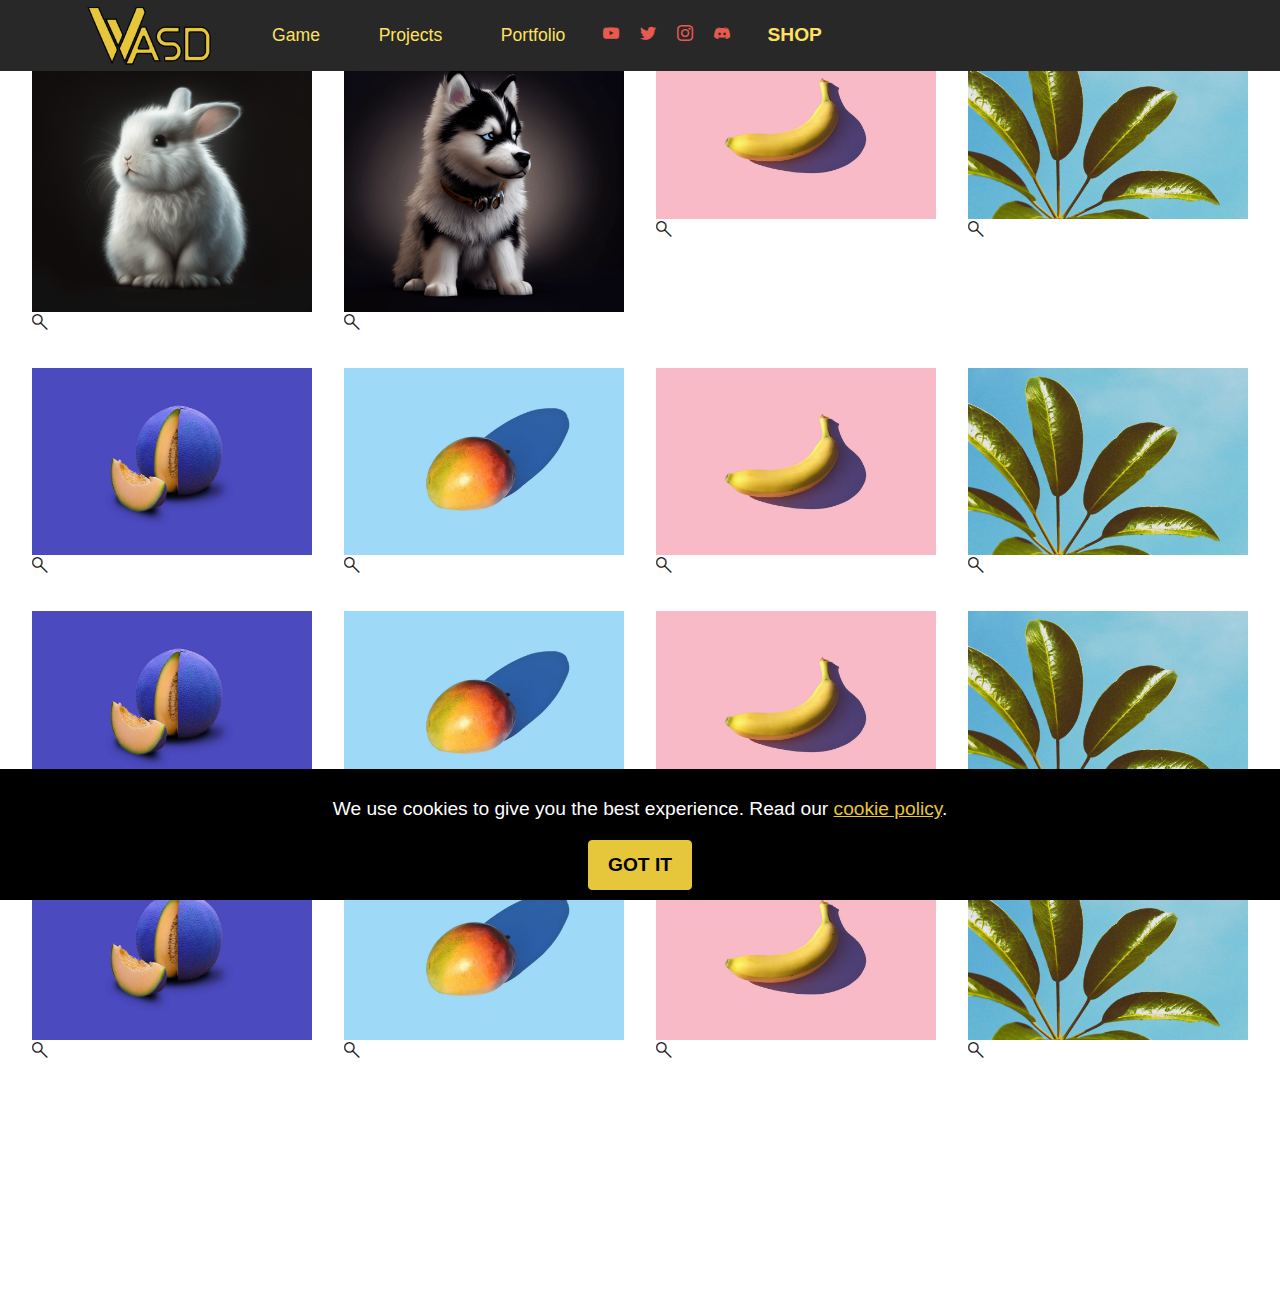
==== gallery.html @ 15e9ea06 "s" ====
<!DOCTYPE html>
<html  >
<head>
  <!-- Site made with Mobirise Website Builder v5.7.12, https://mobirise.com -->
  <meta charset="UTF-8">
  <meta http-equiv="X-UA-Compatible" content="IE=edge">
  <meta name="generator" content="Mobirise v5.7.12, mobirise.com">
  <meta name="viewport" content="width=device-width, initial-scale=1, minimum-scale=1">
  <link rel="shortcut icon" href="assets/images/wasd-only-w-logo-128x126.png" type="image/x-icon">
  <meta name="description" content="Screenshot/photos of my Projects">
  
  
  <title>WASD - Gallery</title>
  <link rel="stylesheet" href="assets/web/assets/mobirise-icons2/mobirise2.css">
  <link rel="stylesheet" href="assets/bootstrap/css/bootstrap.min.css">
  <link rel="stylesheet" href="assets/bootstrap/css/bootstrap-grid.min.css">
  <link rel="stylesheet" href="assets/bootstrap/css/bootstrap-reboot.min.css">
  <link rel="stylesheet" href="assets/web/assets/gdpr-plugin/gdpr-styles.css">
  <link rel="stylesheet" href="assets/animatecss/animate.css">
  <link rel="stylesheet" href="assets/dropdown/css/style.css">
  <link rel="stylesheet" href="assets/socicon/css/styles.css">
  <link rel="stylesheet" href="assets/theme/css/style.css">
  <link rel="preload" href="https://fonts.googleapis.com/css?family=Jost:100,200,300,400,500,600,700,800,900,100i,200i,300i,400i,500i,600i,700i,800i,900i&display=swap" as="style" onload="this.onload=null;this.rel='stylesheet'">
  <noscript><link rel="stylesheet" href="https://fonts.googleapis.com/css?family=Jost:100,200,300,400,500,600,700,800,900,100i,200i,300i,400i,500i,600i,700i,800i,900i&display=swap"></noscript>
  <link rel="preload" as="style" href="assets/mobirise/css/mbr-additional.css"><link rel="stylesheet" href="assets/mobirise/css/mbr-additional.css" type="text/css">

  
  
  
</head>
<body>
  
  <section data-bs-version="5.1" class="menu cid-tuCPZ5950P" once="menu" id="menu1-o">
    
    <nav class="navbar navbar-dropdown navbar-fixed-top navbar-expand-lg">
        <div class="container">
            <div class="navbar-brand">
                <span class="navbar-logo">
                    <a href="index.html">
                        <img src="assets/images/wasd-logo-recollor-transp-small-202x96.png" alt="Wasd Logo" style="height: 3.8rem;">
                    </a>
                </span>
                
            </div>
            <button class="navbar-toggler" type="button" data-toggle="collapse" data-bs-toggle="collapse" data-target="#navbarSupportedContent" data-bs-target="#navbarSupportedContent" aria-controls="navbarNavAltMarkup" aria-expanded="false" aria-label="Toggle navigation">
                <div class="hamburger">
                    <span></span>
                    <span></span>
                    <span></span>
                    <span></span>
                </div>
            </button>
            <div class="collapse navbar-collapse" id="navbarSupportedContent">
                <ul class="navbar-nav nav-dropdown" data-app-modern-menu="true"><li class="nav-item"><a class="nav-link link text-warning text-primary display-4" href="index.html#form3-l" aria-expanded="false">Game</a></li><li class="nav-item"><a class="nav-link link text-warning show text-primary display-4" href="index.html#gallery4-m">Projects<br></a></li><li class="nav-item"><a class="nav-link link show text-warning display-4" href="page1.html">Portfolio<br></a></li></ul>
                <div class="icons-menu">
                    <a class="iconfont-wrapper" href="https://www.youtube.com/channel/UC1GpTwCLFkQRSBXA1QEHf2Q" target="_blank">
                        <span class="p-2 mbr-iconfont socicon-youtube socicon"></span>
                    </a>
                    <a class="iconfont-wrapper" href="https://twitter.com/Luke_wasd" target="_blank">
                        <span class="p-2 mbr-iconfont socicon-twitter socicon"></span>
                    </a>
                    <a class="iconfont-wrapper" href="https://www.instagram.com/luke.wasd/" target="_blank">
                        <span class="p-2 mbr-iconfont socicon-instagram socicon"></span>
                    </a>
                    <a class="iconfont-wrapper" href="https://discord.gg/sv7TkA5vRk">
                        <span class="p-2 mbr-iconfont socicon-discord socicon"></span>
                    </a>
                </div>
                <div class="navbar-buttons mbr-section-btn"><a class="btn btn-warning-outline display-7" href="https://www.redbubble.com/people/Luke-WASD/shop?asc=u">SHOP</a></div>
            </div>
        </div>
    </nav>

</section>

<section data-bs-version="5.1" class="gallery6 mbr-gallery cid-tuCQwStOFW" id="gallery6-t">
    

    
    

    <div class="container-fluid">
        
        <div class="row mbr-gallery mt-4">
            <div class="col-12 col-md-6 col-lg-3 item gallery-image">
                <div class="item-wrapper" data-toggle="modal" data-bs-toggle="modal" data-target="#tuUSd6b5rC-modal" data-bs-target="#tuUSd6b5rC-modal">
                    <img class="w-100" src="assets/images/rabit-2-838x838.png" alt="White Fluffly Rabbit" data-slide-to="0" data-bs-slide-to="0" data-target="#lb-tuUSd6b5rC" data-bs-target="#lb-tuUSd6b5rC">
                    <div class="icon-wrapper">
                        <span class="mobi-mbri mobi-mbri-search mbr-iconfont mbr-iconfont-btn"></span>
                    </div>
                </div>
                
            </div>
            <div class="col-12 col-md-6 col-lg-3 item gallery-image">
                <div class="item-wrapper" data-toggle="modal" data-bs-toggle="modal" data-target="#tuUSd6b5rC-modal" data-bs-target="#tuUSd6b5rC-modal">
                    <img class="w-100" src="assets/images/husky-remaster-1-838x838.png" alt="Adorable Husky" data-slide-to="1" data-bs-slide-to="1" data-target="#lb-tuUSd6b5rC" data-bs-target="#lb-tuUSd6b5rC">
                    <div class="icon-wrapper">
                        <span class="mobi-mbri mobi-mbri-search mbr-iconfont mbr-iconfont-btn"></span>
                    </div>
                </div>
                
            </div>
            <div class="col-12 col-md-6 col-lg-3 item gallery-image">
                <div class="item-wrapper" data-toggle="modal" data-bs-toggle="modal" data-target="#tuUSd6b5rC-modal" data-bs-target="#tuUSd6b5rC-modal">
                    <img class="w-100" src="assets/images/features3.jpg" alt="Mobirise Website Builder" data-slide-to="2" data-bs-slide-to="2" data-target="#lb-tuUSd6b5rC" data-bs-target="#lb-tuUSd6b5rC">
                    <div class="icon-wrapper">
                        <span class="mobi-mbri mobi-mbri-search mbr-iconfont mbr-iconfont-btn"></span>
                    </div>
                </div>
                
            </div>
            <div class="col-12 col-md-6 col-lg-3 item gallery-image">
                <div class="item-wrapper" data-toggle="modal" data-bs-toggle="modal" data-target="#tuUSd6b5rC-modal" data-bs-target="#tuUSd6b5rC-modal">
                    <img class="w-100" src="assets/images/features4.jpg" alt="Mobirise Website Builder" data-slide-to="3" data-bs-slide-to="3" data-target="#lb-tuUSd6b5rC" data-bs-target="#lb-tuUSd6b5rC">
                    <div class="icon-wrapper">
                        <span class="mobi-mbri mobi-mbri-search mbr-iconfont mbr-iconfont-btn"></span>
                    </div>
                </div>
                
            </div>
        </div>

        <div class="modal mbr-slider" tabindex="-1" role="dialog" aria-hidden="true" id="tuUSd6b5rC-modal">
            <div class="modal-dialog" role="document">
                <div class="modal-content">
                    <div class="modal-body">
                        <div class="carousel slide" id="lb-tuUSd6b5rC" data-interval="5000" data-bs-interval="5000">
                            <div class="carousel-inner">
                                <div class="carousel-item active">
                                    <img class="d-block w-100" src="assets/images/rabit-2-838x838.png" alt="Mobirise Website Builder">
                                </div>
                                <div class="carousel-item">
                                    <img class="d-block w-100" src="assets/images/husky-remaster-1-838x838.png" alt="Mobirise Website Builder">
                                </div>
                                <div class="carousel-item">
                                    <img class="d-block w-100" src="assets/images/features3.jpg" alt="Mobirise Website Builder">
                                </div>
                                <div class="carousel-item">
                                    <img class="d-block w-100" src="assets/images/features4.jpg" alt="Mobirise Website Builder">
                                </div>
                            </div>
                            <ol class="carousel-indicators">
                                <li data-slide-to="0" data-bs-slide-to="0" class="active" data-target="#lb-tuUSd6b5rC" data-bs-target="#lb-tuUSd6b5rC"></li>
                                <li data-slide-to="1" data-bs-slide-to="1" data-target="#lb-tuUSd6b5rC" data-bs-target="#lb-tuUSd6b5rC"></li>
                                <li data-slide-to="2" data-bs-slide-to="2" data-target="#lb-tuUSd6b5rC" data-bs-target="#lb-tuUSd6b5rC"></li>
                                <li data-slide-to="3" data-bs-slide-to="3" data-target="#lb-tuUSd6b5rC" data-bs-target="#lb-tuUSd6b5rC"></li>
                            </ol>
                            <a role="button" href="" class="close" data-dismiss="modal" data-bs-dismiss="modal" aria-label="Close">
                            </a>
                            <a class="carousel-control-prev carousel-control" role="button" data-slide="prev" data-bs-slide="prev" href="#lb-tuUSd6b5rC">
                                <span class="mobi-mbri mobi-mbri-arrow-prev" aria-hidden="true"></span>
                                <span class="sr-only visually-hidden">Previous</span>
                            </a>
                            <a class="carousel-control-next carousel-control" role="button" data-slide="next" data-bs-slide="next" href="#lb-tuUSd6b5rC">
                                <span class="mobi-mbri mobi-mbri-arrow-next" aria-hidden="true"></span>
                                <span class="sr-only visually-hidden">Next</span>
                            </a>
                        </div>
                    </div>
                </div>
            </div>
        </div>
    </div>
</section>

<section data-bs-version="5.1" class="gallery6 mbr-gallery cid-tuCQxmreOg" id="gallery6-u">
    

    
    

    <div class="container-fluid">
        
        <div class="row mbr-gallery mt-4">
            <div class="col-12 col-md-6 col-lg-3 item gallery-image">
                <div class="item-wrapper" data-toggle="modal" data-bs-toggle="modal" data-target="#tuUSd76twz-modal" data-bs-target="#tuUSd76twz-modal">
                    <img class="w-100" src="assets/images/features1.jpg" alt="Mobirise Website Builder" data-slide-to="0" data-bs-slide-to="0" data-target="#lb-tuUSd76twz" data-bs-target="#lb-tuUSd76twz">
                    <div class="icon-wrapper">
                        <span class="mobi-mbri mobi-mbri-search mbr-iconfont mbr-iconfont-btn"></span>
                    </div>
                </div>
                
            </div>
            <div class="col-12 col-md-6 col-lg-3 item gallery-image">
                <div class="item-wrapper" data-toggle="modal" data-bs-toggle="modal" data-target="#tuUSd76twz-modal" data-bs-target="#tuUSd76twz-modal">
                    <img class="w-100" src="assets/images/features2.jpg" alt="Mobirise Website Builder" data-slide-to="1" data-bs-slide-to="1" data-target="#lb-tuUSd76twz" data-bs-target="#lb-tuUSd76twz">
                    <div class="icon-wrapper">
                        <span class="mobi-mbri mobi-mbri-search mbr-iconfont mbr-iconfont-btn"></span>
                    </div>
                </div>
                
            </div>
            <div class="col-12 col-md-6 col-lg-3 item gallery-image">
                <div class="item-wrapper" data-toggle="modal" data-bs-toggle="modal" data-target="#tuUSd76twz-modal" data-bs-target="#tuUSd76twz-modal">
                    <img class="w-100" src="assets/images/features3.jpg" alt="Mobirise Website Builder" data-slide-to="2" data-bs-slide-to="2" data-target="#lb-tuUSd76twz" data-bs-target="#lb-tuUSd76twz">
                    <div class="icon-wrapper">
                        <span class="mobi-mbri mobi-mbri-search mbr-iconfont mbr-iconfont-btn"></span>
                    </div>
                </div>
                
            </div>
            <div class="col-12 col-md-6 col-lg-3 item gallery-image">
                <div class="item-wrapper" data-toggle="modal" data-bs-toggle="modal" data-target="#tuUSd76twz-modal" data-bs-target="#tuUSd76twz-modal">
                    <img class="w-100" src="assets/images/features4.jpg" alt="Mobirise Website Builder" data-slide-to="3" data-bs-slide-to="3" data-target="#lb-tuUSd76twz" data-bs-target="#lb-tuUSd76twz">
                    <div class="icon-wrapper">
                        <span class="mobi-mbri mobi-mbri-search mbr-iconfont mbr-iconfont-btn"></span>
                    </div>
                </div>
                
            </div>
        </div>

        <div class="modal mbr-slider" tabindex="-1" role="dialog" aria-hidden="true" id="tuUSd76twz-modal">
            <div class="modal-dialog" role="document">
                <div class="modal-content">
                    <div class="modal-body">
                        <div class="carousel slide" id="lb-tuUSd76twz" data-interval="5000" data-bs-interval="5000">
                            <div class="carousel-inner">
                                <div class="carousel-item active">
                                    <img class="d-block w-100" src="assets/images/features1.jpg" alt="Mobirise Website Builder">
                                </div>
                                <div class="carousel-item">
                                    <img class="d-block w-100" src="assets/images/features2.jpg" alt="Mobirise Website Builder">
                                </div>
                                <div class="carousel-item">
                                    <img class="d-block w-100" src="assets/images/features3.jpg" alt="Mobirise Website Builder">
                                </div>
                                <div class="carousel-item">
                                    <img class="d-block w-100" src="assets/images/features4.jpg" alt="Mobirise Website Builder">
                                </div>
                            </div>
                            <ol class="carousel-indicators">
                                <li data-slide-to="0" data-bs-slide-to="0" class="active" data-target="#lb-tuUSd76twz" data-bs-target="#lb-tuUSd76twz"></li>
                                <li data-slide-to="1" data-bs-slide-to="1" data-target="#lb-tuUSd76twz" data-bs-target="#lb-tuUSd76twz"></li>
                                <li data-slide-to="2" data-bs-slide-to="2" data-target="#lb-tuUSd76twz" data-bs-target="#lb-tuUSd76twz"></li>
                                <li data-slide-to="3" data-bs-slide-to="3" data-target="#lb-tuUSd76twz" data-bs-target="#lb-tuUSd76twz"></li>
                            </ol>
                            <a role="button" href="" class="close" data-dismiss="modal" data-bs-dismiss="modal" aria-label="Close">
                            </a>
                            <a class="carousel-control-prev carousel-control" role="button" data-slide="prev" data-bs-slide="prev" href="#lb-tuUSd76twz">
                                <span class="mobi-mbri mobi-mbri-arrow-prev" aria-hidden="true"></span>
                                <span class="sr-only visually-hidden">Previous</span>
                            </a>
                            <a class="carousel-control-next carousel-control" role="button" data-slide="next" data-bs-slide="next" href="#lb-tuUSd76twz">
                                <span class="mobi-mbri mobi-mbri-arrow-next" aria-hidden="true"></span>
                                <span class="sr-only visually-hidden">Next</span>
                            </a>
                        </div>
                    </div>
                </div>
            </div>
        </div>
    </div>
</section>

<section data-bs-version="5.1" class="gallery6 mbr-gallery cid-tuCQxR7egi" id="gallery6-v">
    

    
    

    <div class="container-fluid">
        
        <div class="row mbr-gallery mt-4">
            <div class="col-12 col-md-6 col-lg-3 item gallery-image">
                <div class="item-wrapper" data-toggle="modal" data-bs-toggle="modal" data-target="#tuUSd7TlLH-modal" data-bs-target="#tuUSd7TlLH-modal">
                    <img class="w-100" src="assets/images/features1.jpg" alt="Mobirise Website Builder" data-slide-to="0" data-bs-slide-to="0" data-target="#lb-tuUSd7TlLH" data-bs-target="#lb-tuUSd7TlLH">
                    <div class="icon-wrapper">
                        <span class="mobi-mbri mobi-mbri-search mbr-iconfont mbr-iconfont-btn"></span>
                    </div>
                </div>
                
            </div>
            <div class="col-12 col-md-6 col-lg-3 item gallery-image">
                <div class="item-wrapper" data-toggle="modal" data-bs-toggle="modal" data-target="#tuUSd7TlLH-modal" data-bs-target="#tuUSd7TlLH-modal">
                    <img class="w-100" src="assets/images/features2.jpg" alt="Mobirise Website Builder" data-slide-to="1" data-bs-slide-to="1" data-target="#lb-tuUSd7TlLH" data-bs-target="#lb-tuUSd7TlLH">
                    <div class="icon-wrapper">
                        <span class="mobi-mbri mobi-mbri-search mbr-iconfont mbr-iconfont-btn"></span>
                    </div>
                </div>
                
            </div>
            <div class="col-12 col-md-6 col-lg-3 item gallery-image">
                <div class="item-wrapper" data-toggle="modal" data-bs-toggle="modal" data-target="#tuUSd7TlLH-modal" data-bs-target="#tuUSd7TlLH-modal">
                    <img class="w-100" src="assets/images/features3.jpg" alt="Mobirise Website Builder" data-slide-to="2" data-bs-slide-to="2" data-target="#lb-tuUSd7TlLH" data-bs-target="#lb-tuUSd7TlLH">
                    <div class="icon-wrapper">
                        <span class="mobi-mbri mobi-mbri-search mbr-iconfont mbr-iconfont-btn"></span>
                    </div>
                </div>
                
            </div>
            <div class="col-12 col-md-6 col-lg-3 item gallery-image">
                <div class="item-wrapper" data-toggle="modal" data-bs-toggle="modal" data-target="#tuUSd7TlLH-modal" data-bs-target="#tuUSd7TlLH-modal">
                    <img class="w-100" src="assets/images/features4.jpg" alt="Mobirise Website Builder" data-slide-to="3" data-bs-slide-to="3" data-target="#lb-tuUSd7TlLH" data-bs-target="#lb-tuUSd7TlLH">
                    <div class="icon-wrapper">
                        <span class="mobi-mbri mobi-mbri-search mbr-iconfont mbr-iconfont-btn"></span>
                    </div>
                </div>
                
            </div>
        </div>

        <div class="modal mbr-slider" tabindex="-1" role="dialog" aria-hidden="true" id="tuUSd7TlLH-modal">
            <div class="modal-dialog" role="document">
                <div class="modal-content">
                    <div class="modal-body">
                        <div class="carousel slide" id="lb-tuUSd7TlLH" data-interval="5000" data-bs-interval="5000">
                            <div class="carousel-inner">
                                <div class="carousel-item active">
                                    <img class="d-block w-100" src="assets/images/features1.jpg" alt="Mobirise Website Builder">
                                </div>
                                <div class="carousel-item">
                                    <img class="d-block w-100" src="assets/images/features2.jpg" alt="Mobirise Website Builder">
                                </div>
                                <div class="carousel-item">
                                    <img class="d-block w-100" src="assets/images/features3.jpg" alt="Mobirise Website Builder">
                                </div>
                                <div class="carousel-item">
                                    <img class="d-block w-100" src="assets/images/features4.jpg" alt="Mobirise Website Builder">
                                </div>
                            </div>
                            <ol class="carousel-indicators">
                                <li data-slide-to="0" data-bs-slide-to="0" class="active" data-target="#lb-tuUSd7TlLH" data-bs-target="#lb-tuUSd7TlLH"></li>
                                <li data-slide-to="1" data-bs-slide-to="1" data-target="#lb-tuUSd7TlLH" data-bs-target="#lb-tuUSd7TlLH"></li>
                                <li data-slide-to="2" data-bs-slide-to="2" data-target="#lb-tuUSd7TlLH" data-bs-target="#lb-tuUSd7TlLH"></li>
                                <li data-slide-to="3" data-bs-slide-to="3" data-target="#lb-tuUSd7TlLH" data-bs-target="#lb-tuUSd7TlLH"></li>
                            </ol>
                            <a role="button" href="" class="close" data-dismiss="modal" data-bs-dismiss="modal" aria-label="Close">
                            </a>
                            <a class="carousel-control-prev carousel-control" role="button" data-slide="prev" data-bs-slide="prev" href="#lb-tuUSd7TlLH">
                                <span class="mobi-mbri mobi-mbri-arrow-prev" aria-hidden="true"></span>
                                <span class="sr-only visually-hidden">Previous</span>
                            </a>
                            <a class="carousel-control-next carousel-control" role="button" data-slide="next" data-bs-slide="next" href="#lb-tuUSd7TlLH">
                                <span class="mobi-mbri mobi-mbri-arrow-next" aria-hidden="true"></span>
                                <span class="sr-only visually-hidden">Next</span>
                            </a>
                        </div>
                    </div>
                </div>
            </div>
        </div>
    </div>
</section>

<section data-bs-version="5.1" class="gallery6 mbr-gallery cid-tuCQyexz5r" id="gallery6-w">
    

    
    

    <div class="container-fluid">
        
        <div class="row mbr-gallery mt-4">
            <div class="col-12 col-md-6 col-lg-3 item gallery-image">
                <div class="item-wrapper" data-toggle="modal" data-bs-toggle="modal" data-target="#tuUSd8x7qQ-modal" data-bs-target="#tuUSd8x7qQ-modal">
                    <img class="w-100" src="assets/images/features1.jpg" alt="Mobirise Website Builder" data-slide-to="0" data-bs-slide-to="0" data-target="#lb-tuUSd8x7qQ" data-bs-target="#lb-tuUSd8x7qQ">
                    <div class="icon-wrapper">
                        <span class="mobi-mbri mobi-mbri-search mbr-iconfont mbr-iconfont-btn"></span>
                    </div>
                </div>
                
            </div>
            <div class="col-12 col-md-6 col-lg-3 item gallery-image">
                <div class="item-wrapper" data-toggle="modal" data-bs-toggle="modal" data-target="#tuUSd8x7qQ-modal" data-bs-target="#tuUSd8x7qQ-modal">
                    <img class="w-100" src="assets/images/features2.jpg" alt="Mobirise Website Builder" data-slide-to="1" data-bs-slide-to="1" data-target="#lb-tuUSd8x7qQ" data-bs-target="#lb-tuUSd8x7qQ">
                    <div class="icon-wrapper">
                        <span class="mobi-mbri mobi-mbri-search mbr-iconfont mbr-iconfont-btn"></span>
                    </div>
                </div>
                
            </div>
            <div class="col-12 col-md-6 col-lg-3 item gallery-image">
                <div class="item-wrapper" data-toggle="modal" data-bs-toggle="modal" data-target="#tuUSd8x7qQ-modal" data-bs-target="#tuUSd8x7qQ-modal">
                    <img class="w-100" src="assets/images/features3.jpg" alt="Mobirise Website Builder" data-slide-to="2" data-bs-slide-to="2" data-target="#lb-tuUSd8x7qQ" data-bs-target="#lb-tuUSd8x7qQ">
                    <div class="icon-wrapper">
                        <span class="mobi-mbri mobi-mbri-search mbr-iconfont mbr-iconfont-btn"></span>
                    </div>
                </div>
                
            </div>
            <div class="col-12 col-md-6 col-lg-3 item gallery-image">
                <div class="item-wrapper" data-toggle="modal" data-bs-toggle="modal" data-target="#tuUSd8x7qQ-modal" data-bs-target="#tuUSd8x7qQ-modal">
                    <img class="w-100" src="assets/images/features4.jpg" alt="Mobirise Website Builder" data-slide-to="3" data-bs-slide-to="3" data-target="#lb-tuUSd8x7qQ" data-bs-target="#lb-tuUSd8x7qQ">
                    <div class="icon-wrapper">
                        <span class="mobi-mbri mobi-mbri-search mbr-iconfont mbr-iconfont-btn"></span>
                    </div>
                </div>
                
            </div>
        </div>

        <div class="modal mbr-slider" tabindex="-1" role="dialog" aria-hidden="true" id="tuUSd8x7qQ-modal">
            <div class="modal-dialog" role="document">
                <div class="modal-content">
                    <div class="modal-body">
                        <div class="carousel slide" id="lb-tuUSd8x7qQ" data-interval="5000" data-bs-interval="5000">
                            <div class="carousel-inner">
                                <div class="carousel-item active">
                                    <img class="d-block w-100" src="assets/images/features1.jpg" alt="Mobirise Website Builder">
                                </div>
                                <div class="carousel-item">
                                    <img class="d-block w-100" src="assets/images/features2.jpg" alt="Mobirise Website Builder">
                                </div>
                                <div class="carousel-item">
                                    <img class="d-block w-100" src="assets/images/features3.jpg" alt="Mobirise Website Builder">
                                </div>
                                <div class="carousel-item">
                                    <img class="d-block w-100" src="assets/images/features4.jpg" alt="Mobirise Website Builder">
                                </div>
                            </div>
                            <ol class="carousel-indicators">
                                <li data-slide-to="0" data-bs-slide-to="0" class="active" data-target="#lb-tuUSd8x7qQ" data-bs-target="#lb-tuUSd8x7qQ"></li>
                                <li data-slide-to="1" data-bs-slide-to="1" data-target="#lb-tuUSd8x7qQ" data-bs-target="#lb-tuUSd8x7qQ"></li>
                                <li data-slide-to="2" data-bs-slide-to="2" data-target="#lb-tuUSd8x7qQ" data-bs-target="#lb-tuUSd8x7qQ"></li>
                                <li data-slide-to="3" data-bs-slide-to="3" data-target="#lb-tuUSd8x7qQ" data-bs-target="#lb-tuUSd8x7qQ"></li>
                            </ol>
                            <a role="button" href="" class="close" data-dismiss="modal" data-bs-dismiss="modal" aria-label="Close">
                            </a>
                            <a class="carousel-control-prev carousel-control" role="button" data-slide="prev" data-bs-slide="prev" href="#lb-tuUSd8x7qQ">
                                <span class="mobi-mbri mobi-mbri-arrow-prev" aria-hidden="true"></span>
                                <span class="sr-only visually-hidden">Previous</span>
                            </a>
                            <a class="carousel-control-next carousel-control" role="button" data-slide="next" data-bs-slide="next" href="#lb-tuUSd8x7qQ">
                                <span class="mobi-mbri mobi-mbri-arrow-next" aria-hidden="true"></span>
                                <span class="sr-only visually-hidden">Next</span>
                            </a>
                        </div>
                    </div>
                </div>
            </div>
        </div>
    </div>
</section>

<section data-bs-version="5.1" class="footer3 cid-tuCPZ6WwhX" once="footers" id="footer3-s">

    

    

    <div class="container">
        <div class="media-container-row align-center mbr-white">
            <div class="row row-links">
                <ul class="foot-menu">
                    
                    
                    
                    
                    
                <li class="foot-menu-item mbr-fonts-style display-7">
                        <a class="text-white" href="#" target="_blank">About us</a>
                    </li><li class="foot-menu-item mbr-fonts-style display-7">
                        <a class="text-white" href="#" target="_blank">Services</a>
                    </li><li class="foot-menu-item mbr-fonts-style display-7">
                        <a class="text-white" href="#" target="_blank">Contact Us</a>
                    </li><li class="foot-menu-item mbr-fonts-style display-7">
                        <a class="text-white" href="#" target="_blank">Careers</a>
                    </li><li class="foot-menu-item mbr-fonts-style display-7">
                        <a class="text-white" href="#" target="_blank">Work</a>
                    </li></ul>
            </div>
            <div class="row social-row">
                <div class="social-list align-right pb-2">
                    
                    
                    
                    
                    
                    
                <div class="soc-item">
                        <a href="https://twitter.com/mobirise" target="_blank">
                            <span class="mbr-iconfont mbr-iconfont-social socicon-youtube socicon"></span>
                        </a>
                    </div><div class="soc-item">
                        <a href="https://www.facebook.com/pages/Mobirise/1616226671953247" target="_blank">
                            <span class="mbr-iconfont mbr-iconfont-social socicon-twitter socicon"></span>
                        </a>
                    </div><div class="soc-item">
                        <a href="https://www.youtube.com/c/mobirise" target="_blank">
                            <span class="mbr-iconfont mbr-iconfont-social socicon-instagram socicon"></span>
                        </a>
                    </div><div class="soc-item">
                        <a href="https://instagram.com/mobirise" target="_blank">
                            <span class="mbr-iconfont mbr-iconfont-social socicon-discord socicon"></span>
                        </a>
                    </div></div>
            </div>
            <div class="row row-copirayt">
                <p class="mbr-text mb-0 mbr-fonts-style mbr-white align-center display-7">
                    © Copyright 2025 Mobirise. All Rights Reserved.
                </p>
            </div>
        </div>
    </div>
</section><section class="display-7" style="padding: 0;align-items: center;justify-content: center;flex-wrap: wrap;    align-content: center;display: flex;position: relative;height: 4rem;"><a href="https://mobiri.se/2946037" style="flex: 1 1;height: 4rem;position: absolute;width: 100%;z-index: 1;"><img alt="" style="height: 4rem;" src="[data-uri]"></a><p style="margin: 0;text-align: center;" class="display-7">Made with &#8204;</p><a style="z-index:1" href="https://mobirise.com/html-editor.html">WYSIWYG HTML Editor</a></section><script src="assets/bootstrap/js/bootstrap.bundle.min.js"></script>  <script src="assets/web/assets/cookies-alert-plugin/cookies-alert-core.js"></script>  <script src="assets/web/assets/cookies-alert-plugin/cookies-alert-script.js"></script>  <script src="assets/smoothscroll/smooth-scroll.js"></script>  <script src="assets/ytplayer/index.js"></script>  <script src="assets/dropdown/js/navbar-dropdown.js"></script>  <script src="assets/theme/js/script.js"></script>  
  
  
<input name="cookieData" type="hidden" data-cookie-cookiesAlertType='false' data-cookie-customDialogSelector='null' data-cookie-colorText='#ffffff' data-cookie-colorBg='rgb(0, 0, 0)' data-cookie-opacityOverlay='1' data-cookie-textButton='GOT IT' data-cookie-rejectText='REJECT' data-cookie-colorButton='#e6c63b' data-cookie-rejectColor='#ffffff' data-cookie-colorLink='#e6c63b' data-cookie-underlineLink='true' data-cookie-text="We use cookies to give you the best experience. Read our <a href='privacy.html'>cookie policy</a>.">
   <div id="scrollToTop" class="scrollToTop mbr-arrow-up"><a style="text-align: center;"><i class="mbr-arrow-up-icon mbr-arrow-up-icon-cm cm-icon cm-icon-smallarrow-up"></i></a></div>
    <input name="animation" type="hidden">
  </body>
</html>
---- assets/web/assets/mobirise-icons2/mobirise2.css ----
@font-face {
  font-family: 'Moririse2';
  font-display: swap;
  src:  url('mobirise2.eot?f2bix4');
  src:  url('mobirise2.eot?f2bix4#iefix') format('embedded-opentype'),
    url('mobirise2.ttf?f2bix4') format('truetype'),
    url('mobirise2.woff?f2bix4') format('woff'),
    url('mobirise2.svg?f2bix4#mobirise2') format('svg');
  font-weight: normal;
  font-style: normal;
}

[class^="mobi-"], [class*=" mobi-"] {
  /* use !important to prevent issues with browser extensions that change fonts */
  font-family: 'Moririse2' !important;
  speak: none;
  font-style: normal;
  font-weight: normal;
  font-variant: normal;
  text-transform: none;
  line-height: 1;

  /* Better Font Rendering =========== */
  -webkit-font-smoothing: antialiased;
  -moz-osx-font-smoothing: grayscale;
}

.mobi-mbri-add-submenu:before {
  content: "\e900";
}
.mobi-mbri-alert:before {
  content: "\e901";
}
.mobi-mbri-align-center:before {
  content: "\e902";
}
.mobi-mbri-align-justify:before {
  content: "\e903";
}
.mobi-mbri-align-left:before {
  content: "\e904";
}
.mobi-mbri-align-right:before {
  content: "\e905";
}
.mobi-mbri-android:before {
  content: "\e906";
}
.mobi-mbri-apple:before {
  content: "\e907";
}
.mobi-mbri-arrow-down:before {
  content: "\e908";
}
.mobi-mbri-arrow-next:before {
  content: "\e909";
}
.mobi-mbri-arrow-prev:before {
  content: "\e90a";
}
.mobi-mbri-arrow-up:before {
  content: "\e90b";
}
.mobi-mbri-bold:before {
  content: "\e90c";
}
.mobi-mbri-bookmark:before {
  content: "\e90d";
}
.mobi-mbri-bootstrap:before {
  content: "\e90e";
}
.mobi-mbri-briefcase:before {
  content: "\e90f";
}
.mobi-mbri-browse:before {
  content: "\e910";
}
.mobi-mbri-bulleted-list:before {
  content: "\e911";
}
.mobi-mbri-calendar:before {
  content: "\e912";
}
.mobi-mbri-camera:before {
  content: "\e913";
}
.mobi-mbri-cart-add:before {
  content: "\e914";
}
.mobi-mbri-cart-full:before {
  content: "\e915";
}
.mobi-mbri-cash:before {
  content: "\e916";
}
.mobi-mbri-change-style:before {
  content: "\e917";
}
.mobi-mbri-chat:before {
  content: "\e918";
}
.mobi-mbri-clock:before {
  content: "\e919";
}
.mobi-mbri-close:before {
  content: "\e91a";
}
.mobi-mbri-cloud:before {
  content: "\e91b";
}
.mobi-mbri-code:before {
  content: "\e91c";
}
.mobi-mbri-contact-form:before {
  content: "\e91d";
}
.mobi-mbri-credit-card:before {
  content: "\e91e";
}
.mobi-mbri-cursor-click:before {
  content: "\e91f";
}
.mobi-mbri-cust-feedback:before {
  content: "\e920";
}
.mobi-mbri-database:before {
  content: "\e921";
}
.mobi-mbri-delivery:before {
  content: "\e922";
}
.mobi-mbri-desktop:before {
  content: "\e923";
}
.mobi-mbri-devices:before {
  content: "\e924";
}
.mobi-mbri-down:before {
  content: "\e925";
}
.mobi-mbri-download-2:before {
  content: "\e926";
}
.mobi-mbri-download:before {
  content: "\e927";
}
.mobi-mbri-drag-n-drop-2:before {
  content: "\e928";
}
.mobi-mbri-drag-n-drop:before {
  content: "\e929";
}
.mobi-mbri-edit-2:before {
  content: "\e92a";
}
.mobi-mbri-edit:before {
  content: "\e92b";
}
.mobi-mbri-error:before {
  content: "\e92c";
}
.mobi-mbri-extension:before {
  content: "\e92d";
}
.mobi-mbri-features:before {
  content: "\e92e";
}
.mobi-mbri-file:before {
  content: "\e92f";
}
.mobi-mbri-flag:before {
  content: "\e930";
}
.mobi-mbri-folder:before {
  content: "\e931";
}
.mobi-mbri-gift:before {
  content: "\e932";
}
.mobi-mbri-github:before {
  content: "\e933";
}
.mobi-mbri-globe-2:before {
  content: "\e934";
}
.mobi-mbri-globe:before {
  content: "\e935";
}
.mobi-mbri-growing-chart:before {
  content: "\e936";
}
.mobi-mbri-hearth:before {
  content: "\e937";
}
.mobi-mbri-help:before {
  content: "\e938";
}
.mobi-mbri-home:before {
  content: "\e939";
}
.mobi-mbri-hot-cup:before {
  content: "\e93a";
}
.mobi-mbri-idea:before {
  content: "\e93b";
}
.mobi-mbri-image-gallery:before {
  content: "\e93c";
}
.mobi-mbri-image-slider:before {
  content: "\e93d";
}
.mobi-mbri-info:before {
  content: "\e93e";
}
.mobi-mbri-italic:before {
  content: "\e93f";
}
.mobi-mbri-key:before {
  content: "\e940";
}
.mobi-mbri-laptop:before {
  content: "\e941";
}
.mobi-mbri-layers:before {
  content: "\e942";
}
.mobi-mbri-left-right:before {
  content: "\e943";
}
.mobi-mbri-left:before {
  content: "\e944";
}
.mobi-mbri-letter:before {
  content: "\e945";
}
.mobi-mbri-like:before {
  content: "\e946";
}
.mobi-mbri-link:before {
  content: "\e947";
}
.mobi-mbri-lock:before {
  content: "\e948";
}
.mobi-mbri-login:before {
  content: "\e949";
}
.mobi-mbri-logout:before {
  content: "\e94a";
}
.mobi-mbri-magic-stick:before {
  content: "\e94b";
}
.mobi-mbri-map-pin:before {
  content: "\e94c";
}
.mobi-mbri-menu:before {
  content: "\e94d";
}
.mobi-mbri-mobile-2:before {
  content: "\e94e";
}
.mobi-mbri-mobile-horizontal:before {
  content: "\e94f";
}
.mobi-mbri-mobile:before {
  content: "\e950";
}
.mobi-mbri-mobirise:before {
  content: "\e951";
}
.mobi-mbri-more-horizontal:before {
  content: "\e952";
}
.mobi-mbri-more-vertical:before {
  content: "\e953";
}
.mobi-mbri-music:before {
  content: "\e954";
}
.mobi-mbri-new-file:before {
  content: "\e955";
}
.mobi-mbri-numbered-list:before {
  content: "\e956";
}
.mobi-mbri-opened-folder:before {
  content: "\e957";
}
.mobi-mbri-pages:before {
  content: "\e958";
}
.mobi-mbri-paper-plane:before {
  content: "\e959";
}
.mobi-mbri-paperclip:before {
  content: "\e95a";
}
.mobi-mbri-phone:before {
  content: "\e95b";
}
.mobi-mbri-photo:before {
  content: "\e95c";
}
.mobi-mbri-photos:before {
  content: "\e95d";
}
.mobi-mbri-pin:before {
  content: "\e95e";
}
.mobi-mbri-play:before {
  content: "\e95f";
}
.mobi-mbri-plus:before {
  content: "\e960";
}
.mobi-mbri-preview:before {
  content: "\e961";
}
.mobi-mbri-print:before {
  content: "\e962";
}
.mobi-mbri-protect:before {
  content: "\e963";
}
.mobi-mbri-question:before {
  content: "\e964";
}
.mobi-mbri-quote-left:before {
  content: "\e965";
}
.mobi-mbri-quote-right:before {
  content: "\e966";
}
.mobi-mbri-redo:before {
  content: "\e967";
}
.mobi-mbri-refresh:before {
  content: "\e968";
}
.mobi-mbri-responsive-2:before {
  content: "\e969";
}
.mobi-mbri-responsive:before {
  content: "\e96a";
}
.mobi-mbri-right:before {
  content: "\e96b";
}
.mobi-mbri-rocket:before {
  content: "\e96c";
}
.mobi-mbri-sad-face:before {
  content: "\e96d";
}
.mobi-mbri-sale:before {
  content: "\e96e";
}
.mobi-mbri-save:before {
  content: "\e96f";
}
.mobi-mbri-search:before {
  content: "\e970";
}
.mobi-mbri-setting-2:before {
  content: "\e971";
}
.mobi-mbri-setting-3:before {
  content: "\e972";
}
.mobi-mbri-setting:before {
  content: "\e973";
}
.mobi-mbri-share:before {
  content: "\e974";
}
.mobi-mbri-shopping-bag:before {
  content: "\e975";
}
.mobi-mbri-shopping-basket:before {
  content: "\e976";
}
.mobi-mbri-shopping-cart:before {
  content: "\e977";
}
.mobi-mbri-sites:before {
  content: "\e978";
}
.mobi-mbri-smile-face:before {
  content: "\e979";
}
.mobi-mbri-speed:before {
  content: "\e97a";
}
.mobi-mbri-star:before {
  content: "\e97b";
}
.mobi-mbri-success:before {
  content: "\e97c";
}
.mobi-mbri-sun:before {
  content: "\e97d";
}
.mobi-mbri-sun2:before {
  content: "\e97e";
}
.mobi-mbri-tablet-vertical:before {
  content: "\e97f";
}
.mobi-mbri-tablet:before {
  content: "\e980";
}
.mobi-mbri-target:before {
  content: "\e981";
}
.mobi-mbri-timer:before {
  content: "\e982";
}
.mobi-mbri-to-ftp:before {
  content: "\e983";
}
.mobi-mbri-to-local-drive:before {
  content: "\e984";
}
.mobi-mbri-touch-swipe:before {
  content: "\e985";
}
.mobi-mbri-touch:before {
  content: "\e986";
}
.mobi-mbri-trash:before {
  content: "\e987";
}
.mobi-mbri-underline:before {
  content: "\e988";
}
.mobi-mbri-undo:before {
  content: "\e989";
}
.mobi-mbri-unlink:before {
  content: "\e98a";
}
.mobi-mbri-unlock:before {
  content: "\e98b";
}
.mobi-mbri-up-down:before {
  content: "\e98c";
}
.mobi-mbri-up:before {
  content: "\e98d";
}
.mobi-mbri-update:before {
  content: "\e98e";
}
.mobi-mbri-upload-2:before {
  content: "\e98f";
}
.mobi-mbri-upload:before {
  content: "\e990";
}
.mobi-mbri-user-2:before {
  content: "\e991";
}
.mobi-mbri-user:before {
  content: "\e992";
}
.mobi-mbri-users:before {
  content: "\e993";
}
.mobi-mbri-video-play:before {
  content: "\e994";
}
.mobi-mbri-video:before {
  content: "\e995";
}
.mobi-mbri-watch:before {
  content: "\e996";
}
.mobi-mbri-website-theme-2:before {
  content: "\e997";
}
.mobi-mbri-website-theme:before {
  content: "\e998";
}
.mobi-mbri-wifi:before {
  content: "\e999";
}
.mobi-mbri-windows:before {
  content: "\e99a";
}
.mobi-mbri-zoom-in:before {
  content: "\e99b";
}
.mobi-mbri-zoom-out:before {
  content: "\e99c";
}
---- assets/web/assets/gdpr-plugin/gdpr-styles.css ----
.gdpr-block {
    padding: 10px;
    font-size: 14px;
    display: block;
    width: 100%;
    text-align: center;
}
.gdpr-block.covert {
	display: none;
}
.textGDPR {
    position: relative;
}
.gdpr-block label span.textGDPR input[name='gdpr']{
    width: 15px;
    height: 15px;
    margin: 0;
    position: absolute;
    top: 3px;
    left: -20px;
}
.gdpr-block label {
    color: #a7a7a7;
    vertical-align: middle;
    user-select: none;
    margin-bottom: 0;
}
---- assets/dropdown/css/style.css ----
.navbar-dropdown {
  left: 0;
  padding: 0;
  position: absolute;
  right: 0;
  top: 0;
  transition: all 0.45s ease;
  z-index: 1030;
  background: #282828; }
  .navbar-dropdown .navbar-logo {
    margin-right: 0.8rem;
    transition: margin 0.3s ease-in-out;
    vertical-align: middle; }
    .navbar-dropdown .navbar-logo img {
      height: 3.125rem;
      transition: all 0.3s ease-in-out; }
    .navbar-dropdown .navbar-logo.mbr-iconfont {
      font-size: 3.125rem;
      line-height: 3.125rem; }
  .navbar-dropdown .navbar-caption {
    font-weight: 700;
    white-space: normal;
    vertical-align: -4px;
    line-height: 3.125rem !important; }
    .navbar-dropdown .navbar-caption, .navbar-dropdown .navbar-caption:hover {
      color: inherit;
      text-decoration: none; }
  .navbar-dropdown .mbr-iconfont + .navbar-caption {
    vertical-align: -1px; }
  .navbar-dropdown.navbar-fixed-top {
    position: fixed; }
  .navbar-dropdown .navbar-brand span {
    vertical-align: -4px; }
  .navbar-dropdown.bg-color.transparent {
    background: none; }
  .navbar-dropdown.navbar-short .navbar-brand {
    padding: 0.625rem 0; }
    .navbar-dropdown.navbar-short .navbar-brand span {
      vertical-align: -1px; }
  .navbar-dropdown.navbar-short .navbar-caption {
    line-height: 2.375rem !important;
    vertical-align: -2px; }
  .navbar-dropdown.navbar-short .navbar-logo {
    margin-right: 0.5rem; }
    .navbar-dropdown.navbar-short .navbar-logo img {
      height: 2.375rem; }
    .navbar-dropdown.navbar-short .navbar-logo.mbr-iconfont {
      font-size: 2.375rem;
      line-height: 2.375rem; }
  .navbar-dropdown.navbar-short .mbr-table-cell {
    height: 3.625rem; }
  .navbar-dropdown .navbar-close {
    left: 0.6875rem;
    position: fixed;
    top: 0.75rem;
    z-index: 1000; }
  .navbar-dropdown .hamburger-icon {
    content: "";
    display: inline-block;
    vertical-align: middle;
    width: 16px;
    -webkit-box-shadow: 0 -6px 0 1px #282828,0 0 0 1px #282828,0 6px 0 1px #282828;
    -moz-box-shadow: 0 -6px 0 1px #282828,0 0 0 1px #282828,0 6px 0 1px #282828;
    box-shadow: 0 -6px 0 1px #282828,0 0 0 1px #282828,0 6px 0 1px #282828; }

.dropdown-menu .dropdown-toggle[data-toggle="dropdown-submenu"]::after {
  border-bottom: 0.35em solid transparent;
  border-left: 0.35em solid;
  border-right: 0;
  border-top: 0.35em solid transparent;
  margin-left: 0.3rem; }

.dropdown-menu .dropdown-item:focus {
  outline: 0; }

.nav-dropdown {
  font-size: 0.75rem;
  font-weight: 500;
  height: auto !important; }
  .nav-dropdown .nav-btn {
    padding-left: 1rem; }
  .nav-dropdown .link {
    margin: .667em 1.667em;
    font-weight: 500;
    padding: 0;
    transition: color .2s ease-in-out; }
    .nav-dropdown .link.dropdown-toggle {
      margin-right: 2.583em; }
      .nav-dropdown .link.dropdown-toggle::after {
        margin-left: .25rem;
        border-top: 0.35em solid;
        border-right: 0.35em solid transparent;
        border-left: 0.35em solid transparent;
        border-bottom: 0; }
      .nav-dropdown .link.dropdown-toggle[aria-expanded="true"] {
        margin: 0;
        padding: 0.667em 3.263em  0.667em 1.667em; }
  .nav-dropdown .link::after,
  .nav-dropdown .dropdown-item::after {
    color: inherit; }
  .nav-dropdown .btn {
    font-size: 0.75rem;
    font-weight: 700;
    letter-spacing: 0;
    margin-bottom: 0;
    padding-left: 1.25rem;
    padding-right: 1.25rem; }
  .nav-dropdown .dropdown-menu {
    border-radius: 0;
    border: 0;
    left: 0;
    margin: 0;
    padding-bottom: 1.25rem;
    padding-top: 1.25rem;
    position: relative; }
  .nav-dropdown .dropdown-submenu {
    margin-left: 0.125rem;
    top: 0; }
  .nav-dropdown .dropdown-item {
    font-weight: 500;
    line-height: 2;
    padding: 0.3846em 4.615em 0.3846em 1.5385em;
    position: relative;
    transition: color .2s ease-in-out, background-color .2s ease-in-out; }
    .nav-dropdown .dropdown-item::after {
      margin-top: -0.3077em;
      position: absolute;
      right: 1.1538em;
      top: 50%; }
    .nav-dropdown .dropdown-item:focus, .nav-dropdown .dropdown-item:hover {
      background: none; }

@media (max-width: 767px) {
  .nav-dropdown.navbar-toggleable-sm {
    bottom: 0;
    display: none;
    left: 0;
    overflow-x: hidden;
    position: fixed;
    top: 0;
    transform: translateX(-100%);
    -ms-transform: translateX(-100%);
    -webkit-transform: translateX(-100%);
    width: 18.75rem;
    z-index: 999; } }
.nav-dropdown.navbar-toggleable-xl {
  bottom: 0;
  display: none;
  left: 0;
  overflow-x: hidden;
  position: fixed;
  top: 0;
  transform: translateX(-100%);
  -ms-transform: translateX(-100%);
  -webkit-transform: translateX(-100%);
  width: 18.75rem;
  z-index: 999; }

.nav-dropdown-sm {
  display: block !important;
  overflow-x: hidden;
  overflow: auto;
  padding-top: 3.875rem; }
  .nav-dropdown-sm::after {
    content: "";
    display: block;
    height: 3rem;
    width: 100%; }
  .nav-dropdown-sm.collapse.in ~ .navbar-close {
    display: block !important; }
  .nav-dropdown-sm.collapsing, .nav-dropdown-sm.collapse.in {
    transform: translateX(0);
    -ms-transform: translateX(0);
    -webkit-transform: translateX(0);
    transition: all 0.25s ease-out;
    -webkit-transition: all 0.25s ease-out;
    background: #282828; }
  .nav-dropdown-sm.collapsing[aria-expanded="false"] {
    transform: translateX(-100%);
    -ms-transform: translateX(-100%);
    -webkit-transform: translateX(-100%); }
  .nav-dropdown-sm .nav-item {
    display: block;
    margin-left: 0 !important;
    padding-left: 0; }
  .nav-dropdown-sm .link,
  .nav-dropdown-sm .dropdown-item {
    border-top: 1px dotted rgba(255, 255, 255, 0.1);
    font-size: 0.8125rem;
    line-height: 1.6;
    margin: 0 !important;
    padding: 0.875rem 2.4rem 0.875rem 1.5625rem !important;
    position: relative;
    white-space: normal; }
    .nav-dropdown-sm .link:focus, .nav-dropdown-sm .link:hover,
    .nav-dropdown-sm .dropdown-item:focus,
    .nav-dropdown-sm .dropdown-item:hover {
      background: rgba(0, 0, 0, 0.2) !important;
      color: #c0a375; }
  .nav-dropdown-sm .nav-btn {
    position: relative;
    padding: 1.5625rem 1.5625rem 0 1.5625rem; }
    .nav-dropdown-sm .nav-btn::before {
      border-top: 1px dotted rgba(255, 255, 255, 0.1);
      content: "";
      left: 0;
      position: absolute;
      top: 0;
      width: 100%; }
    .nav-dropdown-sm .nav-btn + .nav-btn {
      padding-top: 0.625rem; }
      .nav-dropdown-sm .nav-btn + .nav-btn::before {
        display: none; }
  .nav-dropdown-sm .btn {
    padding: 0.625rem 0; }
  .nav-dropdown-sm .dropdown-toggle[data-toggle="dropdown-submenu"]::after {
    margin-left: .25rem;
    border-top: 0.35em solid;
    border-right: 0.35em solid transparent;
    border-left: 0.35em solid transparent;
    border-bottom: 0; }
  .nav-dropdown-sm .dropdown-toggle[data-toggle="dropdown-submenu"][aria-expanded="true"]::after {
    border-top: 0;
    border-right: 0.35em solid transparent;
    border-left: 0.35em solid transparent;
    border-bottom: 0.35em solid; }
  .nav-dropdown-sm .dropdown-menu {
    margin: 0;
    padding: 0;
    position: relative;
    top: 0;
    left: 0;
    width: 100%;
    border: 0;
    float: none;
    border-radius: 0;
    background: none; }
  .nav-dropdown-sm .dropdown-submenu {
    left: 100%;
    margin-left: 0.125rem;
    margin-top: -1.25rem;
    top: 0; }

.navbar-toggleable-sm .nav-dropdown .dropdown-menu {
  position: absolute; }

.navbar-toggleable-sm .nav-dropdown .dropdown-submenu {
  left: 100%;
  margin-left: 0.125rem;
  margin-top: -1.25rem;
  top: 0; }

.navbar-toggleable-sm.opened .nav-dropdown .dropdown-menu {
  position: relative; }

.navbar-toggleable-sm.opened .nav-dropdown .dropdown-submenu {
  left: 0;
  margin-left: 00rem;
  margin-top: 0rem;
  top: 0; }

.is-builder .nav-dropdown.collapsing {
  transition: none !important; }
---- assets/socicon/css/styles.css ----
@charset "UTF-8";

@font-face {
  font-family: 'Socicon';
  src:  url('../fonts/socicon.eot');
  src:  url('../fonts/socicon.eot?#iefix') format('embedded-opentype'),
    url('../fonts/socicon.woff2') format('woff2'),
    url('../fonts/socicon.ttf') format('truetype'),
    url('../fonts/socicon.woff') format('woff'),
    url('../fonts/socicon.svg#socicon') format('svg');
  font-weight: normal;
  font-style: normal;
  font-display: swap;
}

[data-icon]:before {
  font-family: "socicon" !important;
  content: attr(data-icon);
  font-style: normal !important;
  font-weight: normal !important;
  font-variant: normal !important;
  text-transform: none !important;
  speak: none;
  line-height: 1;
  -webkit-font-smoothing: antialiased;
  -moz-osx-font-smoothing: grayscale;
}

[class^="socicon-"], [class*=" socicon-"] {
  /* use !important to prevent issues with browser extensions that change fonts */
  font-family: 'Socicon' !important;
  speak: none;
  font-style: normal;
  font-weight: normal;
  font-variant: normal;
  text-transform: none;
  line-height: 1;

  /* Better Font Rendering =========== */
  -webkit-font-smoothing: antialiased;
  -moz-osx-font-smoothing: grayscale;
}

.socicon-eitaa:before {
  content: "\e97c";
}
.socicon-soroush:before {
  content: "\e97d";
}
.socicon-bale:before {
  content: "\e97e";
}
.socicon-zazzle:before {
  content: "\e97b";
}
.socicon-society6:before {
  content: "\e97a";
}
.socicon-redbubble:before {
  content: "\e979";
}
.socicon-avvo:before {
  content: "\e978";
}
.socicon-stitcher:before {
  content: "\e977";
}
.socicon-googlehangouts:before {
  content: "\e974";
}
.socicon-dlive:before {
  content: "\e975";
}
.socicon-vsco:before {
  content: "\e976";
}
.socicon-flipboard:before {
  content: "\e973";
}
.socicon-ubuntu:before {
  content: "\e958";
}
.socicon-artstation:before {
  content: "\e959";
}
.socicon-invision:before {
  content: "\e95a";
}
.socicon-torial:before {
  content: "\e95b";
}
.socicon-collectorz:before {
  content: "\e95c";
}
.socicon-seenthis:before {
  content: "\e95d";
}
.socicon-googleplaymusic:before {
  content: "\e95e";
}
.socicon-debian:before {
  content: "\e95f";
}
.socicon-filmfreeway:before {
  content: "\e960";
}
.socicon-gnome:before {
  content: "\e961";
}
.socicon-itchio:before {
  content: "\e962";
}
.socicon-jamendo:before {
  content: "\e963";
}
.socicon-mix:before {
  content: "\e964";
}
.socicon-sharepoint:before {
  content: "\e965";
}
.socicon-tinder:before {
  content: "\e966";
}
.socicon-windguru:before {
  content: "\e967";
}
.socicon-cdbaby:before {
  content: "\e968";
}
.socicon-elementaryos:before {
  content: "\e969";
}
.socicon-stage32:before {
  content: "\e96a";
}
.socicon-tiktok:before {
  content: "\e96b";
}
.socicon-gitter:before {
  content: "\e96c";
}
.socicon-letterboxd:before {
  content: "\e96d";
}
.socicon-threema:before {
  content: "\e96e";
}
.socicon-splice:before {
  content: "\e96f";
}
.socicon-metapop:before {
  content: "\e970";
}
.socicon-naver:before {
  content: "\e971";
}
.socicon-remote:before {
  content: "\e972";
}
.socicon-internet:before {
  content: "\e957";
}
.socicon-moddb:before {
  content: "\e94b";
}
.socicon-indiedb:before {
  content: "\e94c";
}
.socicon-traxsource:before {
  content: "\e94d";
}
.socicon-gamefor:before {
  content: "\e94e";
}
.socicon-pixiv:before {
  content: "\e94f";
}
.socicon-myanimelist:before {
  content: "\e950";
}
.socicon-blackberry:before {
  content: "\e951";
}
.socicon-wickr:before {
  content: "\e952";
}
.socicon-spip:before {
  content: "\e953";
}
.socicon-napster:before {
  content: "\e954";
}
.socicon-beatport:before {
  content: "\e955";
}
.socicon-hackerone:before {
  content: "\e956";
}
.socicon-hackernews:before {
  content: "\e946";
}
.socicon-smashwords:before {
  content: "\e947";
}
.socicon-kobo:before {
  content: "\e948";
}
.socicon-bookbub:before {
  content: "\e949";
}
.socicon-mailru:before {
  content: "\e94a";
}
.socicon-gitlab:before {
  content: "\e945";
}
.socicon-instructables:before {
  content: "\e944";
}
.socicon-portfolio:before {
  content: "\e943";
}
.socicon-codered:before {
  content: "\e940";
}
.socicon-origin:before {
  content: "\e941";
}
.socicon-nextdoor:before {
  content: "\e942";
}
.socicon-udemy:before {
  content: "\e93f";
}
.socicon-livemaster:before {
  content: "\e93e";
}
.socicon-crunchbase:before {
  content: "\e93b";
}
.socicon-homefy:before {
  content: "\e93c";
}
.socicon-calendly:before {
  content: "\e93d";
}
.socicon-realtor:before {
  content: "\e90f";
}
.socicon-tidal:before {
  content: "\e910";
}
.socicon-qobuz:before {
  content: "\e911";
}
.socicon-natgeo:before {
  content: "\e912";
}
.socicon-mastodon:before {
  content: "\e913";
}
.socicon-unsplash:before {
  content: "\e914";
}
.socicon-homeadvisor:before {
  content: "\e915";
}
.socicon-angieslist:before {
  content: "\e916";
}
.socicon-codepen:before {
  content: "\e917";
}
.socicon-slack:before {
  content: "\e918";
}
.socicon-openaigym:before {
  content: "\e919";
}
.socicon-logmein:before {
  content: "\e91a";
}
.socicon-fiverr:before {
  content: "\e91b";
}
.socicon-gotomeeting:before {
  content: "\e91c";
}
.socicon-aliexpress:before {
  content: "\e91d";
}
.socicon-guru:before {
  content: "\e91e";
}
.socicon-appstore:before {
  content: "\e91f";
}
.socicon-homes:before {
  content: "\e920";
}
.socicon-zoom:before {
  content: "\e921";
}
.socicon-alibaba:before {
  content: "\e922";
}
.socicon-craigslist:before {
  content: "\e923";
}
.socicon-wix:before {
  content: "\e924";
}
.socicon-redfin:before {
  content: "\e925";
}
.socicon-googlecalendar:before {
  content: "\e926";
}
.socicon-shopify:before {
  content: "\e927";
}
.socicon-freelancer:before {
  content: "\e928";
}
.socicon-seedrs:before {
  content: "\e929";
}
.socicon-bing:before {
  content: "\e92a";
}
.socicon-doodle:before {
  content: "\e92b";
}
.socicon-bonanza:before {
  content: "\e92c";
}
.socicon-squarespace:before {
  content: "\e92d";
}
.socicon-toptal:before {
  content: "\e92e";
}
.socicon-gust:before {
  content: "\e92f";
}
.socicon-ask:before {
  content: "\e930";
}
.socicon-trulia:before {
  content: "\e931";
}
.socicon-loomly:before {
  content: "\e932";
}
.socicon-ghost:before {
  content: "\e933";
}
.socicon-upwork:before {
  content: "\e934";
}
.socicon-fundable:before {
  content: "\e935";
}
.socicon-booking:before {
  content: "\e936";
}
.socicon-googlemaps:before {
  content: "\e937";
}
.socicon-zillow:before {
  content: "\e938";
}
.socicon-niconico:before {
  content: "\e939";
}
.socicon-toneden:before {
  content: "\e93a";
}
.socicon-augment:before {
  content: "\e908";
}
.socicon-bitbucket:before {
  content: "\e909";
}
.socicon-fyuse:before {
  content: "\e90a";
}
.socicon-yt-gaming:before {
  content: "\e90b";
}
.socicon-sketchfab:before {
  content: "\e90c";
}
.socicon-mobcrush:before {
  content: "\e90d";
}
.socicon-microsoft:before {
  content: "\e90e";
}
.socicon-pandora:before {
  content: "\e907";
}
.socicon-messenger:before {
  content: "\e906";
}
.socicon-gamewisp:before {
  content: "\e905";
}
.socicon-bloglovin:before {
  content: "\e904";
}
.socicon-tunein:before {
  content: "\e903";
}
.socicon-gamejolt:before {
  content: "\e901";
}
.socicon-trello:before {
  content: "\e902";
}
.socicon-spreadshirt:before {
  content: "\e900";
}
.socicon-500px:before {
  content: "\e000";
}
.socicon-8tracks:before {
  content: "\e001";
}
.socicon-airbnb:before {
  content: "\e002";
}
.socicon-alliance:before {
  content: "\e003";
}
.socicon-amazon:before {
  content: "\e004";
}
.socicon-amplement:before {
  content: "\e005";
}
.socicon-android:before {
  content: "\e006";
}
.socicon-angellist:before {
  content: "\e007";
}
.socicon-apple:before {
  content: "\e008";
}
.socicon-appnet:before {
  content: "\e009";
}
.socicon-baidu:before {
  content: "\e00a";
}
.socicon-bandcamp:before {
  content: "\e00b";
}
.socicon-battlenet:before {
  content: "\e00c";
}
.socicon-mixer:before {
  content: "\e00d";
}
.socicon-bebee:before {
  content: "\e00e";
}
.socicon-bebo:before {
  content: "\e00f";
}
.socicon-behance:before {
  content: "\e010";
}
.socicon-blizzard:before {
  content: "\e011";
}
.socicon-blogger:before {
  content: "\e012";
}
.socicon-buffer:before {
  content: "\e013";
}
.socicon-chrome:before {
  content: "\e014";
}
.socicon-coderwall:before {
  content: "\e015";
}
.socicon-curse:before {
  content: "\e016";
}
.socicon-dailymotion:before {
  content: "\e017";
}
.socicon-deezer:before {
  content: "\e018";
}
.socicon-delicious:before {
  content: "\e019";
}
.socicon-deviantart:before {
  content: "\e01a";
}
.socicon-diablo:before {
  content: "\e01b";
}
.socicon-digg:before {
  content: "\e01c";
}
.socicon-discord:before {
  content: "\e01d";
}
.socicon-disqus:before {
  content: "\e01e";
}
.socicon-douban:before {
  content: "\e01f";
}
.socicon-draugiem:before {
  content: "\e020";
}
.socicon-dribbble:before {
  content: "\e021";
}
.socicon-drupal:before {
  content: "\e022";
}
.socicon-ebay:before {
  content: "\e023";
}
.socicon-ello:before {
  content: "\e024";
}
.socicon-endomodo:before {
  content: "\e025";
}
.socicon-envato:before {
  content: "\e026";
}
.socicon-etsy:before {
  content: "\e027";
}
.socicon-facebook:before {
  content: "\e028";
}
.socicon-feedburner:before {
  content: "\e029";
}
.socicon-filmweb:before {
  content: "\e02a";
}
.socicon-firefox:before {
  content: "\e02b";
}
.socicon-flattr:before {
  content: "\e02c";
}
.socicon-flickr:before {
  content: "\e02d";
}
.socicon-formulr:before {
  content: "\e02e";
}
.socicon-forrst:before {
  content: "\e02f";
}
.socicon-foursquare:before {
  content: "\e030";
}
.socicon-friendfeed:before {
  content: "\e031";
}
.socicon-github:before {
  content: "\e032";
}
.socicon-goodreads:before {
  content: "\e033";
}
.socicon-google:before {
  content: "\e034";
}
.socicon-googlescholar:before {
  content: "\e035";
}
.socicon-googlegroups:before {
  content: "\e036";
}
.socicon-googlephotos:before {
  content: "\e037";
}
.socicon-googleplus:before {
  content: "\e038";
}
.socicon-grooveshark:before {
  content: "\e039";
}
.socicon-hackerrank:before {
  content: "\e03a";
}
.socicon-hearthstone:before {
  content: "\e03b";
}
.socicon-hellocoton:before {
  content: "\e03c";
}
.socicon-heroes:before {
  content: "\e03d";
}
.socicon-smashcast:before {
  content: "\e03e";
}
.socicon-horde:before {
  content: "\e03f";
}
.socicon-houzz:before {
  content: "\e040";
}
.socicon-icq:before {
  content: "\e041";
}
.socicon-identica:before {
  content: "\e042";
}
.socicon-imdb:before {
  content: "\e043";
}
.socicon-instagram:before {
  content: "\e044";
}
.socicon-issuu:before {
  content: "\e045";
}
.socicon-istock:before {
  content: "\e046";
}
.socicon-itunes:before {
  content: "\e047";
}
.socicon-keybase:before {
  content: "\e048";
}
.socicon-lanyrd:before {
  content: "\e049";
}
.socicon-lastfm:before {
  content: "\e04a";
}
.socicon-line:before {
  content: "\e04b";
}
.socicon-linkedin:before {
  content: "\e04c";
}
.socicon-livejournal:before {
  content: "\e04d";
}
.socicon-lyft:before {
  content: "\e04e";
}
.socicon-macos:before {
  content: "\e04f";
}
.socicon-mail:before {
  content: "\e050";
}
.socicon-medium:before {
  content: "\e051";
}
.socicon-meetup:before {
  content: "\e052";
}
.socicon-mixcloud:before {
  content: "\e053";
}
.socicon-modelmayhem:before {
  content: "\e054";
}
.socicon-mumble:before {
  content: "\e055";
}
.socicon-myspace:before {
  content: "\e056";
}
.socicon-newsvine:before {
  content: "\e057";
}
.socicon-nintendo:before {
  content: "\e058";
}
.socicon-npm:before {
  content: "\e059";
}
.socicon-odnoklassniki:before {
  content: "\e05a";
}
.socicon-openid:before {
  content: "\e05b";
}
.socicon-opera:before {
  content: "\e05c";
}
.socicon-outlook:before {
  content: "\e05d";
}
.socicon-overwatch:before {
  content: "\e05e";
}
.socicon-patreon:before {
  content: "\e05f";
}
.socicon-paypal:before {
  content: "\e060";
}
.socicon-periscope:before {
  content: "\e061";
}
.socicon-persona:before {
  content: "\e062";
}
.socicon-pinterest:before {
  content: "\e063";
}
.socicon-play:before {
  content: "\e064";
}
.socicon-player:before {
  content: "\e065";
}
.socicon-playstation:before {
  content: "\e066";
}
.socicon-pocket:before {
  content: "\e067";
}
.socicon-qq:before {
  content: "\e068";
}
.socicon-quora:before {
  content: "\e069";
}
.socicon-raidcall:before {
  content: "\e06a";
}
.socicon-ravelry:before {
  content: "\e06b";
}
.socicon-reddit:before {
  content: "\e06c";
}
.socicon-renren:before {
  content: "\e06d";
}
.socicon-researchgate:before {
  content: "\e06e";
}
.socicon-residentadvisor:before {
  content: "\e06f";
}
.socicon-reverbnation:before {
  content: "\e070";
}
.socicon-rss:before {
  content: "\e071";
}
.socicon-sharethis:before {
  content: "\e072";
}
.socicon-skype:before {
  content: "\e073";
}
.socicon-slideshare:before {
  content: "\e074";
}
.socicon-smugmug:before {
  content: "\e075";
}
.socicon-snapchat:before {
  content: "\e076";
}
.socicon-songkick:before {
  content: "\e077";
}
.socicon-soundcloud:before {
  content: "\e078";
}
.socicon-spotify:before {
  content: "\e079";
}
.socicon-stackexchange:before {
  content: "\e07a";
}
.socicon-stackoverflow:before {
  content: "\e07b";
}
.socicon-starcraft:before {
  content: "\e07c";
}
.socicon-stayfriends:before {
  content: "\e07d";
}
.socicon-steam:before {
  content: "\e07e";
}
.socicon-storehouse:before {
  content: "\e07f";
}
.socicon-strava:before {
  content: "\e080";
}
.socicon-streamjar:before {
  content: "\e081";
}
.socicon-stumbleupon:before {
  content: "\e082";
}
.socicon-swarm:before {
  content: "\e083";
}
.socicon-teamspeak:before {
  content: "\e084";
}
.socicon-teamviewer:before {
  content: "\e085";
}
.socicon-technorati:before {
  content: "\e086";
}
.socicon-telegram:before {
  content: "\e087";
}
.socicon-tripadvisor:before {
  content: "\e088";
}
.socicon-tripit:before {
  content: "\e089";
}
.socicon-triplej:before {
  content: "\e08a";
}
.socicon-tumblr:before {
  content: "\e08b";
}
.socicon-twitch:before {
  content: "\e08c";
}
.socicon-twitter:before {
  content: "\e08d";
}
.socicon-uber:before {
  content: "\e08e";
}
.socicon-ventrilo:before {
  content: "\e08f";
}
.socicon-viadeo:before {
  content: "\e090";
}
.socicon-viber:before {
  content: "\e091";
}
.socicon-viewbug:before {
  content: "\e092";
}
.socicon-vimeo:before {
  content: "\e093";
}
.socicon-vine:before {
  content: "\e094";
}
.socicon-vkontakte:before {
  content: "\e095";
}
.socicon-warcraft:before {
  content: "\e096";
}
.socicon-wechat:before {
  content: "\e097";
}
.socicon-weibo:before {
  content: "\e098";
}
.socicon-whatsapp:before {
  content: "\e099";
}
.socicon-wikipedia:before {
  content: "\e09a";
}
.socicon-windows:before {
  content: "\e09b";
}
.socicon-wordpress:before {
  content: "\e09c";
}
.socicon-wykop:before {
  content: "\e09d";
}
.socicon-xbox:before {
  content: "\e09e";
}
.socicon-xing:before {
  content: "\e09f";
}
.socicon-yahoo:before {
  content: "\e0a0";
}
.socicon-yammer:before {
  content: "\e0a1";
}
.socicon-yandex:before {
  content: "\e0a2";
}
.socicon-yelp:before {
  content: "\e0a3";
}
.socicon-younow:before {
  content: "\e0a4";
}
.socicon-youtube:before {
  content: "\e0a5";
}
.socicon-zapier:before {
  content: "\e0a6";
}
.socicon-zerply:before {
  content: "\e0a7";
}
.socicon-zomato:before {
  content: "\e0a8";
}
.socicon-zynga:before {
  content: "\e0a9";
}
---- assets/theme/css/style.css ----
@charset "UTF-8";
section {
  background-color: #ffffff;
}

body {
  font-style: normal;
  line-height: 1.5;
  font-weight: 400;
  color: #232323;
  position: relative;
}

button {
  background-color: transparent;
  border-color: transparent;
}

section,
.container,
.container-fluid {
  position: relative;
  word-wrap: break-word;
}

a.mbr-iconfont:hover {
  text-decoration: none;
}

.article .lead p,
.article .lead ul,
.article .lead ol,
.article .lead pre,
.article .lead blockquote {
  margin-bottom: 0;
}

a {
  font-style: normal;
  font-weight: 400;
  cursor: pointer;
}
a, a:hover {
  text-decoration: none;
}

.mbr-section-title {
  font-style: normal;
  line-height: 1.3;
}

.mbr-section-subtitle {
  line-height: 1.3;
}

.mbr-text {
  font-style: normal;
  line-height: 1.7;
}

h1,
h2,
h3,
h4,
h5,
h6,
.display-1,
.display-2,
.display-4,
.display-5,
.display-7,
span,
p,
a {
  line-height: 1;
  word-break: break-word;
  word-wrap: break-word;
  font-weight: 400;
}

b,
strong {
  font-weight: bold;
}

input:-webkit-autofill, input:-webkit-autofill:hover, input:-webkit-autofill:focus, input:-webkit-autofill:active {
  transition-delay: 9999s;
  -webkit-transition-property: background-color, color;
  transition-property: background-color, color;
}

textarea[type=hidden] {
  display: none;
}

section {
  background-position: 50% 50%;
  background-repeat: no-repeat;
  background-size: cover;
}
section .mbr-background-video,
section .mbr-background-video-preview {
  position: absolute;
  bottom: 0;
  left: 0;
  right: 0;
  top: 0;
}

.hidden {
  visibility: hidden;
}

.mbr-z-index20 {
  z-index: 20;
}

/*! Base colors */
.mbr-white {
  color: #ffffff;
}

.mbr-black {
  color: #111111;
}

.mbr-bg-white {
  background-color: #ffffff;
}

.mbr-bg-black {
  background-color: #000000;
}

/*! Text-aligns */
.align-left {
  text-align: left;
}

.align-center {
  text-align: center;
}

.align-right {
  text-align: right;
}

/*! Font-weight  */
.mbr-light {
  font-weight: 300;
}

.mbr-regular {
  font-weight: 400;
}

.mbr-semibold {
  font-weight: 500;
}

.mbr-bold {
  font-weight: 700;
}

/*! Media  */
.media-content {
  flex-basis: 100%;
}

.media-container-row {
  display: flex;
  flex-direction: row;
  flex-wrap: wrap;
  justify-content: center;
  align-content: center;
  align-items: start;
}
.media-container-row .media-size-item {
  width: 400px;
}

.media-container-column {
  display: flex;
  flex-direction: column;
  flex-wrap: wrap;
  justify-content: center;
  align-content: center;
  align-items: stretch;
}
.media-container-column > * {
  width: 100%;
}

@media (min-width: 992px) {
  .media-container-row {
    flex-wrap: nowrap;
  }
}
figure {
  margin-bottom: 0;
  overflow: hidden;
}

figure[mbr-media-size] {
  transition: width 0.1s;
}

img,
iframe {
  display: block;
  width: 100%;
}

.card {
  background-color: transparent;
  border: none;
}

.card-box {
  width: 100%;
}

.card-img {
  text-align: center;
  flex-shrink: 0;
  -webkit-flex-shrink: 0;
}

.media {
  max-width: 100%;
  margin: 0 auto;
}

.mbr-figure {
  align-self: center;
}

.media-container > div {
  max-width: 100%;
}

.mbr-figure img,
.card-img img {
  width: 100%;
}

@media (max-width: 991px) {
  .media-size-item {
    width: auto !important;
  }

  .media {
    width: auto;
  }

  .mbr-figure {
    width: 100% !important;
  }
}
/*! Buttons */
.mbr-section-btn {
  margin-left: -0.6rem;
  margin-right: -0.6rem;
  font-size: 0;
}

.btn {
  font-weight: 600;
  border-width: 1px;
  font-style: normal;
  margin: 0.6rem 0.6rem;
  white-space: normal;
  transition: all 0.2s ease-in-out;
  display: inline-flex;
  align-items: center;
  justify-content: center;
  word-break: break-word;
}

.btn-sm {
  font-weight: 600;
  letter-spacing: 0px;
  transition: all 0.3s ease-in-out;
}

.btn-md {
  font-weight: 600;
  letter-spacing: 0px;
  transition: all 0.3s ease-in-out;
}

.btn-lg {
  font-weight: 600;
  letter-spacing: 0px;
  transition: all 0.3s ease-in-out;
}

.btn-form {
  margin: 0;
}
.btn-form:hover {
  cursor: pointer;
}

nav .mbr-section-btn {
  margin-left: 0rem;
  margin-right: 0rem;
}

/*! Btn icon margin */
.btn .mbr-iconfont,
.btn.btn-sm .mbr-iconfont {
  order: 1;
  cursor: pointer;
  margin-left: 0.5rem;
  vertical-align: sub;
}

.btn.btn-md .mbr-iconfont,
.btn.btn-md .mbr-iconfont {
  margin-left: 0.8rem;
}

.mbr-regular {
  font-weight: 400;
}

.mbr-semibold {
  font-weight: 500;
}

.mbr-bold {
  font-weight: 700;
}

[type=submit] {
  -webkit-appearance: none;
}

/*! Full-screen */
.mbr-fullscreen .mbr-overlay {
  min-height: 100vh;
}

.mbr-fullscreen {
  display: flex;
  display: -moz-flex;
  display: -ms-flex;
  display: -o-flex;
  align-items: center;
  min-height: 100vh;
  padding-top: 3rem;
  padding-bottom: 3rem;
}

/*! Map */
.map {
  height: 25rem;
  position: relative;
}
.map iframe {
  width: 100%;
  height: 100%;
}

/*! Scroll to top arrow */
.mbr-arrow-up {
  bottom: 25px;
  right: 90px;
  position: fixed;
  text-align: right;
  z-index: 5000;
  color: #ffffff;
  font-size: 22px;
}

.mbr-arrow-up a {
  background: rgba(0, 0, 0, 0.2);
  border-radius: 50%;
  color: #fff;
  display: inline-block;
  height: 60px;
  width: 60px;
  border: 2px solid #fff;
  outline-style: none !important;
  position: relative;
  text-decoration: none;
  transition: all 0.3s ease-in-out;
  cursor: pointer;
  text-align: center;
}
.mbr-arrow-up a:hover {
  background-color: rgba(0, 0, 0, 0.4);
}
.mbr-arrow-up a i {
  line-height: 60px;
}

.mbr-arrow-up-icon {
  display: block;
  color: #fff;
}

.mbr-arrow-up-icon::before {
  content: "›";
  display: inline-block;
  font-family: serif;
  font-size: 22px;
  line-height: 1;
  font-style: normal;
  position: relative;
  top: 6px;
  left: -4px;
  transform: rotate(-90deg);
}

/*! Arrow Down */
.mbr-arrow {
  position: absolute;
  bottom: 45px;
  left: 50%;
  width: 60px;
  height: 60px;
  cursor: pointer;
  background-color: rgba(80, 80, 80, 0.5);
  border-radius: 50%;
  transform: translateX(-50%);
}
@media (max-width: 767px) {
  .mbr-arrow {
    display: none;
  }
}
.mbr-arrow > a {
  display: inline-block;
  text-decoration: none;
  outline-style: none;
  -webkit-animation: arrowdown 1.7s ease-in-out infinite;
          animation: arrowdown 1.7s ease-in-out infinite;
  color: #ffffff;
}
.mbr-arrow > a > i {
  position: absolute;
  top: -2px;
  left: 15px;
  font-size: 2rem;
}

#scrollToTop a i::before {
  content: "";
  position: absolute;
  display: block;
  border-bottom: 2.5px solid #fff;
  border-left: 2.5px solid #fff;
  width: 27.8%;
  height: 27.8%;
  left: 50%;
  top: 51%;
  transform: translateY(-30%) translateX(-50%) rotate(135deg);
}

@keyframes arrowdown {
  0% {
    transform: translateY(0px);
  }
  50% {
    transform: translateY(-5px);
  }
  100% {
    transform: translateY(0px);
  }
}
@-webkit-keyframes arrowdown {
  0% {
    transform: translateY(0px);
  }
  50% {
    transform: translateY(-5px);
  }
  100% {
    transform: translateY(0px);
  }
}
@media (max-width: 500px) {
  .mbr-arrow-up {
    left: 0;
    right: 0;
    text-align: center;
  }
}
/*Gradients animation*/
@keyframes gradient-animation {
  from {
    background-position: 0% 100%;
    -webkit-animation-timing-function: ease-in-out;
            animation-timing-function: ease-in-out;
  }
  to {
    background-position: 100% 0%;
    -webkit-animation-timing-function: ease-in-out;
            animation-timing-function: ease-in-out;
  }
}
@-webkit-keyframes gradient-animation {
  from {
    background-position: 0% 100%;
    -webkit-animation-timing-function: ease-in-out;
            animation-timing-function: ease-in-out;
  }
  to {
    background-position: 100% 0%;
    -webkit-animation-timing-function: ease-in-out;
            animation-timing-function: ease-in-out;
  }
}
.bg-gradient {
  background-size: 200% 200%;
  animation: gradient-animation 5s infinite alternate;
  -webkit-animation: gradient-animation 5s infinite alternate;
}

.menu .navbar-brand {
  display: -webkit-flex;
}
.menu .navbar-brand span {
  display: flex;
  display: -webkit-flex;
}
.menu .navbar-brand .navbar-caption-wrap {
  display: -webkit-flex;
}
.menu .navbar-brand .navbar-logo img {
  display: -webkit-flex;
  width: auto;
}
@media (min-width: 768px) and (max-width: 991px) {
  .menu .navbar-toggleable-sm .navbar-nav {
    display: -ms-flexbox;
  }
}
@media (max-width: 991px) {
  .menu .navbar-collapse {
    max-height: 93.5vh;
  }
  .menu .navbar-collapse.show {
    overflow: auto;
  }
}
@media (min-width: 992px) {
  .menu .navbar-nav.nav-dropdown {
    display: -webkit-flex;
  }
  .menu .navbar-toggleable-sm .navbar-collapse {
    display: -webkit-flex !important;
  }
  .menu .collapsed .navbar-collapse {
    max-height: 93.5vh;
  }
  .menu .collapsed .navbar-collapse.show {
    overflow: auto;
  }
}
@media (max-width: 767px) {
  .menu .navbar-collapse {
    max-height: 80vh;
  }
}

.nav-link .mbr-iconfont {
  margin-right: 0.5rem;
}

.navbar {
  display: -webkit-flex;
  -webkit-flex-wrap: wrap;
  -webkit-align-items: center;
  -webkit-justify-content: space-between;
}

.navbar-collapse {
  -webkit-flex-basis: 100%;
  -webkit-flex-grow: 1;
  -webkit-align-items: center;
}

.nav-dropdown .link {
  padding: 0.667em 1.667em !important;
  margin: 0 !important;
}

.nav {
  display: -webkit-flex;
  -webkit-flex-wrap: wrap;
}

.row {
  display: -webkit-flex;
  -webkit-flex-wrap: wrap;
}

.justify-content-center {
  -webkit-justify-content: center;
}

.form-inline {
  display: -webkit-flex;
}

.card-wrapper {
  -webkit-flex: 1;
}

.carousel-control {
  z-index: 10;
  display: -webkit-flex;
}

.carousel-controls {
  display: -webkit-flex;
}

.media {
  display: -webkit-flex;
}

.form-group:focus {
  outline: none;
}

.jq-selectbox__select {
  padding: 7px 0;
  position: relative;
}

.jq-selectbox__dropdown {
  overflow: hidden;
  border-radius: 10px;
  position: absolute;
  top: 100%;
  left: 0 !important;
  width: 100% !important;
}

.jq-selectbox__trigger-arrow {
  right: 0;
  transform: translateY(-50%);
}

.jq-selectbox li {
  padding: 1.07em 0.5em;
}

input[type=range] {
  padding-left: 0 !important;
  padding-right: 0 !important;
}

.modal-dialog,
.modal-content {
  height: 100%;
}

.modal-dialog .carousel-inner {
  height: calc(100vh - 1.75rem);
}
@media (max-width: 575px) {
  .modal-dialog .carousel-inner {
    height: calc(100vh - 1rem);
  }
}

.carousel-item {
  text-align: center;
}

.carousel-item img {
  margin: auto;
}

.navbar-toggler {
  align-self: flex-start;
  padding: 0.25rem 0.75rem;
  font-size: 1.25rem;
  line-height: 1;
  background: transparent;
  border: 1px solid transparent;
  border-radius: 0.25rem;
}

.navbar-toggler:focus,
.navbar-toggler:hover {
  text-decoration: none;
  box-shadow: none;
}

.navbar-toggler-icon {
  display: inline-block;
  width: 1.5em;
  height: 1.5em;
  vertical-align: middle;
  content: "";
  background: no-repeat center center;
  background-size: 100% 100%;
}

.navbar-toggler-left {
  position: absolute;
  left: 1rem;
}

.navbar-toggler-right {
  position: absolute;
  right: 1rem;
}

.card-img {
  width: auto;
}

.menu .navbar.collapsed:not(.beta-menu) {
  flex-direction: column;
}

.carousel-item.active,
.carousel-item-next,
.carousel-item-prev {
  display: flex;
}

.note-air-layout .dropup .dropdown-menu,
.note-air-layout .navbar-fixed-bottom .dropdown .dropdown-menu {
  bottom: initial !important;
}

html,
body {
  height: auto;
  min-height: 100vh;
}

.dropup .dropdown-toggle::after {
  display: none;
}

.form-asterisk {
  font-family: initial;
  position: absolute;
  top: -2px;
  font-weight: normal;
}

.form-control-label {
  position: relative;
  cursor: pointer;
  margin-bottom: 0.357em;
  padding: 0;
}

.alert {
  color: #ffffff;
  border-radius: 0;
  border: 0;
  font-size: 1.1rem;
  line-height: 1.5;
  margin-bottom: 1.875rem;
  padding: 1.25rem;
  position: relative;
  text-align: center;
}
.alert.alert-form::after {
  background-color: inherit;
  bottom: -7px;
  content: "";
  display: block;
  height: 14px;
  left: 50%;
  margin-left: -7px;
  position: absolute;
  transform: rotate(45deg);
  width: 14px;
}

.form-control {
  background-color: #ffffff;
  background-clip: border-box;
  color: #232323;
  line-height: 1rem !important;
  height: auto;
  padding: 0.6rem 1.2rem;
  transition: border-color 0.25s ease 0s;
  border: 1px solid transparent !important;
  border-radius: 4px;
  box-shadow: rgba(0, 0, 0, 0.07) 0px 1px 1px 0px, rgba(0, 0, 0, 0.07) 0px 1px 3px 0px, rgba(0, 0, 0, 0.03) 0px 0px 0px 1px;
}
.form-active .form-control:invalid {
  border-color: red;
}

form .row {
  margin-left: -0.6rem;
  margin-right: -0.6rem;
}
form .row [class*=col] {
  padding-left: 0.6rem;
  padding-right: 0.6rem;
}

form .mbr-section-btn {
  margin: 0;
  padding-left: 0.6rem;
  padding-right: 0.6rem;
}

form .btn {
  display: flex;
  padding: 0.6rem 1.2rem;
  margin: 0;
}

form .form-check-input {
  margin-top: 0.5;
}

textarea.form-control {
  line-height: 1.5rem !important;
}

.form-group {
  margin-bottom: 1.2rem;
}

.form-control,
form .btn {
  min-height: 48px;
}

.gdpr-block label span.textGDPR input[name=gdpr] {
  top: 7px;
}

.form-control:focus {
  box-shadow: none;
}

:focus {
  outline: none;
}

.mbr-overlay {
  background-color: #000;
  bottom: 0;
  left: 0;
  opacity: 0.5;
  position: absolute;
  right: 0;
  top: 0;
  z-index: 0;
  pointer-events: none;
}

blockquote {
  font-style: italic;
  padding: 3rem;
  font-size: 1.09rem;
  position: relative;
  border-left: 3px solid;
}

ul,
ol,
pre,
blockquote {
  margin-bottom: 2.3125rem;
}

.mt-4 {
  margin-top: 2rem !important;
}

.mb-4 {
  margin-bottom: 2rem !important;
}

@media (min-width: 992px) {
  .container {
    padding-left: 16px;
    padding-right: 16px;
  }

  .row {
    margin-left: -16px;
    margin-right: -16px;
  }
  .row > [class*=col] {
    padding-left: 16px;
    padding-right: 16px;
  }
}
@media (min-width: 768px) {
  .container-fluid {
    padding-left: 32px;
    padding-right: 32px;
  }
}
@media (min-width: 768px) and (max-width: 991px) {
  .mbr-container {
    padding-left: 32px;
    padding-right: 32px;
  }
}
@media (max-width: 767px) {
  .mbr-container {
    padding-left: 16px;
    padding-right: 16px;
  }
}
.card-wrapper,
.item-wrapper {
  overflow: hidden;
}

.app-video-wrapper > img {
  opacity: 1;
}

.item {
  position: relative;
}

.dropdown-menu .dropdown-menu {
  left: 100%;
}

.dropdown-item + .dropdown-menu {
  display: none;
}

.dropdown-item:hover + .dropdown-menu,
.dropdown-menu:hover {
  display: block;
}

@media (min-aspect-ratio: 16/9) {
  .mbr-video-foreground {
    height: 300% !important;
    top: -100% !important;
  }
}
@media (max-aspect-ratio: 16/9) {
  .mbr-video-foreground {
    width: 300% !important;
    left: -100% !important;
  }
}.engine {
	position: absolute;
	text-indent: -2400px;
	text-align: center;
	padding: 0;
	top: 0;
	left: -2400px;
}
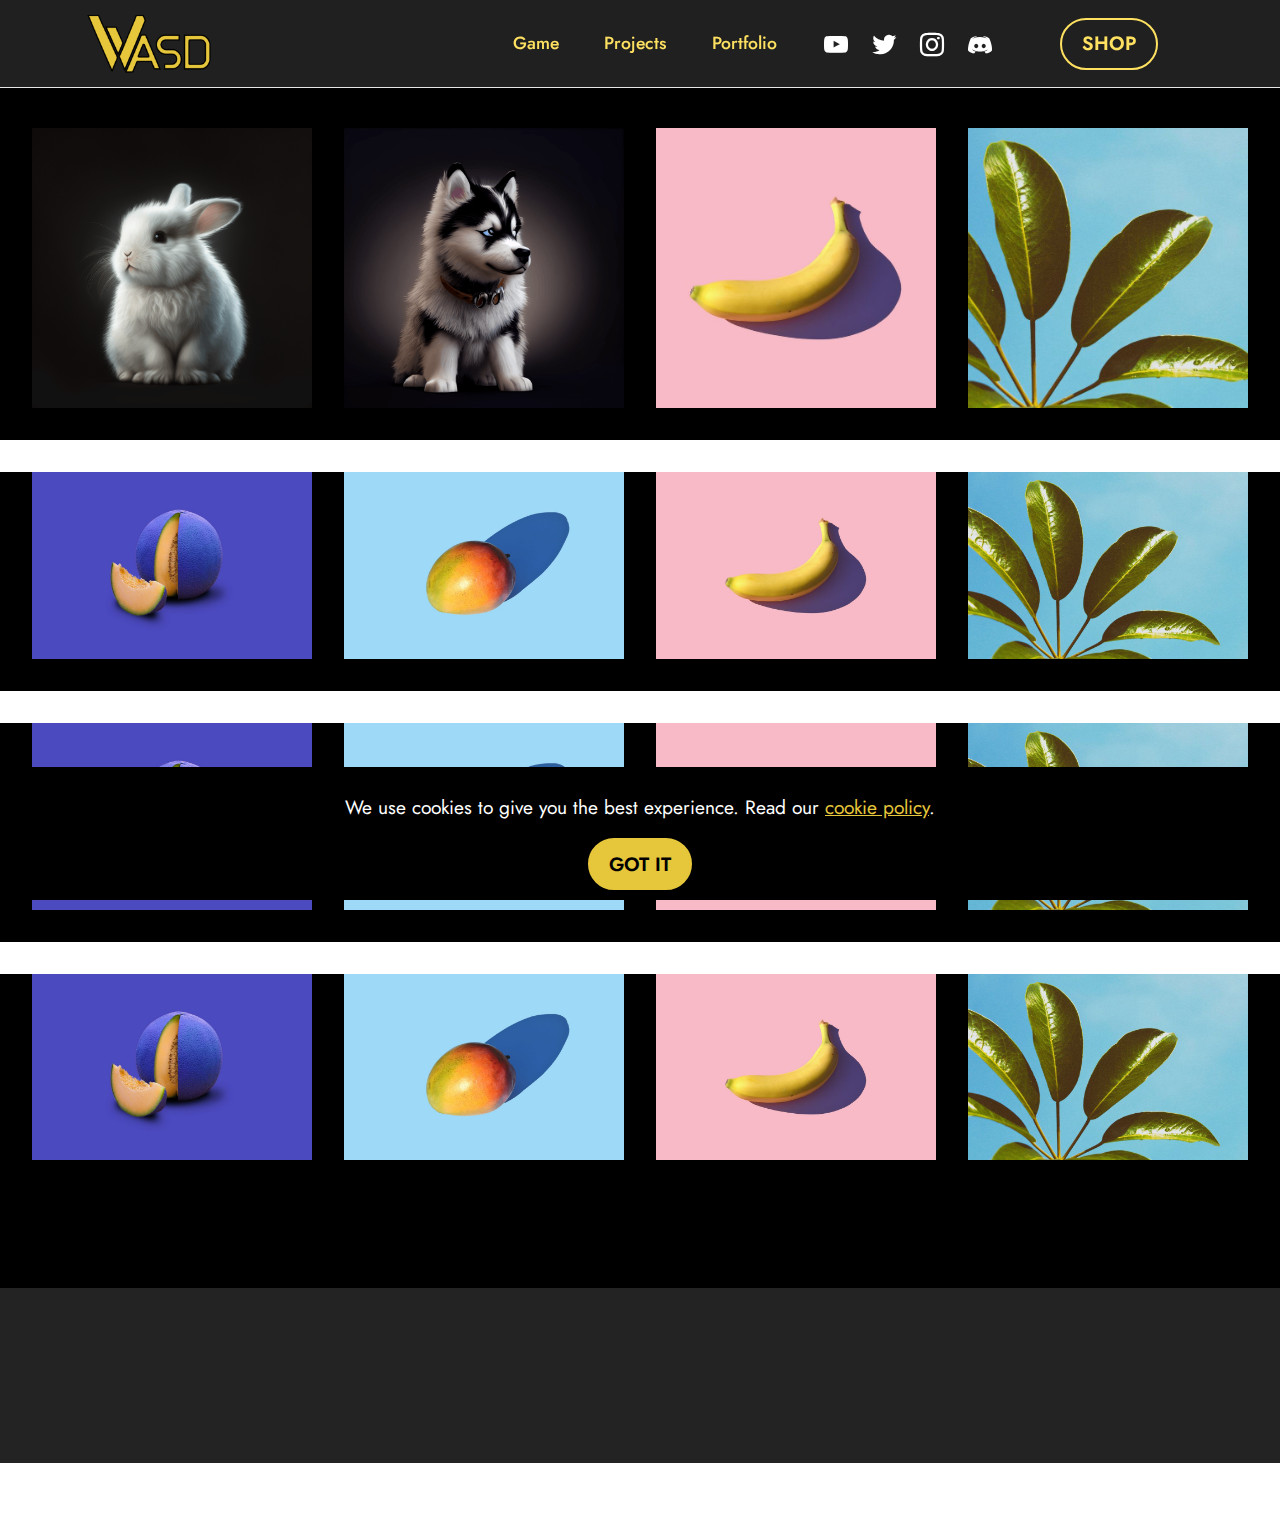
==== commit 6a35fd7d: "5" ====
--- a/gallery.html
+++ b/gallery.html
@@ -83,48 +83,48 @@
         
         <div class="row mbr-gallery mt-4">
             <div class="col-12 col-md-6 col-lg-3 item gallery-image">
-                <div class="item-wrapper" data-toggle="modal" data-bs-toggle="modal" data-target="#tuUSd6b5rC-modal" data-bs-target="#tuUSd6b5rC-modal">
-                    <img class="w-100" src="assets/images/rabit-2-838x838.png" alt="White Fluffly Rabbit" data-slide-to="0" data-bs-slide-to="0" data-target="#lb-tuUSd6b5rC" data-bs-target="#lb-tuUSd6b5rC">
-                    <div class="icon-wrapper">
-                        <span class="mobi-mbri mobi-mbri-search mbr-iconfont mbr-iconfont-btn"></span>
-                    </div>
-                </div>
-                
-            </div>
-            <div class="col-12 col-md-6 col-lg-3 item gallery-image">
-                <div class="item-wrapper" data-toggle="modal" data-bs-toggle="modal" data-target="#tuUSd6b5rC-modal" data-bs-target="#tuUSd6b5rC-modal">
-                    <img class="w-100" src="assets/images/husky-remaster-1-838x838.png" alt="Adorable Husky" data-slide-to="1" data-bs-slide-to="1" data-target="#lb-tuUSd6b5rC" data-bs-target="#lb-tuUSd6b5rC">
-                    <div class="icon-wrapper">
-                        <span class="mobi-mbri mobi-mbri-search mbr-iconfont mbr-iconfont-btn"></span>
-                    </div>
-                </div>
-                
-            </div>
-            <div class="col-12 col-md-6 col-lg-3 item gallery-image">
-                <div class="item-wrapper" data-toggle="modal" data-bs-toggle="modal" data-target="#tuUSd6b5rC-modal" data-bs-target="#tuUSd6b5rC-modal">
-                    <img class="w-100" src="assets/images/features3.jpg" alt="Mobirise Website Builder" data-slide-to="2" data-bs-slide-to="2" data-target="#lb-tuUSd6b5rC" data-bs-target="#lb-tuUSd6b5rC">
-                    <div class="icon-wrapper">
-                        <span class="mobi-mbri mobi-mbri-search mbr-iconfont mbr-iconfont-btn"></span>
-                    </div>
-                </div>
-                
-            </div>
-            <div class="col-12 col-md-6 col-lg-3 item gallery-image">
-                <div class="item-wrapper" data-toggle="modal" data-bs-toggle="modal" data-target="#tuUSd6b5rC-modal" data-bs-target="#tuUSd6b5rC-modal">
-                    <img class="w-100" src="assets/images/features4.jpg" alt="Mobirise Website Builder" data-slide-to="3" data-bs-slide-to="3" data-target="#lb-tuUSd6b5rC" data-bs-target="#lb-tuUSd6b5rC">
-                    <div class="icon-wrapper">
-                        <span class="mobi-mbri mobi-mbri-search mbr-iconfont mbr-iconfont-btn"></span>
-                    </div>
-                </div>
-                
-            </div>
-        </div>
-
-        <div class="modal mbr-slider" tabindex="-1" role="dialog" aria-hidden="true" id="tuUSd6b5rC-modal">
+                <div class="item-wrapper" data-toggle="modal" data-bs-toggle="modal" data-target="#tuVHTKoTHy-modal" data-bs-target="#tuVHTKoTHy-modal">
+                    <img class="w-100" src="assets/images/rabit-2-838x838.png" alt="White Fluffly Rabbit" data-slide-to="0" data-bs-slide-to="0" data-target="#lb-tuVHTKoTHy" data-bs-target="#lb-tuVHTKoTHy">
+                    <div class="icon-wrapper">
+                        <span class="mobi-mbri mobi-mbri-search mbr-iconfont mbr-iconfont-btn"></span>
+                    </div>
+                </div>
+                
+            </div>
+            <div class="col-12 col-md-6 col-lg-3 item gallery-image">
+                <div class="item-wrapper" data-toggle="modal" data-bs-toggle="modal" data-target="#tuVHTKoTHy-modal" data-bs-target="#tuVHTKoTHy-modal">
+                    <img class="w-100" src="assets/images/husky-remaster-1-838x838.png" alt="Adorable Husky" data-slide-to="1" data-bs-slide-to="1" data-target="#lb-tuVHTKoTHy" data-bs-target="#lb-tuVHTKoTHy">
+                    <div class="icon-wrapper">
+                        <span class="mobi-mbri mobi-mbri-search mbr-iconfont mbr-iconfont-btn"></span>
+                    </div>
+                </div>
+                
+            </div>
+            <div class="col-12 col-md-6 col-lg-3 item gallery-image">
+                <div class="item-wrapper" data-toggle="modal" data-bs-toggle="modal" data-target="#tuVHTKoTHy-modal" data-bs-target="#tuVHTKoTHy-modal">
+                    <img class="w-100" src="assets/images/features3.jpg" alt="Mobirise Website Builder" data-slide-to="2" data-bs-slide-to="2" data-target="#lb-tuVHTKoTHy" data-bs-target="#lb-tuVHTKoTHy">
+                    <div class="icon-wrapper">
+                        <span class="mobi-mbri mobi-mbri-search mbr-iconfont mbr-iconfont-btn"></span>
+                    </div>
+                </div>
+                
+            </div>
+            <div class="col-12 col-md-6 col-lg-3 item gallery-image">
+                <div class="item-wrapper" data-toggle="modal" data-bs-toggle="modal" data-target="#tuVHTKoTHy-modal" data-bs-target="#tuVHTKoTHy-modal">
+                    <img class="w-100" src="assets/images/features4.jpg" alt="Mobirise Website Builder" data-slide-to="3" data-bs-slide-to="3" data-target="#lb-tuVHTKoTHy" data-bs-target="#lb-tuVHTKoTHy">
+                    <div class="icon-wrapper">
+                        <span class="mobi-mbri mobi-mbri-search mbr-iconfont mbr-iconfont-btn"></span>
+                    </div>
+                </div>
+                
+            </div>
+        </div>
+
+        <div class="modal mbr-slider" tabindex="-1" role="dialog" aria-hidden="true" id="tuVHTKoTHy-modal">
             <div class="modal-dialog" role="document">
                 <div class="modal-content">
                     <div class="modal-body">
-                        <div class="carousel slide" id="lb-tuUSd6b5rC" data-interval="5000" data-bs-interval="5000">
+                        <div class="carousel slide" id="lb-tuVHTKoTHy" data-interval="5000" data-bs-interval="5000">
                             <div class="carousel-inner">
                                 <div class="carousel-item active">
                                     <img class="d-block w-100" src="assets/images/rabit-2-838x838.png" alt="Mobirise Website Builder">
@@ -140,18 +140,18 @@
                                 </div>
                             </div>
                             <ol class="carousel-indicators">
-                                <li data-slide-to="0" data-bs-slide-to="0" class="active" data-target="#lb-tuUSd6b5rC" data-bs-target="#lb-tuUSd6b5rC"></li>
-                                <li data-slide-to="1" data-bs-slide-to="1" data-target="#lb-tuUSd6b5rC" data-bs-target="#lb-tuUSd6b5rC"></li>
-                                <li data-slide-to="2" data-bs-slide-to="2" data-target="#lb-tuUSd6b5rC" data-bs-target="#lb-tuUSd6b5rC"></li>
-                                <li data-slide-to="3" data-bs-slide-to="3" data-target="#lb-tuUSd6b5rC" data-bs-target="#lb-tuUSd6b5rC"></li>
+                                <li data-slide-to="0" data-bs-slide-to="0" class="active" data-target="#lb-tuVHTKoTHy" data-bs-target="#lb-tuVHTKoTHy"></li>
+                                <li data-slide-to="1" data-bs-slide-to="1" data-target="#lb-tuVHTKoTHy" data-bs-target="#lb-tuVHTKoTHy"></li>
+                                <li data-slide-to="2" data-bs-slide-to="2" data-target="#lb-tuVHTKoTHy" data-bs-target="#lb-tuVHTKoTHy"></li>
+                                <li data-slide-to="3" data-bs-slide-to="3" data-target="#lb-tuVHTKoTHy" data-bs-target="#lb-tuVHTKoTHy"></li>
                             </ol>
                             <a role="button" href="" class="close" data-dismiss="modal" data-bs-dismiss="modal" aria-label="Close">
                             </a>
-                            <a class="carousel-control-prev carousel-control" role="button" data-slide="prev" data-bs-slide="prev" href="#lb-tuUSd6b5rC">
+                            <a class="carousel-control-prev carousel-control" role="button" data-slide="prev" data-bs-slide="prev" href="#lb-tuVHTKoTHy">
                                 <span class="mobi-mbri mobi-mbri-arrow-prev" aria-hidden="true"></span>
                                 <span class="sr-only visually-hidden">Previous</span>
                             </a>
-                            <a class="carousel-control-next carousel-control" role="button" data-slide="next" data-bs-slide="next" href="#lb-tuUSd6b5rC">
+                            <a class="carousel-control-next carousel-control" role="button" data-slide="next" data-bs-slide="next" href="#lb-tuVHTKoTHy">
                                 <span class="mobi-mbri mobi-mbri-arrow-next" aria-hidden="true"></span>
                                 <span class="sr-only visually-hidden">Next</span>
                             </a>
@@ -173,48 +173,48 @@
         
         <div class="row mbr-gallery mt-4">
             <div class="col-12 col-md-6 col-lg-3 item gallery-image">
-                <div class="item-wrapper" data-toggle="modal" data-bs-toggle="modal" data-target="#tuUSd76twz-modal" data-bs-target="#tuUSd76twz-modal">
-                    <img class="w-100" src="assets/images/features1.jpg" alt="Mobirise Website Builder" data-slide-to="0" data-bs-slide-to="0" data-target="#lb-tuUSd76twz" data-bs-target="#lb-tuUSd76twz">
-                    <div class="icon-wrapper">
-                        <span class="mobi-mbri mobi-mbri-search mbr-iconfont mbr-iconfont-btn"></span>
-                    </div>
-                </div>
-                
-            </div>
-            <div class="col-12 col-md-6 col-lg-3 item gallery-image">
-                <div class="item-wrapper" data-toggle="modal" data-bs-toggle="modal" data-target="#tuUSd76twz-modal" data-bs-target="#tuUSd76twz-modal">
-                    <img class="w-100" src="assets/images/features2.jpg" alt="Mobirise Website Builder" data-slide-to="1" data-bs-slide-to="1" data-target="#lb-tuUSd76twz" data-bs-target="#lb-tuUSd76twz">
-                    <div class="icon-wrapper">
-                        <span class="mobi-mbri mobi-mbri-search mbr-iconfont mbr-iconfont-btn"></span>
-                    </div>
-                </div>
-                
-            </div>
-            <div class="col-12 col-md-6 col-lg-3 item gallery-image">
-                <div class="item-wrapper" data-toggle="modal" data-bs-toggle="modal" data-target="#tuUSd76twz-modal" data-bs-target="#tuUSd76twz-modal">
-                    <img class="w-100" src="assets/images/features3.jpg" alt="Mobirise Website Builder" data-slide-to="2" data-bs-slide-to="2" data-target="#lb-tuUSd76twz" data-bs-target="#lb-tuUSd76twz">
-                    <div class="icon-wrapper">
-                        <span class="mobi-mbri mobi-mbri-search mbr-iconfont mbr-iconfont-btn"></span>
-                    </div>
-                </div>
-                
-            </div>
-            <div class="col-12 col-md-6 col-lg-3 item gallery-image">
-                <div class="item-wrapper" data-toggle="modal" data-bs-toggle="modal" data-target="#tuUSd76twz-modal" data-bs-target="#tuUSd76twz-modal">
-                    <img class="w-100" src="assets/images/features4.jpg" alt="Mobirise Website Builder" data-slide-to="3" data-bs-slide-to="3" data-target="#lb-tuUSd76twz" data-bs-target="#lb-tuUSd76twz">
-                    <div class="icon-wrapper">
-                        <span class="mobi-mbri mobi-mbri-search mbr-iconfont mbr-iconfont-btn"></span>
-                    </div>
-                </div>
-                
-            </div>
-        </div>
-
-        <div class="modal mbr-slider" tabindex="-1" role="dialog" aria-hidden="true" id="tuUSd76twz-modal">
+                <div class="item-wrapper" data-toggle="modal" data-bs-toggle="modal" data-target="#tuVHTKQg99-modal" data-bs-target="#tuVHTKQg99-modal">
+                    <img class="w-100" src="assets/images/features1.jpg" alt="Mobirise Website Builder" data-slide-to="0" data-bs-slide-to="0" data-target="#lb-tuVHTKQg99" data-bs-target="#lb-tuVHTKQg99">
+                    <div class="icon-wrapper">
+                        <span class="mobi-mbri mobi-mbri-search mbr-iconfont mbr-iconfont-btn"></span>
+                    </div>
+                </div>
+                
+            </div>
+            <div class="col-12 col-md-6 col-lg-3 item gallery-image">
+                <div class="item-wrapper" data-toggle="modal" data-bs-toggle="modal" data-target="#tuVHTKQg99-modal" data-bs-target="#tuVHTKQg99-modal">
+                    <img class="w-100" src="assets/images/features2.jpg" alt="Mobirise Website Builder" data-slide-to="1" data-bs-slide-to="1" data-target="#lb-tuVHTKQg99" data-bs-target="#lb-tuVHTKQg99">
+                    <div class="icon-wrapper">
+                        <span class="mobi-mbri mobi-mbri-search mbr-iconfont mbr-iconfont-btn"></span>
+                    </div>
+                </div>
+                
+            </div>
+            <div class="col-12 col-md-6 col-lg-3 item gallery-image">
+                <div class="item-wrapper" data-toggle="modal" data-bs-toggle="modal" data-target="#tuVHTKQg99-modal" data-bs-target="#tuVHTKQg99-modal">
+                    <img class="w-100" src="assets/images/features3.jpg" alt="Mobirise Website Builder" data-slide-to="2" data-bs-slide-to="2" data-target="#lb-tuVHTKQg99" data-bs-target="#lb-tuVHTKQg99">
+                    <div class="icon-wrapper">
+                        <span class="mobi-mbri mobi-mbri-search mbr-iconfont mbr-iconfont-btn"></span>
+                    </div>
+                </div>
+                
+            </div>
+            <div class="col-12 col-md-6 col-lg-3 item gallery-image">
+                <div class="item-wrapper" data-toggle="modal" data-bs-toggle="modal" data-target="#tuVHTKQg99-modal" data-bs-target="#tuVHTKQg99-modal">
+                    <img class="w-100" src="assets/images/features4.jpg" alt="Mobirise Website Builder" data-slide-to="3" data-bs-slide-to="3" data-target="#lb-tuVHTKQg99" data-bs-target="#lb-tuVHTKQg99">
+                    <div class="icon-wrapper">
+                        <span class="mobi-mbri mobi-mbri-search mbr-iconfont mbr-iconfont-btn"></span>
+                    </div>
+                </div>
+                
+            </div>
+        </div>
+
+        <div class="modal mbr-slider" tabindex="-1" role="dialog" aria-hidden="true" id="tuVHTKQg99-modal">
             <div class="modal-dialog" role="document">
                 <div class="modal-content">
                     <div class="modal-body">
-                        <div class="carousel slide" id="lb-tuUSd76twz" data-interval="5000" data-bs-interval="5000">
+                        <div class="carousel slide" id="lb-tuVHTKQg99" data-interval="5000" data-bs-interval="5000">
                             <div class="carousel-inner">
                                 <div class="carousel-item active">
                                     <img class="d-block w-100" src="assets/images/features1.jpg" alt="Mobirise Website Builder">
@@ -230,18 +230,18 @@
                                 </div>
                             </div>
                             <ol class="carousel-indicators">
-                                <li data-slide-to="0" data-bs-slide-to="0" class="active" data-target="#lb-tuUSd76twz" data-bs-target="#lb-tuUSd76twz"></li>
-                                <li data-slide-to="1" data-bs-slide-to="1" data-target="#lb-tuUSd76twz" data-bs-target="#lb-tuUSd76twz"></li>
-                                <li data-slide-to="2" data-bs-slide-to="2" data-target="#lb-tuUSd76twz" data-bs-target="#lb-tuUSd76twz"></li>
-                                <li data-slide-to="3" data-bs-slide-to="3" data-target="#lb-tuUSd76twz" data-bs-target="#lb-tuUSd76twz"></li>
+                                <li data-slide-to="0" data-bs-slide-to="0" class="active" data-target="#lb-tuVHTKQg99" data-bs-target="#lb-tuVHTKQg99"></li>
+                                <li data-slide-to="1" data-bs-slide-to="1" data-target="#lb-tuVHTKQg99" data-bs-target="#lb-tuVHTKQg99"></li>
+                                <li data-slide-to="2" data-bs-slide-to="2" data-target="#lb-tuVHTKQg99" data-bs-target="#lb-tuVHTKQg99"></li>
+                                <li data-slide-to="3" data-bs-slide-to="3" data-target="#lb-tuVHTKQg99" data-bs-target="#lb-tuVHTKQg99"></li>
                             </ol>
                             <a role="button" href="" class="close" data-dismiss="modal" data-bs-dismiss="modal" aria-label="Close">
                             </a>
-                            <a class="carousel-control-prev carousel-control" role="button" data-slide="prev" data-bs-slide="prev" href="#lb-tuUSd76twz">
+                            <a class="carousel-control-prev carousel-control" role="button" data-slide="prev" data-bs-slide="prev" href="#lb-tuVHTKQg99">
                                 <span class="mobi-mbri mobi-mbri-arrow-prev" aria-hidden="true"></span>
                                 <span class="sr-only visually-hidden">Previous</span>
                             </a>
-                            <a class="carousel-control-next carousel-control" role="button" data-slide="next" data-bs-slide="next" href="#lb-tuUSd76twz">
+                            <a class="carousel-control-next carousel-control" role="button" data-slide="next" data-bs-slide="next" href="#lb-tuVHTKQg99">
                                 <span class="mobi-mbri mobi-mbri-arrow-next" aria-hidden="true"></span>
                                 <span class="sr-only visually-hidden">Next</span>
                             </a>
@@ -263,48 +263,48 @@
         
         <div class="row mbr-gallery mt-4">
             <div class="col-12 col-md-6 col-lg-3 item gallery-image">
-                <div class="item-wrapper" data-toggle="modal" data-bs-toggle="modal" data-target="#tuUSd7TlLH-modal" data-bs-target="#tuUSd7TlLH-modal">
-                    <img class="w-100" src="assets/images/features1.jpg" alt="Mobirise Website Builder" data-slide-to="0" data-bs-slide-to="0" data-target="#lb-tuUSd7TlLH" data-bs-target="#lb-tuUSd7TlLH">
-                    <div class="icon-wrapper">
-                        <span class="mobi-mbri mobi-mbri-search mbr-iconfont mbr-iconfont-btn"></span>
-                    </div>
-                </div>
-                
-            </div>
-            <div class="col-12 col-md-6 col-lg-3 item gallery-image">
-                <div class="item-wrapper" data-toggle="modal" data-bs-toggle="modal" data-target="#tuUSd7TlLH-modal" data-bs-target="#tuUSd7TlLH-modal">
-                    <img class="w-100" src="assets/images/features2.jpg" alt="Mobirise Website Builder" data-slide-to="1" data-bs-slide-to="1" data-target="#lb-tuUSd7TlLH" data-bs-target="#lb-tuUSd7TlLH">
-                    <div class="icon-wrapper">
-                        <span class="mobi-mbri mobi-mbri-search mbr-iconfont mbr-iconfont-btn"></span>
-                    </div>
-                </div>
-                
-            </div>
-            <div class="col-12 col-md-6 col-lg-3 item gallery-image">
-                <div class="item-wrapper" data-toggle="modal" data-bs-toggle="modal" data-target="#tuUSd7TlLH-modal" data-bs-target="#tuUSd7TlLH-modal">
-                    <img class="w-100" src="assets/images/features3.jpg" alt="Mobirise Website Builder" data-slide-to="2" data-bs-slide-to="2" data-target="#lb-tuUSd7TlLH" data-bs-target="#lb-tuUSd7TlLH">
-                    <div class="icon-wrapper">
-                        <span class="mobi-mbri mobi-mbri-search mbr-iconfont mbr-iconfont-btn"></span>
-                    </div>
-                </div>
-                
-            </div>
-            <div class="col-12 col-md-6 col-lg-3 item gallery-image">
-                <div class="item-wrapper" data-toggle="modal" data-bs-toggle="modal" data-target="#tuUSd7TlLH-modal" data-bs-target="#tuUSd7TlLH-modal">
-                    <img class="w-100" src="assets/images/features4.jpg" alt="Mobirise Website Builder" data-slide-to="3" data-bs-slide-to="3" data-target="#lb-tuUSd7TlLH" data-bs-target="#lb-tuUSd7TlLH">
-                    <div class="icon-wrapper">
-                        <span class="mobi-mbri mobi-mbri-search mbr-iconfont mbr-iconfont-btn"></span>
-                    </div>
-                </div>
-                
-            </div>
-        </div>
-
-        <div class="modal mbr-slider" tabindex="-1" role="dialog" aria-hidden="true" id="tuUSd7TlLH-modal">
+                <div class="item-wrapper" data-toggle="modal" data-bs-toggle="modal" data-target="#tuVHTLkBvy-modal" data-bs-target="#tuVHTLkBvy-modal">
+                    <img class="w-100" src="assets/images/features1.jpg" alt="Mobirise Website Builder" data-slide-to="0" data-bs-slide-to="0" data-target="#lb-tuVHTLkBvy" data-bs-target="#lb-tuVHTLkBvy">
+                    <div class="icon-wrapper">
+                        <span class="mobi-mbri mobi-mbri-search mbr-iconfont mbr-iconfont-btn"></span>
+                    </div>
+                </div>
+                
+            </div>
+            <div class="col-12 col-md-6 col-lg-3 item gallery-image">
+                <div class="item-wrapper" data-toggle="modal" data-bs-toggle="modal" data-target="#tuVHTLkBvy-modal" data-bs-target="#tuVHTLkBvy-modal">
+                    <img class="w-100" src="assets/images/features2.jpg" alt="Mobirise Website Builder" data-slide-to="1" data-bs-slide-to="1" data-target="#lb-tuVHTLkBvy" data-bs-target="#lb-tuVHTLkBvy">
+                    <div class="icon-wrapper">
+                        <span class="mobi-mbri mobi-mbri-search mbr-iconfont mbr-iconfont-btn"></span>
+                    </div>
+                </div>
+                
+            </div>
+            <div class="col-12 col-md-6 col-lg-3 item gallery-image">
+                <div class="item-wrapper" data-toggle="modal" data-bs-toggle="modal" data-target="#tuVHTLkBvy-modal" data-bs-target="#tuVHTLkBvy-modal">
+                    <img class="w-100" src="assets/images/features3.jpg" alt="Mobirise Website Builder" data-slide-to="2" data-bs-slide-to="2" data-target="#lb-tuVHTLkBvy" data-bs-target="#lb-tuVHTLkBvy">
+                    <div class="icon-wrapper">
+                        <span class="mobi-mbri mobi-mbri-search mbr-iconfont mbr-iconfont-btn"></span>
+                    </div>
+                </div>
+                
+            </div>
+            <div class="col-12 col-md-6 col-lg-3 item gallery-image">
+                <div class="item-wrapper" data-toggle="modal" data-bs-toggle="modal" data-target="#tuVHTLkBvy-modal" data-bs-target="#tuVHTLkBvy-modal">
+                    <img class="w-100" src="assets/images/features4.jpg" alt="Mobirise Website Builder" data-slide-to="3" data-bs-slide-to="3" data-target="#lb-tuVHTLkBvy" data-bs-target="#lb-tuVHTLkBvy">
+                    <div class="icon-wrapper">
+                        <span class="mobi-mbri mobi-mbri-search mbr-iconfont mbr-iconfont-btn"></span>
+                    </div>
+                </div>
+                
+            </div>
+        </div>
+
+        <div class="modal mbr-slider" tabindex="-1" role="dialog" aria-hidden="true" id="tuVHTLkBvy-modal">
             <div class="modal-dialog" role="document">
                 <div class="modal-content">
                     <div class="modal-body">
-                        <div class="carousel slide" id="lb-tuUSd7TlLH" data-interval="5000" data-bs-interval="5000">
+                        <div class="carousel slide" id="lb-tuVHTLkBvy" data-interval="5000" data-bs-interval="5000">
                             <div class="carousel-inner">
                                 <div class="carousel-item active">
                                     <img class="d-block w-100" src="assets/images/features1.jpg" alt="Mobirise Website Builder">
@@ -320,18 +320,18 @@
                                 </div>
                             </div>
                             <ol class="carousel-indicators">
-                                <li data-slide-to="0" data-bs-slide-to="0" class="active" data-target="#lb-tuUSd7TlLH" data-bs-target="#lb-tuUSd7TlLH"></li>
-                                <li data-slide-to="1" data-bs-slide-to="1" data-target="#lb-tuUSd7TlLH" data-bs-target="#lb-tuUSd7TlLH"></li>
-                                <li data-slide-to="2" data-bs-slide-to="2" data-target="#lb-tuUSd7TlLH" data-bs-target="#lb-tuUSd7TlLH"></li>
-                                <li data-slide-to="3" data-bs-slide-to="3" data-target="#lb-tuUSd7TlLH" data-bs-target="#lb-tuUSd7TlLH"></li>
+                                <li data-slide-to="0" data-bs-slide-to="0" class="active" data-target="#lb-tuVHTLkBvy" data-bs-target="#lb-tuVHTLkBvy"></li>
+                                <li data-slide-to="1" data-bs-slide-to="1" data-target="#lb-tuVHTLkBvy" data-bs-target="#lb-tuVHTLkBvy"></li>
+                                <li data-slide-to="2" data-bs-slide-to="2" data-target="#lb-tuVHTLkBvy" data-bs-target="#lb-tuVHTLkBvy"></li>
+                                <li data-slide-to="3" data-bs-slide-to="3" data-target="#lb-tuVHTLkBvy" data-bs-target="#lb-tuVHTLkBvy"></li>
                             </ol>
                             <a role="button" href="" class="close" data-dismiss="modal" data-bs-dismiss="modal" aria-label="Close">
                             </a>
-                            <a class="carousel-control-prev carousel-control" role="button" data-slide="prev" data-bs-slide="prev" href="#lb-tuUSd7TlLH">
+                            <a class="carousel-control-prev carousel-control" role="button" data-slide="prev" data-bs-slide="prev" href="#lb-tuVHTLkBvy">
                                 <span class="mobi-mbri mobi-mbri-arrow-prev" aria-hidden="true"></span>
                                 <span class="sr-only visually-hidden">Previous</span>
                             </a>
-                            <a class="carousel-control-next carousel-control" role="button" data-slide="next" data-bs-slide="next" href="#lb-tuUSd7TlLH">
+                            <a class="carousel-control-next carousel-control" role="button" data-slide="next" data-bs-slide="next" href="#lb-tuVHTLkBvy">
                                 <span class="mobi-mbri mobi-mbri-arrow-next" aria-hidden="true"></span>
                                 <span class="sr-only visually-hidden">Next</span>
                             </a>
@@ -353,48 +353,48 @@
         
         <div class="row mbr-gallery mt-4">
             <div class="col-12 col-md-6 col-lg-3 item gallery-image">
-                <div class="item-wrapper" data-toggle="modal" data-bs-toggle="modal" data-target="#tuUSd8x7qQ-modal" data-bs-target="#tuUSd8x7qQ-modal">
-                    <img class="w-100" src="assets/images/features1.jpg" alt="Mobirise Website Builder" data-slide-to="0" data-bs-slide-to="0" data-target="#lb-tuUSd8x7qQ" data-bs-target="#lb-tuUSd8x7qQ">
-                    <div class="icon-wrapper">
-                        <span class="mobi-mbri mobi-mbri-search mbr-iconfont mbr-iconfont-btn"></span>
-                    </div>
-                </div>
-                
-            </div>
-            <div class="col-12 col-md-6 col-lg-3 item gallery-image">
-                <div class="item-wrapper" data-toggle="modal" data-bs-toggle="modal" data-target="#tuUSd8x7qQ-modal" data-bs-target="#tuUSd8x7qQ-modal">
-                    <img class="w-100" src="assets/images/features2.jpg" alt="Mobirise Website Builder" data-slide-to="1" data-bs-slide-to="1" data-target="#lb-tuUSd8x7qQ" data-bs-target="#lb-tuUSd8x7qQ">
-                    <div class="icon-wrapper">
-                        <span class="mobi-mbri mobi-mbri-search mbr-iconfont mbr-iconfont-btn"></span>
-                    </div>
-                </div>
-                
-            </div>
-            <div class="col-12 col-md-6 col-lg-3 item gallery-image">
-                <div class="item-wrapper" data-toggle="modal" data-bs-toggle="modal" data-target="#tuUSd8x7qQ-modal" data-bs-target="#tuUSd8x7qQ-modal">
-                    <img class="w-100" src="assets/images/features3.jpg" alt="Mobirise Website Builder" data-slide-to="2" data-bs-slide-to="2" data-target="#lb-tuUSd8x7qQ" data-bs-target="#lb-tuUSd8x7qQ">
-                    <div class="icon-wrapper">
-                        <span class="mobi-mbri mobi-mbri-search mbr-iconfont mbr-iconfont-btn"></span>
-                    </div>
-                </div>
-                
-            </div>
-            <div class="col-12 col-md-6 col-lg-3 item gallery-image">
-                <div class="item-wrapper" data-toggle="modal" data-bs-toggle="modal" data-target="#tuUSd8x7qQ-modal" data-bs-target="#tuUSd8x7qQ-modal">
-                    <img class="w-100" src="assets/images/features4.jpg" alt="Mobirise Website Builder" data-slide-to="3" data-bs-slide-to="3" data-target="#lb-tuUSd8x7qQ" data-bs-target="#lb-tuUSd8x7qQ">
-                    <div class="icon-wrapper">
-                        <span class="mobi-mbri mobi-mbri-search mbr-iconfont mbr-iconfont-btn"></span>
-                    </div>
-                </div>
-                
-            </div>
-        </div>
-
-        <div class="modal mbr-slider" tabindex="-1" role="dialog" aria-hidden="true" id="tuUSd8x7qQ-modal">
+                <div class="item-wrapper" data-toggle="modal" data-bs-toggle="modal" data-target="#tuVHTLPEUn-modal" data-bs-target="#tuVHTLPEUn-modal">
+                    <img class="w-100" src="assets/images/features1.jpg" alt="Mobirise Website Builder" data-slide-to="0" data-bs-slide-to="0" data-target="#lb-tuVHTLPEUn" data-bs-target="#lb-tuVHTLPEUn">
+                    <div class="icon-wrapper">
+                        <span class="mobi-mbri mobi-mbri-search mbr-iconfont mbr-iconfont-btn"></span>
+                    </div>
+                </div>
+                
+            </div>
+            <div class="col-12 col-md-6 col-lg-3 item gallery-image">
+                <div class="item-wrapper" data-toggle="modal" data-bs-toggle="modal" data-target="#tuVHTLPEUn-modal" data-bs-target="#tuVHTLPEUn-modal">
+                    <img class="w-100" src="assets/images/features2.jpg" alt="Mobirise Website Builder" data-slide-to="1" data-bs-slide-to="1" data-target="#lb-tuVHTLPEUn" data-bs-target="#lb-tuVHTLPEUn">
+                    <div class="icon-wrapper">
+                        <span class="mobi-mbri mobi-mbri-search mbr-iconfont mbr-iconfont-btn"></span>
+                    </div>
+                </div>
+                
+            </div>
+            <div class="col-12 col-md-6 col-lg-3 item gallery-image">
+                <div class="item-wrapper" data-toggle="modal" data-bs-toggle="modal" data-target="#tuVHTLPEUn-modal" data-bs-target="#tuVHTLPEUn-modal">
+                    <img class="w-100" src="assets/images/features3.jpg" alt="Mobirise Website Builder" data-slide-to="2" data-bs-slide-to="2" data-target="#lb-tuVHTLPEUn" data-bs-target="#lb-tuVHTLPEUn">
+                    <div class="icon-wrapper">
+                        <span class="mobi-mbri mobi-mbri-search mbr-iconfont mbr-iconfont-btn"></span>
+                    </div>
+                </div>
+                
+            </div>
+            <div class="col-12 col-md-6 col-lg-3 item gallery-image">
+                <div class="item-wrapper" data-toggle="modal" data-bs-toggle="modal" data-target="#tuVHTLPEUn-modal" data-bs-target="#tuVHTLPEUn-modal">
+                    <img class="w-100" src="assets/images/features4.jpg" alt="Mobirise Website Builder" data-slide-to="3" data-bs-slide-to="3" data-target="#lb-tuVHTLPEUn" data-bs-target="#lb-tuVHTLPEUn">
+                    <div class="icon-wrapper">
+                        <span class="mobi-mbri mobi-mbri-search mbr-iconfont mbr-iconfont-btn"></span>
+                    </div>
+                </div>
+                
+            </div>
+        </div>
+
+        <div class="modal mbr-slider" tabindex="-1" role="dialog" aria-hidden="true" id="tuVHTLPEUn-modal">
             <div class="modal-dialog" role="document">
                 <div class="modal-content">
                     <div class="modal-body">
-                        <div class="carousel slide" id="lb-tuUSd8x7qQ" data-interval="5000" data-bs-interval="5000">
+                        <div class="carousel slide" id="lb-tuVHTLPEUn" data-interval="5000" data-bs-interval="5000">
                             <div class="carousel-inner">
                                 <div class="carousel-item active">
                                     <img class="d-block w-100" src="assets/images/features1.jpg" alt="Mobirise Website Builder">
@@ -410,18 +410,18 @@
                                 </div>
                             </div>
                             <ol class="carousel-indicators">
-                                <li data-slide-to="0" data-bs-slide-to="0" class="active" data-target="#lb-tuUSd8x7qQ" data-bs-target="#lb-tuUSd8x7qQ"></li>
-                                <li data-slide-to="1" data-bs-slide-to="1" data-target="#lb-tuUSd8x7qQ" data-bs-target="#lb-tuUSd8x7qQ"></li>
-                                <li data-slide-to="2" data-bs-slide-to="2" data-target="#lb-tuUSd8x7qQ" data-bs-target="#lb-tuUSd8x7qQ"></li>
-                                <li data-slide-to="3" data-bs-slide-to="3" data-target="#lb-tuUSd8x7qQ" data-bs-target="#lb-tuUSd8x7qQ"></li>
+                                <li data-slide-to="0" data-bs-slide-to="0" class="active" data-target="#lb-tuVHTLPEUn" data-bs-target="#lb-tuVHTLPEUn"></li>
+                                <li data-slide-to="1" data-bs-slide-to="1" data-target="#lb-tuVHTLPEUn" data-bs-target="#lb-tuVHTLPEUn"></li>
+                                <li data-slide-to="2" data-bs-slide-to="2" data-target="#lb-tuVHTLPEUn" data-bs-target="#lb-tuVHTLPEUn"></li>
+                                <li data-slide-to="3" data-bs-slide-to="3" data-target="#lb-tuVHTLPEUn" data-bs-target="#lb-tuVHTLPEUn"></li>
                             </ol>
                             <a role="button" href="" class="close" data-dismiss="modal" data-bs-dismiss="modal" aria-label="Close">
                             </a>
-                            <a class="carousel-control-prev carousel-control" role="button" data-slide="prev" data-bs-slide="prev" href="#lb-tuUSd8x7qQ">
+                            <a class="carousel-control-prev carousel-control" role="button" data-slide="prev" data-bs-slide="prev" href="#lb-tuVHTLPEUn">
                                 <span class="mobi-mbri mobi-mbri-arrow-prev" aria-hidden="true"></span>
                                 <span class="sr-only visually-hidden">Previous</span>
                             </a>
-                            <a class="carousel-control-next carousel-control" role="button" data-slide="next" data-bs-slide="next" href="#lb-tuUSd8x7qQ">
+                            <a class="carousel-control-next carousel-control" role="button" data-slide="next" data-bs-slide="next" href="#lb-tuVHTLPEUn">
                                 <span class="mobi-mbri mobi-mbri-arrow-next" aria-hidden="true"></span>
                                 <span class="sr-only visually-hidden">Next</span>
                             </a>
@@ -493,7 +493,7 @@
             </div>
         </div>
     </div>
-</section><section class="display-7" style="padding: 0;align-items: center;justify-content: center;flex-wrap: wrap;    align-content: center;display: flex;position: relative;height: 4rem;"><a href="https://mobiri.se/2946037" style="flex: 1 1;height: 4rem;position: absolute;width: 100%;z-index: 1;"><img alt="" style="height: 4rem;" src="[data-uri]"></a><p style="margin: 0;text-align: center;" class="display-7">Made with &#8204;</p><a style="z-index:1" href="https://mobirise.com/html-editor.html">WYSIWYG HTML Editor</a></section><script src="assets/bootstrap/js/bootstrap.bundle.min.js"></script>  <script src="assets/web/assets/cookies-alert-plugin/cookies-alert-core.js"></script>  <script src="assets/web/assets/cookies-alert-plugin/cookies-alert-script.js"></script>  <script src="assets/smoothscroll/smooth-scroll.js"></script>  <script src="assets/ytplayer/index.js"></script>  <script src="assets/dropdown/js/navbar-dropdown.js"></script>  <script src="assets/theme/js/script.js"></script>  
+</section><section class="display-7" style="padding: 0;align-items: center;justify-content: center;flex-wrap: wrap;    align-content: center;display: flex;position: relative;height: 4rem;"><a href="https://mobiri.se/2946037" style="flex: 1 1;height: 4rem;position: absolute;width: 100%;z-index: 1;"><img alt="" style="height: 4rem;" src="[data-uri]"></a><p style="margin: 0;text-align: center;" class="display-7">Built with &#8204;</p><a style="z-index:1" href="https://mobirise.com/html-builder.html">HTML Website Builder</a></section><script src="assets/bootstrap/js/bootstrap.bundle.min.js"></script>  <script src="assets/web/assets/cookies-alert-plugin/cookies-alert-core.js"></script>  <script src="assets/web/assets/cookies-alert-plugin/cookies-alert-script.js"></script>  <script src="assets/smoothscroll/smooth-scroll.js"></script>  <script src="assets/ytplayer/index.js"></script>  <script src="assets/dropdown/js/navbar-dropdown.js"></script>  <script src="assets/theme/js/script.js"></script>  
   
   
 <input name="cookieData" type="hidden" data-cookie-cookiesAlertType='false' data-cookie-customDialogSelector='null' data-cookie-colorText='#ffffff' data-cookie-colorBg='rgb(0, 0, 0)' data-cookie-opacityOverlay='1' data-cookie-textButton='GOT IT' data-cookie-rejectText='REJECT' data-cookie-colorButton='#e6c63b' data-cookie-rejectColor='#ffffff' data-cookie-colorLink='#e6c63b' data-cookie-underlineLink='true' data-cookie-text="We use cookies to give you the best experience. Read our <a href='privacy.html'>cookie policy</a>.">
--- a/assets/mobirise/css/mbr-additional.css
+++ b/assets/mobirise/css/mbr-additional.css
@@ -1,8 +1,11 @@
+.btn {
+  border-width: 2px;
+}
 body {
   font-family: Jost;
 }
 .display-1 {
-  font-family: 'Lexend', sans-serif;
+  font-family: 'Jost', sans-serif;
   font-size: 4.6rem;
   line-height: 1.1;
 }
@@ -10,7 +13,7 @@
   font-size: 5.75rem;
 }
 .display-2 {
-  font-family: 'Lexend', sans-serif;
+  font-family: 'Jost', sans-serif;
   font-size: 3rem;
   line-height: 1.1;
 }
@@ -18,7 +21,7 @@
   font-size: 3.75rem;
 }
 .display-4 {
-  font-family: 'Lexend', sans-serif;
+  font-family: 'Jost', sans-serif;
   font-size: 1.1rem;
   line-height: 1.5;
 }
@@ -26,15 +29,15 @@
   font-size: 1.375rem;
 }
 .display-5 {
-  font-family: 'Lexend', sans-serif;
-  font-size: 2rem;
+  font-family: 'Jost', sans-serif;
+  font-size: 2.2rem;
   line-height: 1.5;
 }
 .display-5 > .mbr-iconfont {
-  font-size: 2.5rem;
+  font-size: 2.75rem;
 }
 .display-7 {
-  font-family: 'Lexend', sans-serif;
+  font-family: 'Jost', sans-serif;
   font-size: 1.2rem;
   line-height: 1.5;
 }
@@ -68,9 +71,9 @@
     line-height: calc( 1.4 * (1.0350000000000001rem + (1.1 - 1.0350000000000001) * ((100vw - 20rem) / (48 - 20))));
   }
   .display-5 {
-    font-size: 1.6rem;
-    font-size: calc( 1.35rem + (2 - 1.35) * ((100vw - 20rem) / (48 - 20)));
-    line-height: calc( 1.4 * (1.35rem + (2 - 1.35) * ((100vw - 20rem) / (48 - 20))));
+    font-size: 1.76rem;
+    font-size: calc( 1.42rem + (2.2 - 1.42) * ((100vw - 20rem) / (48 - 20)));
+    line-height: calc( 1.4 * (1.42rem + (2.2 - 1.42) * ((100vw - 20rem) / (48 - 20))));
   }
   .display-7 {
     font-size: 0.96rem;
@@ -96,7 +99,7 @@
   border-radius: 4px;
 }
 .bg-primary {
-  background-color: #e85a4f !important;
+  background-color: #e6c63b !important;
 }
 .bg-success {
   background-color: #40b0bf !important;
@@ -112,8 +115,8 @@
 }
 .btn-primary,
 .btn-primary:active {
-  background-color: #e85a4f !important;
-  border-color: #e85a4f !important;
+  background-color: #e6c63b !important;
+  border-color: #e6c63b !important;
   color: #ffffff !important;
   box-shadow: 0 2px 2px 0 rgba(0, 0, 0, 0.2);
 }
@@ -122,20 +125,20 @@
 .btn-primary.focus,
 .btn-primary.active {
   color: #ffffff !important;
-  background-color: #c6261a !important;
-  border-color: #c6261a !important;
+  background-color: #b39617 !important;
+  border-color: #b39617 !important;
   box-shadow: 0 2px 5px 0 rgba(0, 0, 0, 0.2);
 }
 .btn-primary.disabled,
 .btn-primary:disabled {
   color: #ffffff !important;
-  background-color: #c6261a !important;
-  border-color: #c6261a !important;
+  background-color: #b39617 !important;
+  border-color: #b39617 !important;
 }
 .btn-secondary,
 .btn-secondary:active {
-  background-color: #d8c3a5 !important;
-  border-color: #d8c3a5 !important;
+  background-color: #ff6666 !important;
+  border-color: #ff6666 !important;
   color: #ffffff !important;
   box-shadow: 0 2px 2px 0 rgba(0, 0, 0, 0.2);
 }
@@ -144,15 +147,15 @@
 .btn-secondary.focus,
 .btn-secondary.active {
   color: #ffffff !important;
-  background-color: #be9b69 !important;
-  border-color: #be9b69 !important;
+  background-color: #ff0f0f !important;
+  border-color: #ff0f0f !important;
   box-shadow: 0 2px 5px 0 rgba(0, 0, 0, 0.2);
 }
 .btn-secondary.disabled,
 .btn-secondary:disabled {
   color: #ffffff !important;
-  background-color: #be9b69 !important;
-  border-color: #be9b69 !important;
+  background-color: #ff0f0f !important;
+  border-color: #ff0f0f !important;
 }
 .btn-info,
 .btn-info:active {
@@ -289,49 +292,49 @@
 .btn-primary-outline,
 .btn-primary-outline:active {
   background-color: transparent !important;
-  border-color: transparent;
-  color: #e85a4f;
+  border-color: #e6c63b;
+  color: #e6c63b;
 }
 .btn-primary-outline:hover,
 .btn-primary-outline:focus,
 .btn-primary-outline.focus,
 .btn-primary-outline.active {
-  color: #c6261a !important;
+  color: #b39617 !important;
   background-color: transparent!important;
-  border-color: transparent!important;
+  border-color: #b39617 !important;
   box-shadow: none!important;
 }
 .btn-primary-outline.disabled,
 .btn-primary-outline:disabled {
   color: #ffffff !important;
-  background-color: #e85a4f !important;
-  border-color: #e85a4f !important;
+  background-color: #e6c63b !important;
+  border-color: #e6c63b !important;
 }
 .btn-secondary-outline,
 .btn-secondary-outline:active {
   background-color: transparent !important;
-  border-color: transparent;
-  color: #d8c3a5;
+  border-color: #ff6666;
+  color: #ff6666;
 }
 .btn-secondary-outline:hover,
 .btn-secondary-outline:focus,
 .btn-secondary-outline.focus,
 .btn-secondary-outline.active {
-  color: #be9b69 !important;
+  color: #ff0f0f !important;
   background-color: transparent!important;
-  border-color: transparent!important;
+  border-color: #ff0f0f !important;
   box-shadow: none!important;
 }
 .btn-secondary-outline.disabled,
 .btn-secondary-outline:disabled {
   color: #ffffff !important;
-  background-color: #d8c3a5 !important;
-  border-color: #d8c3a5 !important;
+  background-color: #ff6666 !important;
+  border-color: #ff6666 !important;
 }
 .btn-info-outline,
 .btn-info-outline:active {
   background-color: transparent !important;
-  border-color: transparent;
+  border-color: #47b5ed;
   color: #47b5ed;
 }
 .btn-info-outline:hover,
@@ -340,7 +343,7 @@
 .btn-info-outline.active {
   color: #148cca !important;
   background-color: transparent!important;
-  border-color: transparent!important;
+  border-color: #148cca !important;
   box-shadow: none!important;
 }
 .btn-info-outline.disabled,
@@ -352,7 +355,7 @@
 .btn-success-outline,
 .btn-success-outline:active {
   background-color: transparent !important;
-  border-color: transparent;
+  border-color: #40b0bf;
   color: #40b0bf;
 }
 .btn-success-outline:hover,
@@ -361,7 +364,7 @@
 .btn-success-outline.active {
   color: #2a747e !important;
   background-color: transparent!important;
-  border-color: transparent!important;
+  border-color: #2a747e !important;
   box-shadow: none!important;
 }
 .btn-success-outline.disabled,
@@ -373,7 +376,7 @@
 .btn-warning-outline,
 .btn-warning-outline:active {
   background-color: transparent !important;
-  border-color: transparent;
+  border-color: #ffe161;
   color: #ffe161;
 }
 .btn-warning-outline:hover,
@@ -382,7 +385,7 @@
 .btn-warning-outline.active {
   color: #ffd10a !important;
   background-color: transparent!important;
-  border-color: transparent!important;
+  border-color: #ffd10a !important;
   box-shadow: none!important;
 }
 .btn-warning-outline.disabled,
@@ -394,7 +397,7 @@
 .btn-danger-outline,
 .btn-danger-outline:active {
   background-color: transparent !important;
-  border-color: transparent;
+  border-color: #ff9966;
   color: #ff9966;
 }
 .btn-danger-outline:hover,
@@ -403,7 +406,7 @@
 .btn-danger-outline.active {
   color: #ff5f0f !important;
   background-color: transparent!important;
-  border-color: transparent!important;
+  border-color: #ff5f0f !important;
   box-shadow: none!important;
 }
 .btn-danger-outline.disabled,
@@ -415,7 +418,7 @@
 .btn-black-outline,
 .btn-black-outline:active {
   background-color: transparent !important;
-  border-color: transparent;
+  border-color: #232323;
   color: #232323;
 }
 .btn-black-outline:hover,
@@ -424,7 +427,7 @@
 .btn-black-outline.active {
   color: #000000 !important;
   background-color: transparent!important;
-  border-color: transparent!important;
+  border-color: #000000 !important;
   box-shadow: none!important;
 }
 .btn-black-outline.disabled,
@@ -436,7 +439,7 @@
 .btn-white-outline,
 .btn-white-outline:active {
   background-color: transparent !important;
-  border-color: transparent;
+  border-color: #fafafa;
   color: #fafafa;
 }
 .btn-white-outline:hover,
@@ -445,7 +448,7 @@
 .btn-white-outline.active {
   color: #cfcfcf !important;
   background-color: transparent!important;
-  border-color: transparent!important;
+  border-color: #cfcfcf !important;
   box-shadow: none!important;
 }
 .btn-white-outline.disabled,
@@ -455,10 +458,10 @@
   border-color: #fafafa !important;
 }
 .text-primary {
-  color: #e85a4f !important;
+  color: #e6c63b !important;
 }
 .text-secondary {
-  color: #d8c3a5 !important;
+  color: #ff6666 !important;
 }
 .text-success {
   color: #40b0bf !important;
@@ -481,12 +484,12 @@
 a.text-primary:hover,
 a.text-primary:focus,
 a.text-primary.active {
-  color: #b92418 !important;
+  color: #a68b15 !important;
 }
 a.text-secondary:hover,
 a.text-secondary:focus,
 a.text-secondary.active {
-  color: #b9945e !important;
+  color: #ff0000 !important;
 }
 a.text-success:hover,
 a.text-success:focus,
@@ -532,7 +535,7 @@
   background-position: 0px 1.2em;
 }
 .nav-tabs .nav-link.active {
-  color: #e85a4f;
+  color: #e6c63b;
 }
 .nav-tabs .nav-link:not(.active) {
   color: #232323;
@@ -549,21 +552,30 @@
 .alert-danger {
   background-color: #ff9966;
 }
+.mbr-section-btn a.btn:not(.btn-form) {
+  border-radius: 100px;
+}
+.mbr-gallery-filter li a {
+  border-radius: 100px !important;
+}
 .mbr-gallery-filter li.active .btn {
-  background-color: #e85a4f;
-  border-color: #e85a4f;
+  background-color: #e6c63b;
+  border-color: #e6c63b;
   color: #ffffff;
 }
 .mbr-gallery-filter li.active .btn:focus {
   box-shadow: none;
 }
+.nav-tabs .nav-link {
+  border-radius: 100px !important;
+}
 a,
 a:hover {
-  color: #e85a4f;
+  color: #e6c63b;
 }
 .mbr-plan-header.bg-primary .mbr-plan-subtitle,
 .mbr-plan-header.bg-primary .mbr-plan-price-desc {
-  color: #ffffff;
+  color: #fdfbf0;
 }
 .mbr-plan-header.bg-success .mbr-plan-subtitle,
 .mbr-plan-header.bg-success .mbr-plan-price-desc {
@@ -582,11 +594,11 @@
   color: #ffffff;
 }
 /* Scroll to top button*/
-.scrollToTop_wraper {
-  display: none;
+#scrollToTop a {
+  border-radius: 100px;
 }
 .form-control {
-  font-family: 'Lexend', sans-serif;
+  font-family: 'Jost', sans-serif;
   font-size: 1.1rem;
   line-height: 1.5;
   font-weight: 400;
@@ -597,10 +609,10 @@
 .form-control:hover,
 .form-control:focus {
   box-shadow: rgba(0, 0, 0, 0.07) 0px 1px 1px 0px, rgba(0, 0, 0, 0.07) 0px 1px 3px 0px, rgba(0, 0, 0, 0.03) 0px 0px 0px 1px;
-  border-color: #e85a4f !important;
+  border-color: #e6c63b !important;
 }
 .form-control:-webkit-input-placeholder {
-  font-family: 'Lexend', sans-serif;
+  font-family: 'Jost', sans-serif;
   font-size: 1.1rem;
   line-height: 1.5;
   font-weight: 400;
@@ -609,19 +621,32 @@
   font-size: 1.375rem;
 }
 blockquote {
-  border-color: #e85a4f;
+  border-color: #e6c63b;
 }
 /* Forms */
+.mbr-form .input-group-btn a.btn {
+  border-radius: 100px !important;
+}
+.mbr-form .input-group-btn a.btn:hover {
+  box-shadow: 0 10px 40px 0 rgba(0, 0, 0, 0.2);
+}
+.mbr-form .input-group-btn button[type="submit"] {
+  border-radius: 100px !important;
+  padding: 1rem 3rem;
+}
+.mbr-form .input-group-btn button[type="submit"]:hover {
+  box-shadow: 0 10px 40px 0 rgba(0, 0, 0, 0.2);
+}
 .jq-selectbox li:hover,
 .jq-selectbox li.selected {
-  background-color: #e85a4f;
+  background-color: #e6c63b;
   color: #ffffff;
 }
 .jq-number__spin {
   transition: 0.25s ease;
 }
 .jq-number__spin:hover {
-  border-color: #e85a4f;
+  border-color: #e6c63b;
 }
 .jq-selectbox .jq-selectbox__trigger-arrow,
 .jq-number__spin.minus:after,
@@ -633,20 +658,20 @@
 .jq-selectbox:hover .jq-selectbox__trigger-arrow,
 .jq-number__spin.minus:hover:after,
 .jq-number__spin.plus:hover:after {
-  border-top-color: #e85a4f;
-  border-bottom-color: #e85a4f;
+  border-top-color: #e6c63b;
+  border-bottom-color: #e6c63b;
 }
 .xdsoft_datetimepicker .xdsoft_calendar td.xdsoft_default,
 .xdsoft_datetimepicker .xdsoft_calendar td.xdsoft_current,
 .xdsoft_datetimepicker .xdsoft_timepicker .xdsoft_time_box > div > div.xdsoft_current {
-  color: #ffffff !important;
-  background-color: #e85a4f !important;
+  color: #000000 !important;
+  background-color: #e6c63b !important;
   box-shadow: none !important;
 }
 .xdsoft_datetimepicker .xdsoft_calendar td:hover,
 .xdsoft_datetimepicker .xdsoft_timepicker .xdsoft_time_box > div > div:hover {
   color: #000000 !important;
-  background: #d8c3a5 !important;
+  background: #ff6666 !important;
   box-shadow: none !important;
 }
 .lazy-bg {
@@ -671,7 +696,7 @@
   top: 50%;
   left: 50%;
   transform: translateX(-50%) translateY(-50%);
-  background-image: url("data:image/svg+xml;charset=UTF-8,%3csvg width='32' height='32' viewBox='0 0 64 64' xmlns='http://www.w3.org/2000/svg' stroke='%23e85a4f' %3e%3cg fill='none' fill-rule='evenodd'%3e%3cg transform='translate(16 16)' stroke-width='2'%3e%3ccircle stroke-opacity='.5' cx='16' cy='16' r='16'/%3e%3cpath d='M32 16c0-9.94-8.06-16-16-16'%3e%3canimateTransform attributeName='transform' type='rotate' from='0 16 16' to='360 16 16' dur='1s' repeatCount='indefinite'/%3e%3c/path%3e%3c/g%3e%3c/g%3e%3c/svg%3e");
+  background-image: url("data:image/svg+xml;charset=UTF-8,%3csvg width='32' height='32' viewBox='0 0 64 64' xmlns='http://www.w3.org/2000/svg' stroke='%23e6c63b' %3e%3cg fill='none' fill-rule='evenodd'%3e%3cg transform='translate(16 16)' stroke-width='2'%3e%3ccircle stroke-opacity='.5' cx='16' cy='16' r='16'/%3e%3cpath d='M32 16c0-9.94-8.06-16-16-16'%3e%3canimateTransform attributeName='transform' type='rotate' from='0 16 16' to='360 16 16' dur='1s' repeatCount='indefinite'/%3e%3c/path%3e%3c/g%3e%3c/g%3e%3c/svg%3e");
 }
 section.lazy-placeholder:after {
   opacity: 0.5;
@@ -682,18 +707,16 @@
 a {
   transition: color 0.6s;
 }
-.cid-sFF0ciwnEL {
+.cid-s48OLK6784 {
   z-index: 1000;
   width: 100%;
-  position: relative;
-  min-height: 60px;
-}
-.cid-sFF0ciwnEL nav.navbar {
+}
+.cid-s48OLK6784 nav.navbar {
   position: fixed;
 }
-.cid-sFF0ciwnEL .dropdown-item:before {
+.cid-s48OLK6784 .dropdown-item:before {
   font-family: Moririse2 !important;
-  content: "\e966";
+  content: '\e966';
   display: inline-block;
   width: 0;
   position: absolute;
@@ -708,306 +731,301 @@
   transform: scale(0, 1);
   transition: all 0.25s ease-in-out;
 }
-.cid-sFF0ciwnEL .dropdown-menu {
+.cid-s48OLK6784 .dropdown-menu {
   padding: 0;
-  border-radius: 4px;
-  box-shadow: 0 1px 3px 0 rgba(0, 0, 0, 0.1);
-}
-.cid-sFF0ciwnEL .dropdown-item {
+}
+.cid-s48OLK6784 .dropdown-item {
   border-bottom: 1px solid #e6e6e6;
 }
-.cid-sFF0ciwnEL .dropdown-item:hover,
-.cid-sFF0ciwnEL .dropdown-item:focus {
-  background: #e85a4f !important;
+.cid-s48OLK6784 .dropdown-item:hover,
+.cid-s48OLK6784 .dropdown-item:focus {
+  background: #e6c63b !important;
   color: white !important;
 }
-.cid-sFF0ciwnEL .dropdown-item:first-child {
-  border-top-left-radius: 4px;
-  border-top-right-radius: 4px;
-}
-.cid-sFF0ciwnEL .dropdown-item:last-child {
-  border-bottom: none;
-  border-bottom-left-radius: 4px;
-  border-bottom-right-radius: 4px;
-}
-.cid-sFF0ciwnEL .nav-dropdown .link {
+.cid-s48OLK6784 .nav-dropdown .link {
   padding: 0 0.3em !important;
-  margin: 0.667em 1em !important;
-}
-.cid-sFF0ciwnEL .nav-dropdown .link.dropdown-toggle::after {
+  margin: .667em 1em !important;
+}
+.cid-s48OLK6784 .nav-dropdown .link.dropdown-toggle::after {
   margin-left: 0.5rem;
   margin-top: 0.2rem;
 }
-.cid-sFF0ciwnEL .nav-link {
+.cid-s48OLK6784 .nav-link {
   position: relative;
 }
-.cid-sFF0ciwnEL .container {
+.cid-s48OLK6784 .container {
   display: flex;
   margin: auto;
 }
-.cid-sFF0ciwnEL .iconfont-wrapper {
-  color: #000000 !important;
+.cid-s48OLK6784 .iconfont-wrapper {
+  color: #ffffff !important;
   font-size: 1.5rem;
-  padding-right: 0.5rem;
-}
-.cid-sFF0ciwnEL .dropdown-menu,
-.cid-sFF0ciwnEL .navbar.opened {
-  background: #ffffff !important;
-}
-.cid-sFF0ciwnEL .nav-item:focus,
-.cid-sFF0ciwnEL .nav-link:focus {
+  padding-right: .5rem;
+}
+.cid-s48OLK6784 .navbar-caption {
+  padding-right: 4rem;
+}
+.cid-s48OLK6784 .dropdown-menu,
+.cid-s48OLK6784 .navbar.opened {
+  background: #232323 !important;
+}
+.cid-s48OLK6784 .nav-item:focus,
+.cid-s48OLK6784 .nav-link:focus {
   outline: none;
 }
-.cid-sFF0ciwnEL .dropdown .dropdown-menu .dropdown-item {
+.cid-s48OLK6784 .dropdown .dropdown-menu .dropdown-item {
   width: auto;
   transition: all 0.25s ease-in-out;
 }
-.cid-sFF0ciwnEL .dropdown .dropdown-menu .dropdown-item::after {
+.cid-s48OLK6784 .dropdown .dropdown-menu .dropdown-item::after {
   right: 0.5rem;
 }
-.cid-sFF0ciwnEL .dropdown .dropdown-menu .dropdown-item .mbr-iconfont {
-  margin-right: 0.5rem;
-  vertical-align: sub;
-}
-.cid-sFF0ciwnEL .dropdown .dropdown-menu .dropdown-item .mbr-iconfont:before {
+.cid-s48OLK6784 .dropdown .dropdown-menu .dropdown-item .mbr-iconfont {
+  margin-left: -1.8rem;
+  padding-right: 1rem;
+  font-size: inherit;
+}
+.cid-s48OLK6784 .dropdown .dropdown-menu .dropdown-item .mbr-iconfont:before {
   display: inline-block;
   transform: scale(1, 1);
   transition: all 0.25s ease-in-out;
 }
-.cid-sFF0ciwnEL .collapsed .dropdown-menu .dropdown-item:before {
+.cid-s48OLK6784 .collapsed .dropdown-menu .dropdown-item:before {
   display: none;
 }
-.cid-sFF0ciwnEL .collapsed .dropdown .dropdown-menu .dropdown-item {
+.cid-s48OLK6784 .collapsed .dropdown .dropdown-menu .dropdown-item {
   padding: 0.235em 1.5em 0.235em 1.5em !important;
   transition: none;
   margin: 0 !important;
 }
-.cid-sFF0ciwnEL .navbar {
-  min-height: 70px;
-  transition: all 0.3s;
+.cid-s48OLK6784 .navbar {
+  min-height: 77px;
+  transition: all .3s;
   border-bottom: 1px solid transparent;
-  box-shadow: 0 1px 3px 0 rgba(0, 0, 0, 0.1);
-  background: #ffffff;
-}
-.cid-sFF0ciwnEL .navbar.opened {
-  transition: all 0.3s;
-}
-.cid-sFF0ciwnEL .navbar .dropdown-item {
-  padding: 0.5rem 1.8rem;
-}
-.cid-sFF0ciwnEL .navbar .navbar-logo img {
+  background: rgba(35, 35, 35, 0.9);
+}
+.cid-s48OLK6784 .navbar:not(.navbar-short) {
+  border-bottom: 1px solid #e6e6e6;
+}
+.cid-s48OLK6784 .navbar.opened {
+  transition: all .3s;
+}
+.cid-s48OLK6784 .navbar .dropdown-item {
+  padding: .5rem 1.8rem;
+}
+.cid-s48OLK6784 .navbar .navbar-logo img {
   width: auto;
 }
-.cid-sFF0ciwnEL .navbar .navbar-collapse {
+.cid-s48OLK6784 .navbar .navbar-collapse {
   justify-content: flex-end;
   z-index: 1;
 }
-.cid-sFF0ciwnEL .navbar.collapsed {
-  justify-content: center;
-}
-.cid-sFF0ciwnEL .navbar.collapsed .nav-item .nav-link::before {
+.cid-s48OLK6784 .navbar.collapsed .nav-item .nav-link::before {
   display: none;
 }
-.cid-sFF0ciwnEL .navbar.collapsed.opened .dropdown-menu {
+.cid-s48OLK6784 .navbar.collapsed.opened .dropdown-menu {
   top: 0;
 }
-.cid-sFF0ciwnEL .navbar.collapsed .dropdown-menu .dropdown-submenu {
+@media (min-width: 992px) {
+  .cid-s48OLK6784 .navbar.collapsed.opened:not(.navbar-short) .navbar-collapse {
+    max-height: calc(98.5vh - 3.8rem);
+  }
+}
+.cid-s48OLK6784 .navbar.collapsed .dropdown-menu .dropdown-submenu {
   left: 0 !important;
 }
-.cid-sFF0ciwnEL .navbar.collapsed .dropdown-menu .dropdown-item:after {
+.cid-s48OLK6784 .navbar.collapsed .dropdown-menu .dropdown-item:after {
   right: auto;
 }
-.cid-sFF0ciwnEL .navbar.collapsed .dropdown-menu .dropdown-toggle[data-toggle="dropdown-submenu"]:after {
+.cid-s48OLK6784 .navbar.collapsed .dropdown-menu .dropdown-toggle[data-toggle="dropdown-submenu"]:after {
   margin-left: 0.5rem;
   margin-top: 0.2rem;
   border-top: 0.35em solid;
   border-right: 0.35em solid transparent;
   border-left: 0.35em solid transparent;
   border-bottom: 0;
-  top: 41%;
-}
-.cid-sFF0ciwnEL .navbar.collapsed ul.navbar-nav li {
+  top: 55%;
+}
+.cid-s48OLK6784 .navbar.collapsed ul.navbar-nav li {
   margin: auto;
 }
-.cid-sFF0ciwnEL .navbar.collapsed .dropdown-menu .dropdown-item {
-  padding: 0.25rem 1.5rem;
+.cid-s48OLK6784 .navbar.collapsed .dropdown-menu .dropdown-item {
+  padding: .25rem 1.5rem;
   text-align: center;
 }
-.cid-sFF0ciwnEL .navbar.collapsed .icons-menu {
+.cid-s48OLK6784 .navbar.collapsed .icons-menu {
   padding-left: 0;
   padding-right: 0;
-  padding-top: 0.5rem;
-  padding-bottom: 0.5rem;
+  padding-top: .5rem;
+  padding-bottom: .5rem;
 }
 @media (max-width: 991px) {
-  .cid-sFF0ciwnEL .navbar .nav-item .nav-link::before {
+  .cid-s48OLK6784 .navbar .nav-item .nav-link::before {
     display: none;
   }
-  .cid-sFF0ciwnEL .navbar.opened .dropdown-menu {
+  .cid-s48OLK6784 .navbar.opened .dropdown-menu {
     top: 0;
   }
-  .cid-sFF0ciwnEL .navbar .dropdown-menu .dropdown-submenu {
+  .cid-s48OLK6784 .navbar .dropdown-menu .dropdown-submenu {
     left: 0 !important;
   }
-  .cid-sFF0ciwnEL .navbar .dropdown-menu .dropdown-item:after {
+  .cid-s48OLK6784 .navbar .dropdown-menu .dropdown-item:after {
     right: auto;
   }
-  .cid-sFF0ciwnEL .navbar .dropdown-menu .dropdown-toggle[data-toggle="dropdown-submenu"]:after {
+  .cid-s48OLK6784 .navbar .dropdown-menu .dropdown-toggle[data-toggle="dropdown-submenu"]:after {
     margin-left: 0.5rem;
     margin-top: 0.2rem;
     border-top: 0.35em solid;
     border-right: 0.35em solid transparent;
     border-left: 0.35em solid transparent;
     border-bottom: 0;
-    top: 40%;
-  }
-  .cid-sFF0ciwnEL .navbar .navbar-logo img {
-    height: 3rem !important;
-  }
-  .cid-sFF0ciwnEL .navbar ul.navbar-nav li {
+    top: 55%;
+  }
+  .cid-s48OLK6784 .navbar .navbar-logo img {
+    height: 3.8rem !important;
+  }
+  .cid-s48OLK6784 .navbar ul.navbar-nav li {
     margin: auto;
   }
-  .cid-sFF0ciwnEL .navbar .dropdown-menu .dropdown-item {
-    padding: 0.25rem 1.5rem !important;
+  .cid-s48OLK6784 .navbar .dropdown-menu .dropdown-item {
+    padding: .25rem 1.5rem !important;
     text-align: center;
   }
-  .cid-sFF0ciwnEL .navbar .navbar-brand {
+  .cid-s48OLK6784 .navbar .navbar-brand {
     flex-shrink: initial;
     flex-basis: auto;
     word-break: break-word;
     padding-right: 2rem;
   }
-  .cid-sFF0ciwnEL .navbar .navbar-toggler {
+  .cid-s48OLK6784 .navbar .navbar-toggler {
     flex-basis: auto;
   }
-  .cid-sFF0ciwnEL .navbar .icons-menu {
+  .cid-s48OLK6784 .navbar .icons-menu {
     padding-left: 0;
-    padding-top: 0.5rem;
-    padding-bottom: 0.5rem;
-  }
-}
-.cid-sFF0ciwnEL .navbar.navbar-short {
+    padding-top: .5rem;
+    padding-bottom: .5rem;
+  }
+}
+.cid-s48OLK6784 .navbar.navbar-short {
   min-height: 60px;
 }
-.cid-sFF0ciwnEL .navbar.navbar-short .navbar-logo img {
-  height: 2.5rem !important;
-}
-.cid-sFF0ciwnEL .navbar.navbar-short .navbar-brand {
-  min-height: 60px;
+.cid-s48OLK6784 .navbar.navbar-short .navbar-logo img {
+  height: 3rem !important;
+}
+.cid-s48OLK6784 .navbar.navbar-short .navbar-brand {
   padding: 0;
 }
-.cid-sFF0ciwnEL .navbar-brand {
-  min-height: 70px;
+.cid-s48OLK6784 .navbar-brand {
   flex-shrink: 0;
   align-items: center;
   margin-right: 0;
-  padding: 10px 0;
-  transition: all 0.3s;
+  padding: 0;
+  transition: all .3s;
   word-break: break-word;
   z-index: 1;
 }
-.cid-sFF0ciwnEL .navbar-brand .navbar-caption {
+.cid-s48OLK6784 .navbar-brand .navbar-caption {
   line-height: inherit !important;
 }
-.cid-sFF0ciwnEL .navbar-brand .navbar-logo a {
+.cid-s48OLK6784 .navbar-brand .navbar-logo a {
   outline: none;
 }
-.cid-sFF0ciwnEL .dropdown-item.active,
-.cid-sFF0ciwnEL .dropdown-item:active {
+.cid-s48OLK6784 .dropdown-item.active,
+.cid-s48OLK6784 .dropdown-item:active {
   background-color: transparent;
 }
-.cid-sFF0ciwnEL .navbar-expand-lg .navbar-nav .nav-link {
+.cid-s48OLK6784 .navbar-expand-lg .navbar-nav .nav-link {
   padding: 0;
 }
-.cid-sFF0ciwnEL .nav-dropdown .link.dropdown-toggle {
+.cid-s48OLK6784 .nav-dropdown .link.dropdown-toggle {
   margin-right: 1.667em;
 }
-.cid-sFF0ciwnEL .nav-dropdown .link.dropdown-toggle[aria-expanded="true"] {
+.cid-s48OLK6784 .nav-dropdown .link.dropdown-toggle[aria-expanded="true"] {
   margin-right: 0;
   padding: 0.667em 1.667em;
 }
-.cid-sFF0ciwnEL .navbar.navbar-expand-lg .dropdown .dropdown-menu {
-  background: #ffffff;
-}
-.cid-sFF0ciwnEL .navbar.navbar-expand-lg .dropdown .dropdown-menu .dropdown-submenu {
+.cid-s48OLK6784 .navbar.navbar-expand-lg .dropdown .dropdown-menu {
+  background: #232323;
+}
+.cid-s48OLK6784 .navbar.navbar-expand-lg .dropdown .dropdown-menu .dropdown-submenu {
   margin: 0;
   left: 100%;
 }
-.cid-sFF0ciwnEL .navbar .dropdown.open > .dropdown-menu {
+.cid-s48OLK6784 .navbar .dropdown.open > .dropdown-menu {
   display: block;
 }
-.cid-sFF0ciwnEL ul.navbar-nav {
+.cid-s48OLK6784 ul.navbar-nav {
   flex-wrap: wrap;
 }
-.cid-sFF0ciwnEL .navbar-buttons {
+.cid-s48OLK6784 .navbar-buttons {
   text-align: center;
   min-width: 170px;
 }
-.cid-sFF0ciwnEL button.navbar-toggler {
+.cid-s48OLK6784 button.navbar-toggler {
   outline: none;
   width: 31px;
   height: 20px;
   cursor: pointer;
-  transition: all 0.2s;
+  transition: all .2s;
   position: relative;
   align-self: center;
 }
-.cid-sFF0ciwnEL button.navbar-toggler .hamburger span {
+.cid-s48OLK6784 button.navbar-toggler .hamburger span {
   position: absolute;
   right: 0;
   width: 30px;
   height: 2px;
   border-right: 5px;
-  background-color: #000000;
-}
-.cid-sFF0ciwnEL button.navbar-toggler .hamburger span:nth-child(1) {
+  background-color: currentColor;
+}
+.cid-s48OLK6784 button.navbar-toggler .hamburger span:nth-child(1) {
   top: 0;
-  transition: all 0.2s;
-}
-.cid-sFF0ciwnEL button.navbar-toggler .hamburger span:nth-child(2) {
+  transition: all .2s;
+}
+.cid-s48OLK6784 button.navbar-toggler .hamburger span:nth-child(2) {
   top: 8px;
-  transition: all 0.15s;
-}
-.cid-sFF0ciwnEL button.navbar-toggler .hamburger span:nth-child(3) {
+  transition: all .15s;
+}
+.cid-s48OLK6784 button.navbar-toggler .hamburger span:nth-child(3) {
   top: 8px;
-  transition: all 0.15s;
-}
-.cid-sFF0ciwnEL button.navbar-toggler .hamburger span:nth-child(4) {
+  transition: all .15s;
+}
+.cid-s48OLK6784 button.navbar-toggler .hamburger span:nth-child(4) {
   top: 16px;
-  transition: all 0.2s;
-}
-.cid-sFF0ciwnEL nav.opened .hamburger span:nth-child(1) {
+  transition: all .2s;
+}
+.cid-s48OLK6784 nav.opened .hamburger span:nth-child(1) {
   top: 8px;
   width: 0;
   opacity: 0;
   right: 50%;
-  transition: all 0.2s;
-}
-.cid-sFF0ciwnEL nav.opened .hamburger span:nth-child(2) {
+  transition: all .2s;
+}
+.cid-s48OLK6784 nav.opened .hamburger span:nth-child(2) {
   transform: rotate(45deg);
-  transition: all 0.25s;
-}
-.cid-sFF0ciwnEL nav.opened .hamburger span:nth-child(3) {
+  transition: all .25s;
+}
+.cid-s48OLK6784 nav.opened .hamburger span:nth-child(3) {
   transform: rotate(-45deg);
-  transition: all 0.25s;
-}
-.cid-sFF0ciwnEL nav.opened .hamburger span:nth-child(4) {
+  transition: all .25s;
+}
+.cid-s48OLK6784 nav.opened .hamburger span:nth-child(4) {
   top: 8px;
   width: 0;
   opacity: 0;
   right: 50%;
-  transition: all 0.2s;
-}
-.cid-sFF0ciwnEL .navbar-dropdown {
-  padding: 0 1rem;
+  transition: all .2s;
+}
+.cid-s48OLK6784 .navbar-dropdown {
+  padding: .5rem 1rem;
   position: fixed;
 }
-.cid-sFF0ciwnEL a.nav-link {
+.cid-s48OLK6784 a.nav-link {
   display: flex;
   align-items: center;
   justify-content: center;
 }
-.cid-sFF0ciwnEL .icons-menu {
+.cid-s48OLK6784 .icons-menu {
   flex-wrap: nowrap;
   display: flex;
   justify-content: center;
@@ -1017,95 +1035,189 @@
   text-align: center;
 }
 @media screen and (-ms-high-contrast: active), (-ms-high-contrast: none) {
-  .cid-sFF0ciwnEL .navbar {
-    height: 70px;
-  }
-  .cid-sFF0ciwnEL .navbar.opened {
+  .cid-s48OLK6784 .navbar {
+    height: 77px;
+  }
+  .cid-s48OLK6784 .navbar.opened {
     height: auto;
   }
-  .cid-sFF0ciwnEL .nav-item .nav-link:hover::before {
+  .cid-s48OLK6784 .nav-item .nav-link:hover::before {
     width: 175%;
     max-width: calc(100% + 2rem);
     left: -1rem;
   }
 }
-.cid-sFF0SGinka {
+.cid-tusGtdSlcP {
+  background-image: url("../../../assets/images/wasd-city-fix-1024x1024.png");
+}
+.cid-tusGtdSlcP .mbr-fallback-image.disabled {
+  display: none;
+}
+.cid-tusGtdSlcP .mbr-fallback-image {
+  display: block;
+  background-size: cover;
+  background-position: center center;
+  width: 100%;
+  height: 100%;
+  position: absolute;
+  top: 0;
+}
+.cid-tusGtdSlcP .social-row .soc-item {
+  display: inline-block;
+  text-align: center;
+  margin-bottom: 1rem;
+  margin-right: .7rem;
+}
+.cid-tusGtdSlcP .social-row .soc-item .mbr-iconfont {
+  font-size: 32px;
+  border-radius: 50%;
+  padding: 0.6rem;
+  border: 2px solid #ffffff;
+  transition: all 0.3s;
+  color: #ffffff;
+}
+.cid-tusGtdSlcP .social-row .soc-item .mbr-iconfont:hover {
+  background-color: #ffffff;
+  color: #000000;
+}
+.cid-tusGtdSlcP .mbr-section-title {
+  color: #ffffff;
+  text-align: center;
+}
+.cid-tusGtdSlcP .mbr-text,
+.cid-tusGtdSlcP .mbr-section-btn,
+.cid-tusGtdSlcP .social-row {
+  text-align: center;
+  color: #ffffff;
+}
+.cid-tuEPLJYkE3 {
+  padding-top: 3rem;
+  padding-bottom: 0rem;
+  background-color: #000000;
+}
+.cid-tuEPLJYkE3 .mbr-fallback-image.disabled {
+  display: none;
+}
+.cid-tuEPLJYkE3 .mbr-fallback-image {
+  display: block;
+  background-size: cover;
+  background-position: center center;
+  width: 100%;
+  height: 100%;
+  position: absolute;
+  top: 0;
+}
+.cid-tuEPLJYkE3 .card:not(:nth-last-child(1)) {
+  margin-bottom: 2rem;
+}
+.cid-tuEPLJYkE3 .card-wrapper {
+  background-color: #000000;
+  border-radius: 4px;
+}
+.cid-tuEPLJYkE3 .image-wrapper img {
+  width: 100%;
+  object-fit: cover;
+}
+.cid-tuEPLJYkE3 .social-row .soc-item {
+  display: inline-block;
+  text-align: center;
+  border-radius: 50%;
+  margin-right: 0.6rem;
+  margin-bottom: 1rem;
+  padding: 0.5rem;
+  border: 2px solid #e6c63b;
+  transition: all 0.3s;
+}
+.cid-tuEPLJYkE3 .social-row .soc-item .mbr-iconfont {
+  display: flex;
+  justify-content: center;
+  align-content: center;
+  color: #e6c63b;
+  font-size: 1.5rem;
+  transition: all 0.3s;
+}
+.cid-tuEPLJYkE3 .social-row .soc-item:hover {
+  background-color: #e6c63b;
+}
+.cid-tuEPLJYkE3 .social-row .soc-item:hover .mbr-iconfont {
+  color: #000000;
+}
+@media (max-width: 767px) {
+  .cid-tuEPLJYkE3 .card-box {
+    padding: 1rem;
+  }
+}
+@media (min-width: 768px) {
+  .cid-tuEPLJYkE3 .card-box {
+    padding-right: 2rem;
+  }
+}
+@media (min-width: 992px) {
+  .cid-tuEPLJYkE3 .card-box {
+    padding-left: 2rem;
+    padding-right: 4rem;
+  }
+}
+.cid-tuEPLJYkE3 .card-title {
+  color: #e6c63b;
+  text-align: left;
+}
+.cid-tuEPLJYkE3 .mbr-text,
+.cid-tuEPLJYkE3 .social-row {
+  color: #e6c63b;
+}
+.cid-tuFi94PYUL {
+  padding-top: 7rem;
+  padding-bottom: 0rem;
+  background-color: #000000;
+}
+.cid-tuFi94PYUL .mbr-fallback-image.disabled {
+  display: none;
+}
+.cid-tuFi94PYUL .mbr-fallback-image {
+  display: block;
+  background-size: cover;
+  background-position: center center;
+  width: 100%;
+  height: 100%;
+  position: absolute;
+  top: 0;
+}
+.cid-tuFi94PYUL .mbr-section-title {
+  color: #e6c63b;
+}
+.cid-tuFi94PYUL .mbr-section-subtitle {
+  color: #ffffff;
+}
+.cid-tusNNGFENg {
   padding-top: 5rem;
-  padding-bottom: 5rem;
-  background-color: #eae7dc;
-}
-.cid-sFF0SGinka .row {
-  align-items: center;
-}
-@media (max-width: 991px) {
-  .cid-sFF0SGinka .image-wrapper {
-    padding: 1rem;
-  }
-}
-@media (min-width: 992px) {
-  .cid-sFF0SGinka .text-wrapper {
-    padding: 0 2rem;
-  }
-}
-.cid-sFF0SGinka .mbr-section-title {
-  color: #e85a4f;
-}
-.cid-sFF0SGinka .mbr-text,
-.cid-sFF0SGinka .mbr-section-btn {
-  color: #8e8d8a;
-}
-.cid-sFF3eJNZDT {
-  padding-top: 6rem;
   padding-bottom: 6rem;
-  background-color: #ffffff;
-}
-.cid-sFF3eJNZDT .item {
-  display: flex;
-  align-items: center;
-  margin-bottom: 2rem;
-}
-.cid-sFF3eJNZDT .icon-box {
-  background: #e85a4f;
-  width: 60px;
-  min-width: 60px;
-  height: 60px;
-  border-radius: 50%;
-  margin-right: 1rem;
-  display: flex;
-  justify-content: center;
-  align-items: center;
-}
-.cid-sFF3eJNZDT .mbr-iconfont {
-  font-size: 2rem;
-  color: #ffffff;
-}
-@media (max-width: 991px) {
-  .cid-sFF3eJNZDT .card {
-    margin-bottom: 2rem;
-  }
-  .cid-sFF3eJNZDT .card-wrapper {
-    margin-bottom: 2rem;
-  }
-}
-.cid-sFF3eJNZDT .card-title,
-.cid-sFF3eJNZDT .card-box {
-  color: #000000;
-}
-.cid-sFF3eJNZDT .icon-text {
-  color: #8e8d8a;
-}
-.cid-sFF3kfZheU {
-  padding-top: 8rem;
-  padding-bottom: 8rem;
-  background-color: #eae7dc;
-}
-.cid-sFF3kfZheU .item {
+  background-color: #000000;
+}
+.cid-tusNNGFENg .mbr-fallback-image.disabled {
+  display: none;
+}
+.cid-tusNNGFENg .mbr-fallback-image {
+  display: block;
+  background-size: cover;
+  background-position: center center;
+  width: 100%;
+  height: 100%;
+  position: absolute;
+  top: 0;
+}
+.cid-tusNNGFENg .item {
   padding-bottom: 2rem;
 }
-.cid-sFF3kfZheU .item-wrapper {
+.cid-tusNNGFENg .item-wrapper {
+  height: 300px;
   position: relative;
 }
-.cid-sFF3kfZheU .item-wrapper .icon-wrapper {
+.cid-tusNNGFENg .item-wrapper img {
+  height: 100%;
+  object-fit: cover;
+}
+.cid-tusNNGFENg .item-wrapper .icon-wrapper {
   pointer-events: none;
   position: absolute;
   width: 60px;
@@ -1124,26 +1236,26 @@
   background-color: #1b1b1b;
   transition: 0.2s;
 }
-.cid-sFF3kfZheU .item-wrapper:hover .icon-wrapper {
+.cid-tusNNGFENg .item-wrapper:hover .icon-wrapper {
   opacity: 0.7;
 }
-.cid-sFF3kfZheU .carousel-control,
-.cid-sFF3kfZheU .close {
+.cid-tusNNGFENg .carousel-control,
+.cid-tusNNGFENg .close {
   background: #1b1b1b;
 }
-.cid-sFF3kfZheU .carousel-control-prev {
+.cid-tusNNGFENg .carousel-control-prev {
   margin-left: 2.5rem;
 }
-.cid-sFF3kfZheU .carousel-control-prev span {
+.cid-tusNNGFENg .carousel-control-prev span {
   margin-right: 5px;
 }
-.cid-sFF3kfZheU .carousel-control-next {
+.cid-tusNNGFENg .carousel-control-next {
   margin-right: 2.5rem;
 }
-.cid-sFF3kfZheU .carousel-control-next span {
+.cid-tusNNGFENg .carousel-control-next span {
   margin-left: 5px;
 }
-.cid-sFF3kfZheU .close {
+.cid-tusNNGFENg .close {
   position: fixed;
   opacity: 0.5;
   font-size: 22px;
@@ -1163,15 +1275,15 @@
   justify-content: center;
   display: flex;
 }
-.cid-sFF3kfZheU .close::before {
+.cid-tusNNGFENg .close::before {
   content: '\e91a';
 }
-.cid-sFF3kfZheU .close:hover {
+.cid-tusNNGFENg .close:hover {
   opacity: 1;
   background: #000;
   color: #fff;
 }
-.cid-sFF3kfZheU .carousel-control {
+.cid-tusNNGFENg .carousel-control {
   display: flex;
   top: 50%;
   width: 60px;
@@ -1183,26 +1295,26 @@
   border-radius: 50%;
   transition: all 0.3s;
 }
-.cid-sFF3kfZheU .carousel-control.carousel-control-prev {
+.cid-tusNNGFENg .carousel-control.carousel-control-prev {
   left: 0;
   margin-left: 2.5rem;
 }
-.cid-sFF3kfZheU .carousel-control.carousel-control-next {
+.cid-tusNNGFENg .carousel-control.carousel-control-next {
   right: 0;
   margin-right: 2.5rem;
 }
 @media (max-width: 767px) {
-  .cid-sFF3kfZheU .carousel-control {
+  .cid-tusNNGFENg .carousel-control {
     top: auto;
     bottom: 1rem;
   }
 }
-.cid-sFF3kfZheU .carousel-indicators {
+.cid-tusNNGFENg .carousel-indicators {
   position: absolute;
   bottom: 0;
   margin-bottom: 3px;
 }
-.cid-sFF3kfZheU .carousel-indicators li {
+.cid-tusNNGFENg .carousel-indicators li {
   max-width: 15px;
   height: 15px;
   width: 15px;
@@ -1214,15 +1326,15 @@
   opacity: 0.5;
   transition: all 0.3s;
 }
-.cid-sFF3kfZheU .carousel-indicators li.active,
-.cid-sFF3kfZheU .carousel-indicators li:hover {
+.cid-tusNNGFENg .carousel-indicators li.active,
+.cid-tusNNGFENg .carousel-indicators li:hover {
   opacity: 0.9;
 }
-.cid-sFF3kfZheU .carousel-indicators li::after,
-.cid-sFF3kfZheU .carousel-indicators li::before {
+.cid-tusNNGFENg .carousel-indicators li::after,
+.cid-tusNNGFENg .carousel-indicators li::before {
   content: none;
 }
-.cid-sFF3kfZheU .carousel-indicators.ie-fix {
+.cid-tusNNGFENg .carousel-indicators.ie-fix {
   left: 50%;
   display: block;
   width: 60%;
@@ -1230,60 +1342,60 @@
   text-align: center;
 }
 @media (max-width: 768px) {
-  .cid-sFF3kfZheU .carousel-indicators {
+  .cid-tusNNGFENg .carousel-indicators {
     display: none !important;
   }
 }
 @media (max-width: 991px) {
-  .cid-sFF3kfZheU .carousel-indicators {
+  .cid-tusNNGFENg .carousel-indicators {
     margin-bottom: 3.625rem !important;
     padding-left: 2.5rem;
     padding-right: 2.5rem;
   }
 }
 @media (max-width: 767px) {
-  .cid-sFF3kfZheU .carousel-indicators {
+  .cid-tusNNGFENg .carousel-indicators {
     display: none;
   }
 }
-.cid-sFF3kfZheU .carousel-inner {
+.cid-tusNNGFENg .carousel-inner {
   display: flex;
   align-items: center;
 }
-.cid-sFF3kfZheU .carousel-inner > .active {
+.cid-tusNNGFENg .carousel-inner > .active {
   display: block;
 }
-.cid-sFF3kfZheU .carousel-control.left {
+.cid-tusNNGFENg .carousel-control.left {
   left: 0;
   margin-left: 2.5rem;
 }
-.cid-sFF3kfZheU .carousel-control.right {
+.cid-tusNNGFENg .carousel-control.right {
   right: 0;
   margin-right: 2.5rem;
 }
-.cid-sFF3kfZheU .carousel-control:hover {
+.cid-tusNNGFENg .carousel-control:hover {
   background: #1b1b1b;
   color: #fff;
   opacity: 1;
 }
 @media (max-width: 768px) {
-  .cid-sFF3kfZheU .carousel-control,
-  .cid-sFF3kfZheU .carousel-indicators,
-  .cid-sFF3kfZheU .modal .close {
+  .cid-tusNNGFENg .carousel-control,
+  .cid-tusNNGFENg .carousel-indicators,
+  .cid-tusNNGFENg .modal .close {
     position: fixed;
   }
 }
 @media (max-width: 767px) {
-  .cid-sFF3kfZheU .mbr-slider .carousel-control {
+  .cid-tusNNGFENg .mbr-slider .carousel-control {
     top: auto;
     bottom: 20px;
   }
-  .cid-sFF3kfZheU .mbr-slider > .container .carousel-control {
+  .cid-tusNNGFENg .mbr-slider > .container .carousel-control {
     margin-bottom: 0;
   }
 }
-.cid-sFF3kfZheU .carousel-indicators .active,
-.cid-sFF3kfZheU .carousel-indicators li {
+.cid-tusNNGFENg .carousel-indicators .active,
+.cid-tusNNGFENg .carousel-indicators li {
   width: 7px;
   height: 7px;
   margin: 3px;
@@ -1291,334 +1403,1660 @@
   opacity: 0.5;
   border: 4px solid #000000;
 }
-.cid-sFF3kfZheU .carousel-indicators .active {
+.cid-tusNNGFENg .carousel-indicators .active {
   background: #fff;
 }
-.cid-sFF3kfZheU .carousel-indicators li {
+.cid-tusNNGFENg .carousel-indicators li {
   max-width: 15px;
   max-height: 15px;
   border-radius: 50%;
 }
-.cid-sFF3kfZheU .modal {
+.cid-tusNNGFENg .modal {
   padding-left: 0 !important;
   position: fixed;
   overflow: hidden;
   padding-right: 0 !important;
 }
-.cid-sFF3kfZheU .modal-dialog {
+.cid-tusNNGFENg .modal-dialog {
   margin: 0 auto;
   max-width: 100%;
   padding-left: 1rem;
   padding-right: 1rem;
 }
-.cid-sFF3kfZheU .modal-content {
+.cid-tusNNGFENg .modal-content {
   border-radius: 0;
   border: none;
   background: transparent;
 }
-.cid-sFF3kfZheU .modal-body {
+.cid-tusNNGFENg .modal-body {
   padding: 0;
   display: flex;
   align-items: center;
 }
-.cid-sFF3kfZheU .modal-body img {
+.cid-tusNNGFENg .modal-body img {
   width: 100%;
   object-fit: contain;
   max-height: calc(100vh - 1.75rem);
 }
-.cid-sFF3kfZheU .carousel {
-  width: 100%;
-}
-.cid-sFF3kfZheU .modal-backdrop.in {
+.cid-tusNNGFENg .carousel {
+  width: 100%;
+}
+.cid-tusNNGFENg .modal-backdrop.in {
   opacity: 0.8;
 }
-.cid-sFF3kfZheU .modal.fade .modal-dialog {
+.cid-tusNNGFENg .modal.fade .modal-dialog {
   transition: margin-top 0.3s ease-out;
 }
-.cid-sFF3kfZheU .modal.fade .modal-dialog,
-.cid-sFF3kfZheU .modal.in .modal-dialog {
+.cid-tusNNGFENg .modal.fade .modal-dialog,
+.cid-tusNNGFENg .modal.in .modal-dialog {
   transform: none;
 }
-.cid-sFF3kfZheU .mbr-gallery .item-wrapper {
+.cid-tusNNGFENg .mbr-gallery .item-wrapper {
   cursor: pointer;
 }
-.cid-sFF3kfZheU H6 {
+.cid-tusNNGFENg H6 {
   text-align: center;
-}
-.cid-sFF3kfZheU H4 {
-  color: #8e8d8a;
-}
-.cid-sFF3kfZheU H3 {
-  color: #e85a4f;
-}
-.cid-sFF75ZhH2d {
-  padding-top: 6rem;
-  padding-bottom: 6rem;
-  background-color: #ffffff;
+  color: #e6c63b;
+}
+.cid-tusNGBTHe0 {
+  padding-top: 0rem;
+  padding-bottom: 0rem;
+  background-color: #e6c63b;
+}
+@media (min-width: 991px) {
+  .cid-tusNGBTHe0 .container-fluid {
+    padding-left: 0;
+  }
+}
+.cid-tusNGBTHe0 .mbr-text,
+.cid-tusNGBTHe0 .mbr-section-btn {
+  color: #232323;
 }
 @media (max-width: 991px) {
-  .cid-sFF75ZhH2d .image-wrapper {
-    margin-bottom: 1rem;
-  }
-}
-.cid-sFF75ZhH2d img {
-  width: 100%;
+  .cid-tusNGBTHe0 .mbr-text,
+  .cid-tusNGBTHe0 .mbr-section-btn {
+    text-align: center;
+  }
+}
+@media (max-width: 991px) {
+  .cid-tusNGBTHe0 .mbr-text,
+  .cid-tusNGBTHe0 .mbr-section-title {
+    text-align: center;
+  }
+}
+.cid-tusNGBTHe0 a.btn {
+  height: 100%;
+  margin: 0;
+}
+.cid-tusNGBTHe0 .mbr-section-btn {
+  display: flex;
+  margin-bottom: 1rem;
+  width: 100%;
+}
+.cid-tusNGBTHe0 .mbr-section-btn .btn {
+  width: 100%;
+}
+@media (max-width: 991px) {
+  .cid-tusNGBTHe0 .image-wrapper {
+    margin-bottom: 2rem;
+  }
+}
+.cid-tusNGBTHe0 .justify-content-center {
+  align-items: center;
+}
+.cid-tusNGBTHe0 .mbr-section-title {
+  text-align: center;
+}
+.cid-tusNGBTHe0 .mbr-text {
+  text-align: left;
+}
+.cid-tusP55sGQV {
+  padding-top: 2rem;
+  padding-bottom: 2rem;
+  background-color: #232323;
+}
+.cid-tusP55sGQV .row-links {
+  width: 100%;
+  justify-content: center;
+}
+.cid-tusP55sGQV .social-row {
+  width: 100%;
+  justify-content: center;
+}
+.cid-tusP55sGQV .media-container-row {
+  flex-direction: column;
+  justify-content: center;
+  align-items: center;
+}
+.cid-tusP55sGQV .media-container-row .foot-menu {
+  list-style: none;
+  display: flex;
+  justify-content: center;
+  flex-wrap: wrap;
+  padding: 0;
+  margin-bottom: 0;
+}
+.cid-tusP55sGQV .media-container-row .foot-menu li {
+  padding: 0 1rem 1rem 1rem;
+}
+.cid-tusP55sGQV .media-container-row .foot-menu li p {
+  margin: 0;
+}
+.cid-tusP55sGQV .media-container-row .social-list {
+  width: auto;
+  padding-left: 0;
+  margin-bottom: 0;
+  list-style: none;
+  display: flex;
+  flex-wrap: wrap;
+  justify-content: flex-end;
+}
+.cid-tusP55sGQV .media-container-row .social-list .mbr-iconfont-social {
+  font-size: 1.5rem;
+  color: #ffffff;
+}
+.cid-tusP55sGQV .media-container-row .social-list .soc-item {
+  margin: 0 .5rem;
+}
+.cid-tusP55sGQV .media-container-row .social-list a {
+  margin: 0;
+  opacity: .5;
+  transition: .2s linear;
+}
+.cid-tusP55sGQV .media-container-row .social-list a:hover {
+  opacity: 1;
+}
+@media (max-width: 767px) {
+  .cid-tusP55sGQV .media-container-row .social-list {
+    -webkit-justify-content: center;
+    justify-content: center;
+  }
+}
+.cid-tusP55sGQV .media-container-row .row-copirayt {
+  word-break: break-word;
+  width: 100%;
+}
+.cid-tusP55sGQV .media-container-row .row-copirayt p {
+  width: 100%;
+}
+.cid-tuCPZ5950P {
+  z-index: 1000;
+  width: 100%;
+}
+.cid-tuCPZ5950P nav.navbar {
+  position: fixed;
+}
+.cid-tuCPZ5950P .dropdown-item:before {
+  font-family: Moririse2 !important;
+  content: '\e966';
+  display: inline-block;
+  width: 0;
+  position: absolute;
+  left: 1rem;
+  top: 0.5rem;
+  margin-right: 0.5rem;
+  line-height: 1;
+  font-size: inherit;
+  vertical-align: middle;
+  text-align: center;
+  overflow: hidden;
+  transform: scale(0, 1);
+  transition: all 0.25s ease-in-out;
+}
+.cid-tuCPZ5950P .dropdown-menu {
+  padding: 0;
+}
+.cid-tuCPZ5950P .dropdown-item {
+  border-bottom: 1px solid #e6e6e6;
+}
+.cid-tuCPZ5950P .dropdown-item:hover,
+.cid-tuCPZ5950P .dropdown-item:focus {
+  background: #e6c63b !important;
+  color: white !important;
+}
+.cid-tuCPZ5950P .nav-dropdown .link {
+  padding: 0 0.3em !important;
+  margin: .667em 1em !important;
+}
+.cid-tuCPZ5950P .nav-dropdown .link.dropdown-toggle::after {
+  margin-left: 0.5rem;
+  margin-top: 0.2rem;
+}
+.cid-tuCPZ5950P .nav-link {
+  position: relative;
+}
+.cid-tuCPZ5950P .container {
+  display: flex;
+  margin: auto;
+}
+.cid-tuCPZ5950P .iconfont-wrapper {
+  color: #ffffff !important;
+  font-size: 1.5rem;
+  padding-right: .5rem;
+}
+.cid-tuCPZ5950P .navbar-caption {
+  padding-right: 4rem;
+}
+.cid-tuCPZ5950P .dropdown-menu,
+.cid-tuCPZ5950P .navbar.opened {
+  background: #232323 !important;
+}
+.cid-tuCPZ5950P .nav-item:focus,
+.cid-tuCPZ5950P .nav-link:focus {
+  outline: none;
+}
+.cid-tuCPZ5950P .dropdown .dropdown-menu .dropdown-item {
+  width: auto;
+  transition: all 0.25s ease-in-out;
+}
+.cid-tuCPZ5950P .dropdown .dropdown-menu .dropdown-item::after {
+  right: 0.5rem;
+}
+.cid-tuCPZ5950P .dropdown .dropdown-menu .dropdown-item .mbr-iconfont {
+  margin-left: -1.8rem;
+  padding-right: 1rem;
+  font-size: inherit;
+}
+.cid-tuCPZ5950P .dropdown .dropdown-menu .dropdown-item .mbr-iconfont:before {
+  display: inline-block;
+  transform: scale(1, 1);
+  transition: all 0.25s ease-in-out;
+}
+.cid-tuCPZ5950P .collapsed .dropdown-menu .dropdown-item:before {
+  display: none;
+}
+.cid-tuCPZ5950P .collapsed .dropdown .dropdown-menu .dropdown-item {
+  padding: 0.235em 1.5em 0.235em 1.5em !important;
+  transition: none;
+  margin: 0 !important;
+}
+.cid-tuCPZ5950P .navbar {
+  min-height: 77px;
+  transition: all .3s;
+  border-bottom: 1px solid transparent;
+  background: rgba(35, 35, 35, 0.9);
+}
+.cid-tuCPZ5950P .navbar:not(.navbar-short) {
+  border-bottom: 1px solid #e6e6e6;
+}
+.cid-tuCPZ5950P .navbar.opened {
+  transition: all .3s;
+}
+.cid-tuCPZ5950P .navbar .dropdown-item {
+  padding: .5rem 1.8rem;
+}
+.cid-tuCPZ5950P .navbar .navbar-logo img {
+  width: auto;
+}
+.cid-tuCPZ5950P .navbar .navbar-collapse {
+  justify-content: flex-end;
+  z-index: 1;
+}
+.cid-tuCPZ5950P .navbar.collapsed .nav-item .nav-link::before {
+  display: none;
+}
+.cid-tuCPZ5950P .navbar.collapsed.opened .dropdown-menu {
+  top: 0;
 }
 @media (min-width: 992px) {
-  .cid-sFF75ZhH2d .text-wrapper {
-    padding: 2rem;
-  }
-}
-.cid-sFF75ZhH2d .mbr-section-title {
-  color: #e43f3f;
-}
-.cid-sFF75ZhH2d .mbr-text {
-  color: #8e8d8a;
-}
-.cid-sFF7wKlLkT {
-  padding-top: 7rem;
-  padding-bottom: 7rem;
-  background: #eae7dc;
-}
-.cid-sFF7wKlLkT .list-group-item {
+  .cid-tuCPZ5950P .navbar.collapsed.opened:not(.navbar-short) .navbar-collapse {
+    max-height: calc(98.5vh - 3.8rem);
+  }
+}
+.cid-tuCPZ5950P .navbar.collapsed .dropdown-menu .dropdown-submenu {
+  left: 0 !important;
+}
+.cid-tuCPZ5950P .navbar.collapsed .dropdown-menu .dropdown-item:after {
+  right: auto;
+}
+.cid-tuCPZ5950P .navbar.collapsed .dropdown-menu .dropdown-toggle[data-toggle="dropdown-submenu"]:after {
+  margin-left: 0.5rem;
+  margin-top: 0.2rem;
+  border-top: 0.35em solid;
+  border-right: 0.35em solid transparent;
+  border-left: 0.35em solid transparent;
+  border-bottom: 0;
+  top: 55%;
+}
+.cid-tuCPZ5950P .navbar.collapsed ul.navbar-nav li {
+  margin: auto;
+}
+.cid-tuCPZ5950P .navbar.collapsed .dropdown-menu .dropdown-item {
+  padding: .25rem 1.5rem;
+  text-align: center;
+}
+.cid-tuCPZ5950P .navbar.collapsed .icons-menu {
+  padding-left: 0;
+  padding-right: 0;
+  padding-top: .5rem;
+  padding-bottom: .5rem;
+}
+@media (max-width: 991px) {
+  .cid-tuCPZ5950P .navbar .nav-item .nav-link::before {
+    display: none;
+  }
+  .cid-tuCPZ5950P .navbar.opened .dropdown-menu {
+    top: 0;
+  }
+  .cid-tuCPZ5950P .navbar .dropdown-menu .dropdown-submenu {
+    left: 0 !important;
+  }
+  .cid-tuCPZ5950P .navbar .dropdown-menu .dropdown-item:after {
+    right: auto;
+  }
+  .cid-tuCPZ5950P .navbar .dropdown-menu .dropdown-toggle[data-toggle="dropdown-submenu"]:after {
+    margin-left: 0.5rem;
+    margin-top: 0.2rem;
+    border-top: 0.35em solid;
+    border-right: 0.35em solid transparent;
+    border-left: 0.35em solid transparent;
+    border-bottom: 0;
+    top: 55%;
+  }
+  .cid-tuCPZ5950P .navbar .navbar-logo img {
+    height: 3.8rem !important;
+  }
+  .cid-tuCPZ5950P .navbar ul.navbar-nav li {
+    margin: auto;
+  }
+  .cid-tuCPZ5950P .navbar .dropdown-menu .dropdown-item {
+    padding: .25rem 1.5rem !important;
+    text-align: center;
+  }
+  .cid-tuCPZ5950P .navbar .navbar-brand {
+    flex-shrink: initial;
+    flex-basis: auto;
+    word-break: break-word;
+    padding-right: 2rem;
+  }
+  .cid-tuCPZ5950P .navbar .navbar-toggler {
+    flex-basis: auto;
+  }
+  .cid-tuCPZ5950P .navbar .icons-menu {
+    padding-left: 0;
+    padding-top: .5rem;
+    padding-bottom: .5rem;
+  }
+}
+.cid-tuCPZ5950P .navbar.navbar-short {
+  min-height: 60px;
+}
+.cid-tuCPZ5950P .navbar.navbar-short .navbar-logo img {
+  height: 3rem !important;
+}
+.cid-tuCPZ5950P .navbar.navbar-short .navbar-brand {
+  padding: 0;
+}
+.cid-tuCPZ5950P .navbar-brand {
+  flex-shrink: 0;
+  align-items: center;
+  margin-right: 0;
+  padding: 0;
+  transition: all .3s;
+  word-break: break-word;
+  z-index: 1;
+}
+.cid-tuCPZ5950P .navbar-brand .navbar-caption {
+  line-height: inherit !important;
+}
+.cid-tuCPZ5950P .navbar-brand .navbar-logo a {
+  outline: none;
+}
+.cid-tuCPZ5950P .dropdown-item.active,
+.cid-tuCPZ5950P .dropdown-item:active {
   background-color: transparent;
-  padding: .5rem 3.25rem;
-}
-.cid-sFF7wKlLkT .plan-body {
-  padding-bottom: 2rem;
-}
-.cid-sFF7wKlLkT .plan-header {
-  padding-top: 2rem;
+}
+.cid-tuCPZ5950P .navbar-expand-lg .navbar-nav .nav-link {
+  padding: 0;
+}
+.cid-tuCPZ5950P .nav-dropdown .link.dropdown-toggle {
+  margin-right: 1.667em;
+}
+.cid-tuCPZ5950P .nav-dropdown .link.dropdown-toggle[aria-expanded="true"] {
+  margin-right: 0;
+  padding: 0.667em 1.667em;
+}
+.cid-tuCPZ5950P .navbar.navbar-expand-lg .dropdown .dropdown-menu {
+  background: #232323;
+}
+.cid-tuCPZ5950P .navbar.navbar-expand-lg .dropdown .dropdown-menu .dropdown-submenu {
+  margin: 0;
+  left: 100%;
+}
+.cid-tuCPZ5950P .navbar .dropdown.open > .dropdown-menu {
+  display: block;
+}
+.cid-tuCPZ5950P ul.navbar-nav {
+  flex-wrap: wrap;
+}
+.cid-tuCPZ5950P .navbar-buttons {
+  text-align: center;
+  min-width: 170px;
+}
+.cid-tuCPZ5950P button.navbar-toggler {
+  outline: none;
+  width: 31px;
+  height: 20px;
+  cursor: pointer;
+  transition: all .2s;
+  position: relative;
+  align-self: center;
+}
+.cid-tuCPZ5950P button.navbar-toggler .hamburger span {
+  position: absolute;
+  right: 0;
+  width: 30px;
+  height: 2px;
+  border-right: 5px;
+  background-color: currentColor;
+}
+.cid-tuCPZ5950P button.navbar-toggler .hamburger span:nth-child(1) {
+  top: 0;
+  transition: all .2s;
+}
+.cid-tuCPZ5950P button.navbar-toggler .hamburger span:nth-child(2) {
+  top: 8px;
+  transition: all .15s;
+}
+.cid-tuCPZ5950P button.navbar-toggler .hamburger span:nth-child(3) {
+  top: 8px;
+  transition: all .15s;
+}
+.cid-tuCPZ5950P button.navbar-toggler .hamburger span:nth-child(4) {
+  top: 16px;
+  transition: all .2s;
+}
+.cid-tuCPZ5950P nav.opened .hamburger span:nth-child(1) {
+  top: 8px;
+  width: 0;
+  opacity: 0;
+  right: 50%;
+  transition: all .2s;
+}
+.cid-tuCPZ5950P nav.opened .hamburger span:nth-child(2) {
+  transform: rotate(45deg);
+  transition: all .25s;
+}
+.cid-tuCPZ5950P nav.opened .hamburger span:nth-child(3) {
+  transform: rotate(-45deg);
+  transition: all .25s;
+}
+.cid-tuCPZ5950P nav.opened .hamburger span:nth-child(4) {
+  top: 8px;
+  width: 0;
+  opacity: 0;
+  right: 50%;
+  transition: all .2s;
+}
+.cid-tuCPZ5950P .navbar-dropdown {
+  padding: .5rem 1rem;
+  position: fixed;
+}
+.cid-tuCPZ5950P a.nav-link {
+  display: flex;
+  align-items: center;
+  justify-content: center;
+}
+.cid-tuCPZ5950P .icons-menu {
+  flex-wrap: nowrap;
+  display: flex;
+  justify-content: center;
   padding-left: 1rem;
   padding-right: 1rem;
-}
-.cid-sFF7wKlLkT .price {
-  color: #e85a4f;
-}
-.cid-sFF7wKlLkT .plan {
+  padding-top: 0.3rem;
+  text-align: center;
+}
+@media screen and (-ms-high-contrast: active), (-ms-high-contrast: none) {
+  .cid-tuCPZ5950P .navbar {
+    height: 77px;
+  }
+  .cid-tuCPZ5950P .navbar.opened {
+    height: auto;
+  }
+  .cid-tuCPZ5950P .nav-item .nav-link:hover::before {
+    width: 175%;
+    max-width: calc(100% + 2rem);
+    left: -1rem;
+  }
+}
+.cid-tuCQwStOFW {
+  padding-top: 6rem;
+  padding-bottom: 0rem;
+  background-color: #000000;
+}
+.cid-tuCQwStOFW .mbr-fallback-image.disabled {
+  display: none;
+}
+.cid-tuCQwStOFW .mbr-fallback-image {
+  display: block;
+  background-size: cover;
+  background-position: center center;
+  width: 100%;
+  height: 100%;
+  position: absolute;
+  top: 0;
+}
+.cid-tuCQwStOFW .item {
+  padding-bottom: 2rem;
+}
+.cid-tuCQwStOFW .item-wrapper {
+  height: 100%;
+  position: relative;
+}
+.cid-tuCQwStOFW .item-wrapper img {
+  height: 100%;
+  object-fit: cover;
+}
+.cid-tuCQwStOFW .item-wrapper .icon-wrapper {
+  pointer-events: none;
+  position: absolute;
+  width: 60px;
+  height: 60px;
+  font-size: 22px;
+  left: 50%;
+  top: 50%;
+  display: flex;
+  align-items: center;
+  justify-content: center;
+  border: 2px solid #ffffff;
+  border-radius: 50%;
+  opacity: 0;
+  color: #ffffff;
+  transform: translateX(-50%) translateY(-50%);
+  background-color: #1b1b1b;
+  transition: 0.2s;
+}
+.cid-tuCQwStOFW .item-wrapper:hover .icon-wrapper {
+  opacity: 0.7;
+}
+.cid-tuCQwStOFW .carousel-control,
+.cid-tuCQwStOFW .close {
+  background: #1b1b1b;
+}
+.cid-tuCQwStOFW .carousel-control-prev {
+  margin-left: 2.5rem;
+}
+.cid-tuCQwStOFW .carousel-control-prev span {
+  margin-right: 5px;
+}
+.cid-tuCQwStOFW .carousel-control-next {
+  margin-right: 2.5rem;
+}
+.cid-tuCQwStOFW .carousel-control-next span {
+  margin-left: 5px;
+}
+.cid-tuCQwStOFW .close {
+  position: fixed;
+  opacity: 0.5;
+  font-size: 22px;
+  font-weight: 300;
+  width: 60px;
+  height: 60px;
+  border-radius: 50%;
+  color: #fff;
+  top: 2.5rem;
+  right: 2.5rem;
+  border: 2px solid #fff;
+  text-shadow: none;
+  z-index: 5;
+  transition: opacity 0.3s ease;
+  font-family: 'Moririse2';
+  align-items: center;
+  justify-content: center;
+  display: flex;
+}
+.cid-tuCQwStOFW .close::before {
+  content: '\e91a';
+}
+.cid-tuCQwStOFW .close:hover {
+  opacity: 1;
+  background: #000;
+  color: #fff;
+}
+.cid-tuCQwStOFW .carousel-control {
+  display: flex;
+  top: 50%;
+  width: 60px;
+  height: 60px;
+  margin-top: -1.5rem;
+  font-size: 22px;
+  background-color: rgba(0, 0, 0, 0.5);
+  border: 2px solid #fff;
+  border-radius: 50%;
+  transition: all 0.3s;
+}
+.cid-tuCQwStOFW .carousel-control.carousel-control-prev {
+  left: 0;
+  margin-left: 2.5rem;
+}
+.cid-tuCQwStOFW .carousel-control.carousel-control-next {
+  right: 0;
+  margin-right: 2.5rem;
+}
+@media (max-width: 767px) {
+  .cid-tuCQwStOFW .carousel-control {
+    top: auto;
+    bottom: 1rem;
+  }
+}
+.cid-tuCQwStOFW .carousel-indicators {
+  position: absolute;
+  bottom: 0;
+  margin-bottom: 3px;
+}
+.cid-tuCQwStOFW .carousel-indicators li {
+  max-width: 15px;
+  height: 15px;
+  width: 15px;
+  max-height: 15px;
+  margin: 3px;
+  background-color: rgba(0, 0, 0, 0.5);
+  border: 2px solid #fff;
+  border-radius: 50%;
+  opacity: 0.5;
+  transition: all 0.3s;
+}
+.cid-tuCQwStOFW .carousel-indicators li.active,
+.cid-tuCQwStOFW .carousel-indicators li:hover {
+  opacity: 0.9;
+}
+.cid-tuCQwStOFW .carousel-indicators li::after,
+.cid-tuCQwStOFW .carousel-indicators li::before {
+  content: none;
+}
+.cid-tuCQwStOFW .carousel-indicators.ie-fix {
+  left: 50%;
+  display: block;
+  width: 60%;
+  margin-left: -30%;
+  text-align: center;
+}
+@media (max-width: 768px) {
+  .cid-tuCQwStOFW .carousel-indicators {
+    display: none !important;
+  }
+}
+@media (max-width: 991px) {
+  .cid-tuCQwStOFW .carousel-indicators {
+    margin-bottom: 3.625rem !important;
+    padding-left: 2.5rem;
+    padding-right: 2.5rem;
+  }
+}
+@media (max-width: 767px) {
+  .cid-tuCQwStOFW .carousel-indicators {
+    display: none;
+  }
+}
+.cid-tuCQwStOFW .carousel-inner {
+  display: flex;
+  align-items: center;
+}
+.cid-tuCQwStOFW .carousel-inner > .active {
+  display: block;
+}
+.cid-tuCQwStOFW .carousel-control.left {
+  left: 0;
+  margin-left: 2.5rem;
+}
+.cid-tuCQwStOFW .carousel-control.right {
+  right: 0;
+  margin-right: 2.5rem;
+}
+.cid-tuCQwStOFW .carousel-control:hover {
+  background: #1b1b1b;
+  color: #fff;
+  opacity: 1;
+}
+@media (max-width: 768px) {
+  .cid-tuCQwStOFW .carousel-control,
+  .cid-tuCQwStOFW .carousel-indicators,
+  .cid-tuCQwStOFW .modal .close {
+    position: fixed;
+  }
+}
+@media (max-width: 767px) {
+  .cid-tuCQwStOFW .mbr-slider .carousel-control {
+    top: auto;
+    bottom: 20px;
+  }
+  .cid-tuCQwStOFW .mbr-slider > .container .carousel-control {
+    margin-bottom: 0;
+  }
+}
+.cid-tuCQwStOFW .carousel-indicators .active,
+.cid-tuCQwStOFW .carousel-indicators li {
+  width: 7px;
+  height: 7px;
+  margin: 3px;
+  background: #000000;
+  opacity: 0.5;
+  border: 4px solid #000000;
+}
+.cid-tuCQwStOFW .carousel-indicators .active {
+  background: #fff;
+}
+.cid-tuCQwStOFW .carousel-indicators li {
+  max-width: 15px;
+  max-height: 15px;
+  border-radius: 50%;
+}
+.cid-tuCQwStOFW .modal {
+  padding-left: 0 !important;
+  position: fixed;
+  overflow: hidden;
+  padding-right: 0 !important;
+}
+.cid-tuCQwStOFW .modal-dialog {
+  margin: 0 auto;
+  max-width: 100%;
+  padding-left: 1rem;
+  padding-right: 1rem;
+}
+.cid-tuCQwStOFW .modal-content {
+  border-radius: 0;
+  border: none;
+  background: transparent;
+}
+.cid-tuCQwStOFW .modal-body {
+  padding: 0;
+  display: flex;
+  align-items: center;
+}
+.cid-tuCQwStOFW .modal-body img {
+  width: 100%;
+  object-fit: contain;
+  max-height: calc(100vh - 1.75rem);
+}
+.cid-tuCQwStOFW .carousel {
+  width: 100%;
+}
+.cid-tuCQwStOFW .modal-backdrop.in {
+  opacity: 0.8;
+}
+.cid-tuCQwStOFW .modal.fade .modal-dialog {
+  transition: margin-top 0.3s ease-out;
+}
+.cid-tuCQwStOFW .modal.fade .modal-dialog,
+.cid-tuCQwStOFW .modal.in .modal-dialog {
+  transform: none;
+}
+.cid-tuCQwStOFW .mbr-gallery .item-wrapper {
+  cursor: pointer;
+}
+.cid-tuCQwStOFW H6 {
+  text-align: center;
+}
+.cid-tuCQxmreOg {
+  padding-top: 0rem;
+  padding-bottom: 0rem;
+  background-color: #000000;
+}
+.cid-tuCQxmreOg .mbr-fallback-image.disabled {
+  display: none;
+}
+.cid-tuCQxmreOg .mbr-fallback-image {
+  display: block;
+  background-size: cover;
+  background-position: center center;
+  width: 100%;
+  height: 100%;
+  position: absolute;
+  top: 0;
+}
+.cid-tuCQxmreOg .item {
+  padding-bottom: 2rem;
+}
+.cid-tuCQxmreOg .item-wrapper {
+  height: 100%;
+  position: relative;
+}
+.cid-tuCQxmreOg .item-wrapper img {
+  height: 100%;
+  object-fit: cover;
+}
+.cid-tuCQxmreOg .item-wrapper .icon-wrapper {
+  pointer-events: none;
+  position: absolute;
+  width: 60px;
+  height: 60px;
+  font-size: 22px;
+  left: 50%;
+  top: 50%;
+  display: flex;
+  align-items: center;
+  justify-content: center;
+  border: 2px solid #ffffff;
+  border-radius: 50%;
+  opacity: 0;
+  color: #ffffff;
+  transform: translateX(-50%) translateY(-50%);
+  background-color: #1b1b1b;
+  transition: 0.2s;
+}
+.cid-tuCQxmreOg .item-wrapper:hover .icon-wrapper {
+  opacity: 0.7;
+}
+.cid-tuCQxmreOg .carousel-control,
+.cid-tuCQxmreOg .close {
+  background: #1b1b1b;
+}
+.cid-tuCQxmreOg .carousel-control-prev {
+  margin-left: 2.5rem;
+}
+.cid-tuCQxmreOg .carousel-control-prev span {
+  margin-right: 5px;
+}
+.cid-tuCQxmreOg .carousel-control-next {
+  margin-right: 2.5rem;
+}
+.cid-tuCQxmreOg .carousel-control-next span {
+  margin-left: 5px;
+}
+.cid-tuCQxmreOg .close {
+  position: fixed;
+  opacity: 0.5;
+  font-size: 22px;
+  font-weight: 300;
+  width: 60px;
+  height: 60px;
+  border-radius: 50%;
+  color: #fff;
+  top: 2.5rem;
+  right: 2.5rem;
+  border: 2px solid #fff;
+  text-shadow: none;
+  z-index: 5;
+  transition: opacity 0.3s ease;
+  font-family: 'Moririse2';
+  align-items: center;
+  justify-content: center;
+  display: flex;
+}
+.cid-tuCQxmreOg .close::before {
+  content: '\e91a';
+}
+.cid-tuCQxmreOg .close:hover {
+  opacity: 1;
+  background: #000;
+  color: #fff;
+}
+.cid-tuCQxmreOg .carousel-control {
+  display: flex;
+  top: 50%;
+  width: 60px;
+  height: 60px;
+  margin-top: -1.5rem;
+  font-size: 22px;
+  background-color: rgba(0, 0, 0, 0.5);
+  border: 2px solid #fff;
+  border-radius: 50%;
+  transition: all 0.3s;
+}
+.cid-tuCQxmreOg .carousel-control.carousel-control-prev {
+  left: 0;
+  margin-left: 2.5rem;
+}
+.cid-tuCQxmreOg .carousel-control.carousel-control-next {
+  right: 0;
+  margin-right: 2.5rem;
+}
+@media (max-width: 767px) {
+  .cid-tuCQxmreOg .carousel-control {
+    top: auto;
+    bottom: 1rem;
+  }
+}
+.cid-tuCQxmreOg .carousel-indicators {
+  position: absolute;
+  bottom: 0;
+  margin-bottom: 3px;
+}
+.cid-tuCQxmreOg .carousel-indicators li {
+  max-width: 15px;
+  height: 15px;
+  width: 15px;
+  max-height: 15px;
+  margin: 3px;
+  background-color: rgba(0, 0, 0, 0.5);
+  border: 2px solid #fff;
+  border-radius: 50%;
+  opacity: 0.5;
+  transition: all 0.3s;
+}
+.cid-tuCQxmreOg .carousel-indicators li.active,
+.cid-tuCQxmreOg .carousel-indicators li:hover {
+  opacity: 0.9;
+}
+.cid-tuCQxmreOg .carousel-indicators li::after,
+.cid-tuCQxmreOg .carousel-indicators li::before {
+  content: none;
+}
+.cid-tuCQxmreOg .carousel-indicators.ie-fix {
+  left: 50%;
+  display: block;
+  width: 60%;
+  margin-left: -30%;
+  text-align: center;
+}
+@media (max-width: 768px) {
+  .cid-tuCQxmreOg .carousel-indicators {
+    display: none !important;
+  }
+}
+@media (max-width: 991px) {
+  .cid-tuCQxmreOg .carousel-indicators {
+    margin-bottom: 3.625rem !important;
+    padding-left: 2.5rem;
+    padding-right: 2.5rem;
+  }
+}
+@media (max-width: 767px) {
+  .cid-tuCQxmreOg .carousel-indicators {
+    display: none;
+  }
+}
+.cid-tuCQxmreOg .carousel-inner {
+  display: flex;
+  align-items: center;
+}
+.cid-tuCQxmreOg .carousel-inner > .active {
+  display: block;
+}
+.cid-tuCQxmreOg .carousel-control.left {
+  left: 0;
+  margin-left: 2.5rem;
+}
+.cid-tuCQxmreOg .carousel-control.right {
+  right: 0;
+  margin-right: 2.5rem;
+}
+.cid-tuCQxmreOg .carousel-control:hover {
+  background: #1b1b1b;
+  color: #fff;
+  opacity: 1;
+}
+@media (max-width: 768px) {
+  .cid-tuCQxmreOg .carousel-control,
+  .cid-tuCQxmreOg .carousel-indicators,
+  .cid-tuCQxmreOg .modal .close {
+    position: fixed;
+  }
+}
+@media (max-width: 767px) {
+  .cid-tuCQxmreOg .mbr-slider .carousel-control {
+    top: auto;
+    bottom: 20px;
+  }
+  .cid-tuCQxmreOg .mbr-slider > .container .carousel-control {
+    margin-bottom: 0;
+  }
+}
+.cid-tuCQxmreOg .carousel-indicators .active,
+.cid-tuCQxmreOg .carousel-indicators li {
+  width: 7px;
+  height: 7px;
+  margin: 3px;
+  background: #000000;
+  opacity: 0.5;
+  border: 4px solid #000000;
+}
+.cid-tuCQxmreOg .carousel-indicators .active {
+  background: #fff;
+}
+.cid-tuCQxmreOg .carousel-indicators li {
+  max-width: 15px;
+  max-height: 15px;
+  border-radius: 50%;
+}
+.cid-tuCQxmreOg .modal {
+  padding-left: 0 !important;
+  position: fixed;
+  overflow: hidden;
+  padding-right: 0 !important;
+}
+.cid-tuCQxmreOg .modal-dialog {
+  margin: 0 auto;
+  max-width: 100%;
+  padding-left: 1rem;
+  padding-right: 1rem;
+}
+.cid-tuCQxmreOg .modal-content {
+  border-radius: 0;
+  border: none;
+  background: transparent;
+}
+.cid-tuCQxmreOg .modal-body {
+  padding: 0;
+  display: flex;
+  align-items: center;
+}
+.cid-tuCQxmreOg .modal-body img {
+  width: 100%;
+  object-fit: contain;
+  max-height: calc(100vh - 1.75rem);
+}
+.cid-tuCQxmreOg .carousel {
+  width: 100%;
+}
+.cid-tuCQxmreOg .modal-backdrop.in {
+  opacity: 0.8;
+}
+.cid-tuCQxmreOg .modal.fade .modal-dialog {
+  transition: margin-top 0.3s ease-out;
+}
+.cid-tuCQxmreOg .modal.fade .modal-dialog,
+.cid-tuCQxmreOg .modal.in .modal-dialog {
+  transform: none;
+}
+.cid-tuCQxmreOg .mbr-gallery .item-wrapper {
+  cursor: pointer;
+}
+.cid-tuCQxmreOg H6 {
+  text-align: center;
+}
+.cid-tuCQxR7egi {
+  padding-top: 0rem;
+  padding-bottom: 0rem;
+  background-color: #000000;
+}
+.cid-tuCQxR7egi .mbr-fallback-image.disabled {
+  display: none;
+}
+.cid-tuCQxR7egi .mbr-fallback-image {
+  display: block;
+  background-size: cover;
+  background-position: center center;
+  width: 100%;
+  height: 100%;
+  position: absolute;
+  top: 0;
+}
+.cid-tuCQxR7egi .item {
+  padding-bottom: 2rem;
+}
+.cid-tuCQxR7egi .item-wrapper {
+  height: 100%;
+  position: relative;
+}
+.cid-tuCQxR7egi .item-wrapper img {
+  height: 100%;
+  object-fit: cover;
+}
+.cid-tuCQxR7egi .item-wrapper .icon-wrapper {
+  pointer-events: none;
+  position: absolute;
+  width: 60px;
+  height: 60px;
+  font-size: 22px;
+  left: 50%;
+  top: 50%;
+  display: flex;
+  align-items: center;
+  justify-content: center;
+  border: 2px solid #ffffff;
+  border-radius: 50%;
+  opacity: 0;
+  color: #ffffff;
+  transform: translateX(-50%) translateY(-50%);
+  background-color: #1b1b1b;
+  transition: 0.2s;
+}
+.cid-tuCQxR7egi .item-wrapper:hover .icon-wrapper {
+  opacity: 0.7;
+}
+.cid-tuCQxR7egi .carousel-control,
+.cid-tuCQxR7egi .close {
+  background: #1b1b1b;
+}
+.cid-tuCQxR7egi .carousel-control-prev {
+  margin-left: 2.5rem;
+}
+.cid-tuCQxR7egi .carousel-control-prev span {
+  margin-right: 5px;
+}
+.cid-tuCQxR7egi .carousel-control-next {
+  margin-right: 2.5rem;
+}
+.cid-tuCQxR7egi .carousel-control-next span {
+  margin-left: 5px;
+}
+.cid-tuCQxR7egi .close {
+  position: fixed;
+  opacity: 0.5;
+  font-size: 22px;
+  font-weight: 300;
+  width: 60px;
+  height: 60px;
+  border-radius: 50%;
+  color: #fff;
+  top: 2.5rem;
+  right: 2.5rem;
+  border: 2px solid #fff;
+  text-shadow: none;
+  z-index: 5;
+  transition: opacity 0.3s ease;
+  font-family: 'Moririse2';
+  align-items: center;
+  justify-content: center;
+  display: flex;
+}
+.cid-tuCQxR7egi .close::before {
+  content: '\e91a';
+}
+.cid-tuCQxR7egi .close:hover {
+  opacity: 1;
+  background: #000;
+  color: #fff;
+}
+.cid-tuCQxR7egi .carousel-control {
+  display: flex;
+  top: 50%;
+  width: 60px;
+  height: 60px;
+  margin-top: -1.5rem;
+  font-size: 22px;
+  background-color: rgba(0, 0, 0, 0.5);
+  border: 2px solid #fff;
+  border-radius: 50%;
+  transition: all 0.3s;
+}
+.cid-tuCQxR7egi .carousel-control.carousel-control-prev {
+  left: 0;
+  margin-left: 2.5rem;
+}
+.cid-tuCQxR7egi .carousel-control.carousel-control-next {
+  right: 0;
+  margin-right: 2.5rem;
+}
+@media (max-width: 767px) {
+  .cid-tuCQxR7egi .carousel-control {
+    top: auto;
+    bottom: 1rem;
+  }
+}
+.cid-tuCQxR7egi .carousel-indicators {
+  position: absolute;
+  bottom: 0;
+  margin-bottom: 3px;
+}
+.cid-tuCQxR7egi .carousel-indicators li {
+  max-width: 15px;
+  height: 15px;
+  width: 15px;
+  max-height: 15px;
+  margin: 3px;
+  background-color: rgba(0, 0, 0, 0.5);
+  border: 2px solid #fff;
+  border-radius: 50%;
+  opacity: 0.5;
+  transition: all 0.3s;
+}
+.cid-tuCQxR7egi .carousel-indicators li.active,
+.cid-tuCQxR7egi .carousel-indicators li:hover {
+  opacity: 0.9;
+}
+.cid-tuCQxR7egi .carousel-indicators li::after,
+.cid-tuCQxR7egi .carousel-indicators li::before {
+  content: none;
+}
+.cid-tuCQxR7egi .carousel-indicators.ie-fix {
+  left: 50%;
+  display: block;
+  width: 60%;
+  margin-left: -30%;
+  text-align: center;
+}
+@media (max-width: 768px) {
+  .cid-tuCQxR7egi .carousel-indicators {
+    display: none !important;
+  }
+}
+@media (max-width: 991px) {
+  .cid-tuCQxR7egi .carousel-indicators {
+    margin-bottom: 3.625rem !important;
+    padding-left: 2.5rem;
+    padding-right: 2.5rem;
+  }
+}
+@media (max-width: 767px) {
+  .cid-tuCQxR7egi .carousel-indicators {
+    display: none;
+  }
+}
+.cid-tuCQxR7egi .carousel-inner {
+  display: flex;
+  align-items: center;
+}
+.cid-tuCQxR7egi .carousel-inner > .active {
+  display: block;
+}
+.cid-tuCQxR7egi .carousel-control.left {
+  left: 0;
+  margin-left: 2.5rem;
+}
+.cid-tuCQxR7egi .carousel-control.right {
+  right: 0;
+  margin-right: 2.5rem;
+}
+.cid-tuCQxR7egi .carousel-control:hover {
+  background: #1b1b1b;
+  color: #fff;
+  opacity: 1;
+}
+@media (max-width: 768px) {
+  .cid-tuCQxR7egi .carousel-control,
+  .cid-tuCQxR7egi .carousel-indicators,
+  .cid-tuCQxR7egi .modal .close {
+    position: fixed;
+  }
+}
+@media (max-width: 767px) {
+  .cid-tuCQxR7egi .mbr-slider .carousel-control {
+    top: auto;
+    bottom: 20px;
+  }
+  .cid-tuCQxR7egi .mbr-slider > .container .carousel-control {
+    margin-bottom: 0;
+  }
+}
+.cid-tuCQxR7egi .carousel-indicators .active,
+.cid-tuCQxR7egi .carousel-indicators li {
+  width: 7px;
+  height: 7px;
+  margin: 3px;
+  background: #000000;
+  opacity: 0.5;
+  border: 4px solid #000000;
+}
+.cid-tuCQxR7egi .carousel-indicators .active {
+  background: #fff;
+}
+.cid-tuCQxR7egi .carousel-indicators li {
+  max-width: 15px;
+  max-height: 15px;
+  border-radius: 50%;
+}
+.cid-tuCQxR7egi .modal {
+  padding-left: 0 !important;
+  position: fixed;
+  overflow: hidden;
+  padding-right: 0 !important;
+}
+.cid-tuCQxR7egi .modal-dialog {
+  margin: 0 auto;
+  max-width: 100%;
+  padding-left: 1rem;
+  padding-right: 1rem;
+}
+.cid-tuCQxR7egi .modal-content {
+  border-radius: 0;
+  border: none;
+  background: transparent;
+}
+.cid-tuCQxR7egi .modal-body {
+  padding: 0;
+  display: flex;
+  align-items: center;
+}
+.cid-tuCQxR7egi .modal-body img {
+  width: 100%;
+  object-fit: contain;
+  max-height: calc(100vh - 1.75rem);
+}
+.cid-tuCQxR7egi .carousel {
+  width: 100%;
+}
+.cid-tuCQxR7egi .modal-backdrop.in {
+  opacity: 0.8;
+}
+.cid-tuCQxR7egi .modal.fade .modal-dialog {
+  transition: margin-top 0.3s ease-out;
+}
+.cid-tuCQxR7egi .modal.fade .modal-dialog,
+.cid-tuCQxR7egi .modal.in .modal-dialog {
+  transform: none;
+}
+.cid-tuCQxR7egi .mbr-gallery .item-wrapper {
+  cursor: pointer;
+}
+.cid-tuCQxR7egi H6 {
+  text-align: center;
+}
+.cid-tuCQyexz5r {
+  padding-top: 0rem;
+  padding-bottom: 6rem;
+  background-color: #000000;
+}
+.cid-tuCQyexz5r .mbr-fallback-image.disabled {
+  display: none;
+}
+.cid-tuCQyexz5r .mbr-fallback-image {
+  display: block;
+  background-size: cover;
+  background-position: center center;
+  width: 100%;
+  height: 100%;
+  position: absolute;
+  top: 0;
+}
+.cid-tuCQyexz5r .item {
+  padding-bottom: 2rem;
+}
+.cid-tuCQyexz5r .item-wrapper {
+  height: 100%;
+  position: relative;
+}
+.cid-tuCQyexz5r .item-wrapper img {
+  height: 100%;
+  object-fit: cover;
+}
+.cid-tuCQyexz5r .item-wrapper .icon-wrapper {
+  pointer-events: none;
+  position: absolute;
+  width: 60px;
+  height: 60px;
+  font-size: 22px;
+  left: 50%;
+  top: 50%;
+  display: flex;
+  align-items: center;
+  justify-content: center;
+  border: 2px solid #ffffff;
+  border-radius: 50%;
+  opacity: 0;
+  color: #ffffff;
+  transform: translateX(-50%) translateY(-50%);
+  background-color: #1b1b1b;
+  transition: 0.2s;
+}
+.cid-tuCQyexz5r .item-wrapper:hover .icon-wrapper {
+  opacity: 0.7;
+}
+.cid-tuCQyexz5r .carousel-control,
+.cid-tuCQyexz5r .close {
+  background: #1b1b1b;
+}
+.cid-tuCQyexz5r .carousel-control-prev {
+  margin-left: 2.5rem;
+}
+.cid-tuCQyexz5r .carousel-control-prev span {
+  margin-right: 5px;
+}
+.cid-tuCQyexz5r .carousel-control-next {
+  margin-right: 2.5rem;
+}
+.cid-tuCQyexz5r .carousel-control-next span {
+  margin-left: 5px;
+}
+.cid-tuCQyexz5r .close {
+  position: fixed;
+  opacity: 0.5;
+  font-size: 22px;
+  font-weight: 300;
+  width: 60px;
+  height: 60px;
+  border-radius: 50%;
+  color: #fff;
+  top: 2.5rem;
+  right: 2.5rem;
+  border: 2px solid #fff;
+  text-shadow: none;
+  z-index: 5;
+  transition: opacity 0.3s ease;
+  font-family: 'Moririse2';
+  align-items: center;
+  justify-content: center;
+  display: flex;
+}
+.cid-tuCQyexz5r .close::before {
+  content: '\e91a';
+}
+.cid-tuCQyexz5r .close:hover {
+  opacity: 1;
+  background: #000;
+  color: #fff;
+}
+.cid-tuCQyexz5r .carousel-control {
+  display: flex;
+  top: 50%;
+  width: 60px;
+  height: 60px;
+  margin-top: -1.5rem;
+  font-size: 22px;
+  background-color: rgba(0, 0, 0, 0.5);
+  border: 2px solid #fff;
+  border-radius: 50%;
+  transition: all 0.3s;
+}
+.cid-tuCQyexz5r .carousel-control.carousel-control-prev {
+  left: 0;
+  margin-left: 2.5rem;
+}
+.cid-tuCQyexz5r .carousel-control.carousel-control-next {
+  right: 0;
+  margin-right: 2.5rem;
+}
+@media (max-width: 767px) {
+  .cid-tuCQyexz5r .carousel-control {
+    top: auto;
+    bottom: 1rem;
+  }
+}
+.cid-tuCQyexz5r .carousel-indicators {
+  position: absolute;
+  bottom: 0;
+  margin-bottom: 3px;
+}
+.cid-tuCQyexz5r .carousel-indicators li {
+  max-width: 15px;
+  height: 15px;
+  width: 15px;
+  max-height: 15px;
+  margin: 3px;
+  background-color: rgba(0, 0, 0, 0.5);
+  border: 2px solid #fff;
+  border-radius: 50%;
+  opacity: 0.5;
+  transition: all 0.3s;
+}
+.cid-tuCQyexz5r .carousel-indicators li.active,
+.cid-tuCQyexz5r .carousel-indicators li:hover {
+  opacity: 0.9;
+}
+.cid-tuCQyexz5r .carousel-indicators li::after,
+.cid-tuCQyexz5r .carousel-indicators li::before {
+  content: none;
+}
+.cid-tuCQyexz5r .carousel-indicators.ie-fix {
+  left: 50%;
+  display: block;
+  width: 60%;
+  margin-left: -30%;
+  text-align: center;
+}
+@media (max-width: 768px) {
+  .cid-tuCQyexz5r .carousel-indicators {
+    display: none !important;
+  }
+}
+@media (max-width: 991px) {
+  .cid-tuCQyexz5r .carousel-indicators {
+    margin-bottom: 3.625rem !important;
+    padding-left: 2.5rem;
+    padding-right: 2.5rem;
+  }
+}
+@media (max-width: 767px) {
+  .cid-tuCQyexz5r .carousel-indicators {
+    display: none;
+  }
+}
+.cid-tuCQyexz5r .carousel-inner {
+  display: flex;
+  align-items: center;
+}
+.cid-tuCQyexz5r .carousel-inner > .active {
+  display: block;
+}
+.cid-tuCQyexz5r .carousel-control.left {
+  left: 0;
+  margin-left: 2.5rem;
+}
+.cid-tuCQyexz5r .carousel-control.right {
+  right: 0;
+  margin-right: 2.5rem;
+}
+.cid-tuCQyexz5r .carousel-control:hover {
+  background: #1b1b1b;
+  color: #fff;
+  opacity: 1;
+}
+@media (max-width: 768px) {
+  .cid-tuCQyexz5r .carousel-control,
+  .cid-tuCQyexz5r .carousel-indicators,
+  .cid-tuCQyexz5r .modal .close {
+    position: fixed;
+  }
+}
+@media (max-width: 767px) {
+  .cid-tuCQyexz5r .mbr-slider .carousel-control {
+    top: auto;
+    bottom: 20px;
+  }
+  .cid-tuCQyexz5r .mbr-slider > .container .carousel-control {
+    margin-bottom: 0;
+  }
+}
+.cid-tuCQyexz5r .carousel-indicators .active,
+.cid-tuCQyexz5r .carousel-indicators li {
+  width: 7px;
+  height: 7px;
+  margin: 3px;
+  background: #000000;
+  opacity: 0.5;
+  border: 4px solid #000000;
+}
+.cid-tuCQyexz5r .carousel-indicators .active {
+  background: #fff;
+}
+.cid-tuCQyexz5r .carousel-indicators li {
+  max-width: 15px;
+  max-height: 15px;
+  border-radius: 50%;
+}
+.cid-tuCQyexz5r .modal {
+  padding-left: 0 !important;
+  position: fixed;
+  overflow: hidden;
+  padding-right: 0 !important;
+}
+.cid-tuCQyexz5r .modal-dialog {
+  margin: 0 auto;
+  max-width: 100%;
+  padding-left: 1rem;
+  padding-right: 1rem;
+}
+.cid-tuCQyexz5r .modal-content {
+  border-radius: 0;
+  border: none;
+  background: transparent;
+}
+.cid-tuCQyexz5r .modal-body {
+  padding: 0;
+  display: flex;
+  align-items: center;
+}
+.cid-tuCQyexz5r .modal-body img {
+  width: 100%;
+  object-fit: contain;
+  max-height: calc(100vh - 1.75rem);
+}
+.cid-tuCQyexz5r .carousel {
+  width: 100%;
+}
+.cid-tuCQyexz5r .modal-backdrop.in {
+  opacity: 0.8;
+}
+.cid-tuCQyexz5r .modal.fade .modal-dialog {
+  transition: margin-top 0.3s ease-out;
+}
+.cid-tuCQyexz5r .modal.fade .modal-dialog,
+.cid-tuCQyexz5r .modal.in .modal-dialog {
+  transform: none;
+}
+.cid-tuCQyexz5r .mbr-gallery .item-wrapper {
+  cursor: pointer;
+}
+.cid-tuCQyexz5r H6 {
+  text-align: center;
+}
+.cid-tuCPZ6WwhX {
+  padding-top: 2rem;
+  padding-bottom: 2rem;
+  background-color: #232323;
+}
+.cid-tuCPZ6WwhX .row-links {
+  width: 100%;
+  justify-content: center;
+}
+.cid-tuCPZ6WwhX .social-row {
+  width: 100%;
+  justify-content: center;
+}
+.cid-tuCPZ6WwhX .media-container-row {
+  flex-direction: column;
+  justify-content: center;
+  align-items: center;
+}
+.cid-tuCPZ6WwhX .media-container-row .foot-menu {
+  list-style: none;
+  display: flex;
+  justify-content: center;
+  flex-wrap: wrap;
+  padding: 0;
+  margin-bottom: 0;
+}
+.cid-tuCPZ6WwhX .media-container-row .foot-menu li {
+  padding: 0 1rem 1rem 1rem;
+}
+.cid-tuCPZ6WwhX .media-container-row .foot-menu li p {
+  margin: 0;
+}
+.cid-tuCPZ6WwhX .media-container-row .social-list {
+  width: auto;
+  padding-left: 0;
+  margin-bottom: 0;
+  list-style: none;
+  display: flex;
+  flex-wrap: wrap;
+  justify-content: flex-end;
+}
+.cid-tuCPZ6WwhX .media-container-row .social-list .mbr-iconfont-social {
+  font-size: 1.5rem;
+  color: #ffffff;
+}
+.cid-tuCPZ6WwhX .media-container-row .social-list .soc-item {
+  margin: 0 .5rem;
+}
+.cid-tuCPZ6WwhX .media-container-row .social-list a {
+  margin: 0;
+  opacity: .5;
+  transition: .2s linear;
+}
+.cid-tuCPZ6WwhX .media-container-row .social-list a:hover {
+  opacity: 1;
+}
+@media (max-width: 767px) {
+  .cid-tuCPZ6WwhX .media-container-row .social-list {
+    -webkit-justify-content: center;
+    justify-content: center;
+  }
+}
+.cid-tuCPZ6WwhX .media-container-row .row-copirayt {
   word-break: break-word;
-  background-color: #ffffff;
-}
-.cid-sFF7wKlLkT .plan .list-group-item {
-  position: relative;
-  justify-content: center;
-  border: 0;
-}
-.cid-sFF7wKlLkT .plan .list-group-item::after {
-  position: absolute;
-  bottom: 1px;
-  left: 25%;
-  width: 50%;
-  height: 1px;
-  content: "";
-  background-color: rgba(0, 0, 0, 0.1);
-}
-.cid-sFF7wKlLkT .plan .list-group-item:last-child::after {
-  display: none;
-}
-@media (max-width: 991px) {
-  .cid-sFF7wKlLkT .plan {
-    margin-bottom: 2rem;
-  }
-}
-.cid-sFF3mUy3tz {
-  padding-top: 8rem;
-  padding-bottom: 8rem;
-  background-color: #ffffff;
-}
-.cid-sFF3mUy3tz .img-wrapper {
-  text-align: center;
-}
-.cid-sFF3mUy3tz img {
-  margin: auto;
-  width: 140px;
-  padding-bottom: 2rem;
-}
-.cid-sFF3mUy3tz .row {
-  align-items: flex-start;
-}
-.cid-sFF3mUy3tz .card-wrapper {
-  border-radius: 4px;
-  background: #eae7dc;
-}
-@media (max-width: 992px) {
-  .cid-sFF3mUy3tz .card-wrapper {
-    margin-bottom: 2rem;
-  }
-}
-@media (min-width: 768px) {
-  .cid-sFF3mUy3tz .card-wrapper {
-    padding: 2rem;
-  }
-}
-@media (max-width: 767px) {
-  .cid-sFF3mUy3tz .card-wrapper {
-    padding: 1rem;
-  }
-}
-.cid-sFF3oey64R {
-  padding-top: 6rem;
-  padding-bottom: 6rem;
-  background-color: #eae7dc;
-}
-.cid-sFF3oey64R .carousel-item {
-  justify-content: center;
-}
-.cid-sFF3oey64R .carousel-item.active,
-.cid-sFF3oey64R .carousel-item-next,
-.cid-sFF3oey64R .carousel-item-prev {
-  display: flex;
-}
-.cid-sFF3oey64R .carousel-controls a {
-  transition: opacity .5s;
-  font-size: 30px;
-  position: absolute;
-  top: 180px;
-  bottom: auto;
-  height: 60px;
-  width: 60px;
-  padding: 10px;
-  color: #e85a4f;
-}
-.cid-sFF3oey64R .carousel-controls a .mbr-iconfont {
-  font-weight: 800;
-}
-.cid-sFF3oey64R .carousel-control-next span {
-  padding-left: 5px;
-}
-.cid-sFF3oey64R .carousel-control-prev span {
-  padding-right: 5px;
-}
-.cid-sFF3oey64R .user_image {
-  width: 200px;
-  height: 200px;
-  margin-bottom: 1.6rem;
-  overflow: hidden;
-  border-radius: 50%;
-  margin: 0 auto 2rem auto;
-}
-.cid-sFF3oey64R .user_image img {
-  width: 100%;
-  min-width: 100%;
-  min-height: 100%;
-}
-@media (max-width: 230px) {
-  .cid-sFF3oey64R .user_image {
-    width: 100%;
-    height: auto;
-  }
-}
-.cid-sFF3oey64R H3 {
-  color: #e85a4f;
-}
-.cid-sFF5Wb1ZQt {
-  padding-top: 6rem;
-  padding-bottom: 6rem;
-  background-color: #ffffff;
-}
-.cid-sFF5Wb1ZQt .mbr-iconfont {
-  font-size: 1.4rem !important;
-  font-family: 'Moririse2' !important;
-  color: #e85a4f;
-  margin-left: 1rem;
-}
-.cid-sFF5Wb1ZQt .panel-group {
-  border: none;
-}
-.cid-sFF5Wb1ZQt .panel-title {
-  display: flex;
-  align-items: center;
-  justify-content: space-between;
-}
-.cid-sFF5Wb1ZQt .panel-body,
-.cid-sFF5Wb1ZQt .card-header {
-  padding: 1rem 0;
-}
-.cid-sFF5Wb1ZQt .panel-title-edit {
-  color: #000000;
-}
-.cid-sFF5Wb1ZQt .card .card-header {
-  background-color: transparent;
-  margin-bottom: 0;
-}
-.cid-sFF5Wb1ZQt H3 {
-  color: #e85a4f;
-}
-.cid-sFF3qL4anb {
-  background-color: #eae7dc;
-}
-.cid-sFF3qL4anb .mbr-text,
-.cid-sFF3qL4anb .mbr-section-btn {
-  color: #232323;
-}
-@media (max-width: 991px) {
-  .cid-sFF3qL4anb .mbr-text,
-  .cid-sFF3qL4anb .mbr-section-title {
-    text-align: center;
-  }
-}
-.cid-sFF3qL4anb a.btn {
-  height: 100%;
-  margin: 0;
-}
-.cid-sFF3qL4anb .mbr-section-btn {
-  display: flex;
-  margin-bottom: 1.2rem;
-  width: 100%;
-}
-.cid-sFF3qL4anb .mbr-section-btn .btn {
-  width: 100%;
-}
-@media (max-width: 991px) {
-  .cid-sFF3qL4anb .image-wrapper {
-    margin-bottom: 2rem;
-  }
-  .cid-sFF3qL4anb .content-wrapper {
-    flex-direction: column-reverse;
-  }
-}
-.cid-sFF3qL4anb .justify-content-center {
-  align-items: center;
-}
-.cid-sFF3qL4anb H1 {
-  color: #e43f3f;
-}
-.cid-sFF3B84VW8 {
-  padding-top: 5rem;
-  padding-bottom: 5rem;
-  background-color: #ffffff;
-}
-.cid-sFF3B84VW8 .image-wrapper {
-  display: flex;
-  align-items: center;
-}
-.cid-sFF3B84VW8 .card-wrapper {
-  margin-bottom: 2rem;
-  display: flex;
-  border-radius: 4px;
-  background: #eae7dc;
-}
-@media (max-width: 991px) {
-  .cid-sFF3B84VW8 .card-wrapper {
-    padding: 1rem 2rem;
-  }
-}
-@media (min-width: 992px) {
-  .cid-sFF3B84VW8 .card-wrapper {
-    padding: 2rem 4rem;
-  }
-}
-.cid-sFF3B84VW8 .mbr-iconfont {
-  font-size: 2rem;
-  padding-right: 1.5rem;
-  color: #e85a4f;
-}
-.cid-sFF3B84VW8 .mbr-section-title {
-  color: #e43f3f;
-}
-.cid-sFF3CYc3p7 {
-  padding-top: 30px;
-  padding-bottom: 30px;
-  background-color: #232323;
-  overflow: hidden;
-}
+  width: 100%;
+}
+.cid-tuCPZ6WwhX .media-container-row .row-copirayt p {
+  width: 100%;
+}
--- a/assets/mobirise/css/mbr-additional.css
+++ b/assets/mobirise/css/mbr-additional.css
@@ -1,8 +1,11 @@
+.btn {
+  border-width: 2px;
+}
 body {
   font-family: Jost;
 }
 .display-1 {
-  font-family: 'Lexend', sans-serif;
+  font-family: 'Jost', sans-serif;
   font-size: 4.6rem;
   line-height: 1.1;
 }
@@ -10,7 +13,7 @@
   font-size: 5.75rem;
 }
 .display-2 {
-  font-family: 'Lexend', sans-serif;
+  font-family: 'Jost', sans-serif;
   font-size: 3rem;
   line-height: 1.1;
 }
@@ -18,7 +21,7 @@
   font-size: 3.75rem;
 }
 .display-4 {
-  font-family: 'Lexend', sans-serif;
+  font-family: 'Jost', sans-serif;
   font-size: 1.1rem;
   line-height: 1.5;
 }
@@ -26,15 +29,15 @@
   font-size: 1.375rem;
 }
 .display-5 {
-  font-family: 'Lexend', sans-serif;
-  font-size: 2rem;
+  font-family: 'Jost', sans-serif;
+  font-size: 2.2rem;
   line-height: 1.5;
 }
 .display-5 > .mbr-iconfont {
-  font-size: 2.5rem;
+  font-size: 2.75rem;
 }
 .display-7 {
-  font-family: 'Lexend', sans-serif;
+  font-family: 'Jost', sans-serif;
   font-size: 1.2rem;
   line-height: 1.5;
 }
@@ -68,9 +71,9 @@
     line-height: calc( 1.4 * (1.0350000000000001rem + (1.1 - 1.0350000000000001) * ((100vw - 20rem) / (48 - 20))));
   }
   .display-5 {
-    font-size: 1.6rem;
-    font-size: calc( 1.35rem + (2 - 1.35) * ((100vw - 20rem) / (48 - 20)));
-    line-height: calc( 1.4 * (1.35rem + (2 - 1.35) * ((100vw - 20rem) / (48 - 20))));
+    font-size: 1.76rem;
+    font-size: calc( 1.42rem + (2.2 - 1.42) * ((100vw - 20rem) / (48 - 20)));
+    line-height: calc( 1.4 * (1.42rem + (2.2 - 1.42) * ((100vw - 20rem) / (48 - 20))));
   }
   .display-7 {
     font-size: 0.96rem;
@@ -96,7 +99,7 @@
   border-radius: 4px;
 }
 .bg-primary {
-  background-color: #e85a4f !important;
+  background-color: #e6c63b !important;
 }
 .bg-success {
   background-color: #40b0bf !important;
@@ -112,8 +115,8 @@
 }
 .btn-primary,
 .btn-primary:active {
-  background-color: #e85a4f !important;
-  border-color: #e85a4f !important;
+  background-color: #e6c63b !important;
+  border-color: #e6c63b !important;
   color: #ffffff !important;
   box-shadow: 0 2px 2px 0 rgba(0, 0, 0, 0.2);
 }
@@ -122,20 +125,20 @@
 .btn-primary.focus,
 .btn-primary.active {
   color: #ffffff !important;
-  background-color: #c6261a !important;
-  border-color: #c6261a !important;
+  background-color: #b39617 !important;
+  border-color: #b39617 !important;
   box-shadow: 0 2px 5px 0 rgba(0, 0, 0, 0.2);
 }
 .btn-primary.disabled,
 .btn-primary:disabled {
   color: #ffffff !important;
-  background-color: #c6261a !important;
-  border-color: #c6261a !important;
+  background-color: #b39617 !important;
+  border-color: #b39617 !important;
 }
 .btn-secondary,
 .btn-secondary:active {
-  background-color: #d8c3a5 !important;
-  border-color: #d8c3a5 !important;
+  background-color: #ff6666 !important;
+  border-color: #ff6666 !important;
   color: #ffffff !important;
   box-shadow: 0 2px 2px 0 rgba(0, 0, 0, 0.2);
 }
@@ -144,15 +147,15 @@
 .btn-secondary.focus,
 .btn-secondary.active {
   color: #ffffff !important;
-  background-color: #be9b69 !important;
-  border-color: #be9b69 !important;
+  background-color: #ff0f0f !important;
+  border-color: #ff0f0f !important;
   box-shadow: 0 2px 5px 0 rgba(0, 0, 0, 0.2);
 }
 .btn-secondary.disabled,
 .btn-secondary:disabled {
   color: #ffffff !important;
-  background-color: #be9b69 !important;
-  border-color: #be9b69 !important;
+  background-color: #ff0f0f !important;
+  border-color: #ff0f0f !important;
 }
 .btn-info,
 .btn-info:active {
@@ -289,49 +292,49 @@
 .btn-primary-outline,
 .btn-primary-outline:active {
   background-color: transparent !important;
-  border-color: transparent;
-  color: #e85a4f;
+  border-color: #e6c63b;
+  color: #e6c63b;
 }
 .btn-primary-outline:hover,
 .btn-primary-outline:focus,
 .btn-primary-outline.focus,
 .btn-primary-outline.active {
-  color: #c6261a !important;
+  color: #b39617 !important;
   background-color: transparent!important;
-  border-color: transparent!important;
+  border-color: #b39617 !important;
   box-shadow: none!important;
 }
 .btn-primary-outline.disabled,
 .btn-primary-outline:disabled {
   color: #ffffff !important;
-  background-color: #e85a4f !important;
-  border-color: #e85a4f !important;
+  background-color: #e6c63b !important;
+  border-color: #e6c63b !important;
 }
 .btn-secondary-outline,
 .btn-secondary-outline:active {
   background-color: transparent !important;
-  border-color: transparent;
-  color: #d8c3a5;
+  border-color: #ff6666;
+  color: #ff6666;
 }
 .btn-secondary-outline:hover,
 .btn-secondary-outline:focus,
 .btn-secondary-outline.focus,
 .btn-secondary-outline.active {
-  color: #be9b69 !important;
+  color: #ff0f0f !important;
   background-color: transparent!important;
-  border-color: transparent!important;
+  border-color: #ff0f0f !important;
   box-shadow: none!important;
 }
 .btn-secondary-outline.disabled,
 .btn-secondary-outline:disabled {
   color: #ffffff !important;
-  background-color: #d8c3a5 !important;
-  border-color: #d8c3a5 !important;
+  background-color: #ff6666 !important;
+  border-color: #ff6666 !important;
 }
 .btn-info-outline,
 .btn-info-outline:active {
   background-color: transparent !important;
-  border-color: transparent;
+  border-color: #47b5ed;
   color: #47b5ed;
 }
 .btn-info-outline:hover,
@@ -340,7 +343,7 @@
 .btn-info-outline.active {
   color: #148cca !important;
   background-color: transparent!important;
-  border-color: transparent!important;
+  border-color: #148cca !important;
   box-shadow: none!important;
 }
 .btn-info-outline.disabled,
@@ -352,7 +355,7 @@
 .btn-success-outline,
 .btn-success-outline:active {
   background-color: transparent !important;
-  border-color: transparent;
+  border-color: #40b0bf;
   color: #40b0bf;
 }
 .btn-success-outline:hover,
@@ -361,7 +364,7 @@
 .btn-success-outline.active {
   color: #2a747e !important;
   background-color: transparent!important;
-  border-color: transparent!important;
+  border-color: #2a747e !important;
   box-shadow: none!important;
 }
 .btn-success-outline.disabled,
@@ -373,7 +376,7 @@
 .btn-warning-outline,
 .btn-warning-outline:active {
   background-color: transparent !important;
-  border-color: transparent;
+  border-color: #ffe161;
   color: #ffe161;
 }
 .btn-warning-outline:hover,
@@ -382,7 +385,7 @@
 .btn-warning-outline.active {
   color: #ffd10a !important;
   background-color: transparent!important;
-  border-color: transparent!important;
+  border-color: #ffd10a !important;
   box-shadow: none!important;
 }
 .btn-warning-outline.disabled,
@@ -394,7 +397,7 @@
 .btn-danger-outline,
 .btn-danger-outline:active {
   background-color: transparent !important;
-  border-color: transparent;
+  border-color: #ff9966;
   color: #ff9966;
 }
 .btn-danger-outline:hover,
@@ -403,7 +406,7 @@
 .btn-danger-outline.active {
   color: #ff5f0f !important;
   background-color: transparent!important;
-  border-color: transparent!important;
+  border-color: #ff5f0f !important;
   box-shadow: none!important;
 }
 .btn-danger-outline.disabled,
@@ -415,7 +418,7 @@
 .btn-black-outline,
 .btn-black-outline:active {
   background-color: transparent !important;
-  border-color: transparent;
+  border-color: #232323;
   color: #232323;
 }
 .btn-black-outline:hover,
@@ -424,7 +427,7 @@
 .btn-black-outline.active {
   color: #000000 !important;
   background-color: transparent!important;
-  border-color: transparent!important;
+  border-color: #000000 !important;
   box-shadow: none!important;
 }
 .btn-black-outline.disabled,
@@ -436,7 +439,7 @@
 .btn-white-outline,
 .btn-white-outline:active {
   background-color: transparent !important;
-  border-color: transparent;
+  border-color: #fafafa;
   color: #fafafa;
 }
 .btn-white-outline:hover,
@@ -445,7 +448,7 @@
 .btn-white-outline.active {
   color: #cfcfcf !important;
   background-color: transparent!important;
-  border-color: transparent!important;
+  border-color: #cfcfcf !important;
   box-shadow: none!important;
 }
 .btn-white-outline.disabled,
@@ -455,10 +458,10 @@
   border-color: #fafafa !important;
 }
 .text-primary {
-  color: #e85a4f !important;
+  color: #e6c63b !important;
 }
 .text-secondary {
-  color: #d8c3a5 !important;
+  color: #ff6666 !important;
 }
 .text-success {
   color: #40b0bf !important;
@@ -481,12 +484,12 @@
 a.text-primary:hover,
 a.text-primary:focus,
 a.text-primary.active {
-  color: #b92418 !important;
+  color: #a68b15 !important;
 }
 a.text-secondary:hover,
 a.text-secondary:focus,
 a.text-secondary.active {
-  color: #b9945e !important;
+  color: #ff0000 !important;
 }
 a.text-success:hover,
 a.text-success:focus,
@@ -532,7 +535,7 @@
   background-position: 0px 1.2em;
 }
 .nav-tabs .nav-link.active {
-  color: #e85a4f;
+  color: #e6c63b;
 }
 .nav-tabs .nav-link:not(.active) {
   color: #232323;
@@ -549,21 +552,30 @@
 .alert-danger {
   background-color: #ff9966;
 }
+.mbr-section-btn a.btn:not(.btn-form) {
+  border-radius: 100px;
+}
+.mbr-gallery-filter li a {
+  border-radius: 100px !important;
+}
 .mbr-gallery-filter li.active .btn {
-  background-color: #e85a4f;
-  border-color: #e85a4f;
+  background-color: #e6c63b;
+  border-color: #e6c63b;
   color: #ffffff;
 }
 .mbr-gallery-filter li.active .btn:focus {
   box-shadow: none;
 }
+.nav-tabs .nav-link {
+  border-radius: 100px !important;
+}
 a,
 a:hover {
-  color: #e85a4f;
+  color: #e6c63b;
 }
 .mbr-plan-header.bg-primary .mbr-plan-subtitle,
 .mbr-plan-header.bg-primary .mbr-plan-price-desc {
-  color: #ffffff;
+  color: #fdfbf0;
 }
 .mbr-plan-header.bg-success .mbr-plan-subtitle,
 .mbr-plan-header.bg-success .mbr-plan-price-desc {
@@ -582,11 +594,11 @@
   color: #ffffff;
 }
 /* Scroll to top button*/
-.scrollToTop_wraper {
-  display: none;
+#scrollToTop a {
+  border-radius: 100px;
 }
 .form-control {
-  font-family: 'Lexend', sans-serif;
+  font-family: 'Jost', sans-serif;
   font-size: 1.1rem;
   line-height: 1.5;
   font-weight: 400;
@@ -597,10 +609,10 @@
 .form-control:hover,
 .form-control:focus {
   box-shadow: rgba(0, 0, 0, 0.07) 0px 1px 1px 0px, rgba(0, 0, 0, 0.07) 0px 1px 3px 0px, rgba(0, 0, 0, 0.03) 0px 0px 0px 1px;
-  border-color: #e85a4f !important;
+  border-color: #e6c63b !important;
 }
 .form-control:-webkit-input-placeholder {
-  font-family: 'Lexend', sans-serif;
+  font-family: 'Jost', sans-serif;
   font-size: 1.1rem;
   line-height: 1.5;
   font-weight: 400;
@@ -609,19 +621,32 @@
   font-size: 1.375rem;
 }
 blockquote {
-  border-color: #e85a4f;
+  border-color: #e6c63b;
 }
 /* Forms */
+.mbr-form .input-group-btn a.btn {
+  border-radius: 100px !important;
+}
+.mbr-form .input-group-btn a.btn:hover {
+  box-shadow: 0 10px 40px 0 rgba(0, 0, 0, 0.2);
+}
+.mbr-form .input-group-btn button[type="submit"] {
+  border-radius: 100px !important;
+  padding: 1rem 3rem;
+}
+.mbr-form .input-group-btn button[type="submit"]:hover {
+  box-shadow: 0 10px 40px 0 rgba(0, 0, 0, 0.2);
+}
 .jq-selectbox li:hover,
 .jq-selectbox li.selected {
-  background-color: #e85a4f;
+  background-color: #e6c63b;
   color: #ffffff;
 }
 .jq-number__spin {
   transition: 0.25s ease;
 }
 .jq-number__spin:hover {
-  border-color: #e85a4f;
+  border-color: #e6c63b;
 }
 .jq-selectbox .jq-selectbox__trigger-arrow,
 .jq-number__spin.minus:after,
@@ -633,20 +658,20 @@
 .jq-selectbox:hover .jq-selectbox__trigger-arrow,
 .jq-number__spin.minus:hover:after,
 .jq-number__spin.plus:hover:after {
-  border-top-color: #e85a4f;
-  border-bottom-color: #e85a4f;
+  border-top-color: #e6c63b;
+  border-bottom-color: #e6c63b;
 }
 .xdsoft_datetimepicker .xdsoft_calendar td.xdsoft_default,
 .xdsoft_datetimepicker .xdsoft_calendar td.xdsoft_current,
 .xdsoft_datetimepicker .xdsoft_timepicker .xdsoft_time_box > div > div.xdsoft_current {
-  color: #ffffff !important;
-  background-color: #e85a4f !important;
+  color: #000000 !important;
+  background-color: #e6c63b !important;
   box-shadow: none !important;
 }
 .xdsoft_datetimepicker .xdsoft_calendar td:hover,
 .xdsoft_datetimepicker .xdsoft_timepicker .xdsoft_time_box > div > div:hover {
   color: #000000 !important;
-  background: #d8c3a5 !important;
+  background: #ff6666 !important;
   box-shadow: none !important;
 }
 .lazy-bg {
@@ -671,7 +696,7 @@
   top: 50%;
   left: 50%;
   transform: translateX(-50%) translateY(-50%);
-  background-image: url("data:image/svg+xml;charset=UTF-8,%3csvg width='32' height='32' viewBox='0 0 64 64' xmlns='http://www.w3.org/2000/svg' stroke='%23e85a4f' %3e%3cg fill='none' fill-rule='evenodd'%3e%3cg transform='translate(16 16)' stroke-width='2'%3e%3ccircle stroke-opacity='.5' cx='16' cy='16' r='16'/%3e%3cpath d='M32 16c0-9.94-8.06-16-16-16'%3e%3canimateTransform attributeName='transform' type='rotate' from='0 16 16' to='360 16 16' dur='1s' repeatCount='indefinite'/%3e%3c/path%3e%3c/g%3e%3c/g%3e%3c/svg%3e");
+  background-image: url("data:image/svg+xml;charset=UTF-8,%3csvg width='32' height='32' viewBox='0 0 64 64' xmlns='http://www.w3.org/2000/svg' stroke='%23e6c63b' %3e%3cg fill='none' fill-rule='evenodd'%3e%3cg transform='translate(16 16)' stroke-width='2'%3e%3ccircle stroke-opacity='.5' cx='16' cy='16' r='16'/%3e%3cpath d='M32 16c0-9.94-8.06-16-16-16'%3e%3canimateTransform attributeName='transform' type='rotate' from='0 16 16' to='360 16 16' dur='1s' repeatCount='indefinite'/%3e%3c/path%3e%3c/g%3e%3c/g%3e%3c/svg%3e");
 }
 section.lazy-placeholder:after {
   opacity: 0.5;
@@ -682,18 +707,16 @@
 a {
   transition: color 0.6s;
 }
-.cid-sFF0ciwnEL {
+.cid-s48OLK6784 {
   z-index: 1000;
   width: 100%;
-  position: relative;
-  min-height: 60px;
-}
-.cid-sFF0ciwnEL nav.navbar {
+}
+.cid-s48OLK6784 nav.navbar {
   position: fixed;
 }
-.cid-sFF0ciwnEL .dropdown-item:before {
+.cid-s48OLK6784 .dropdown-item:before {
   font-family: Moririse2 !important;
-  content: "\e966";
+  content: '\e966';
   display: inline-block;
   width: 0;
   position: absolute;
@@ -708,306 +731,301 @@
   transform: scale(0, 1);
   transition: all 0.25s ease-in-out;
 }
-.cid-sFF0ciwnEL .dropdown-menu {
+.cid-s48OLK6784 .dropdown-menu {
   padding: 0;
-  border-radius: 4px;
-  box-shadow: 0 1px 3px 0 rgba(0, 0, 0, 0.1);
-}
-.cid-sFF0ciwnEL .dropdown-item {
+}
+.cid-s48OLK6784 .dropdown-item {
   border-bottom: 1px solid #e6e6e6;
 }
-.cid-sFF0ciwnEL .dropdown-item:hover,
-.cid-sFF0ciwnEL .dropdown-item:focus {
-  background: #e85a4f !important;
+.cid-s48OLK6784 .dropdown-item:hover,
+.cid-s48OLK6784 .dropdown-item:focus {
+  background: #e6c63b !important;
   color: white !important;
 }
-.cid-sFF0ciwnEL .dropdown-item:first-child {
-  border-top-left-radius: 4px;
-  border-top-right-radius: 4px;
-}
-.cid-sFF0ciwnEL .dropdown-item:last-child {
-  border-bottom: none;
-  border-bottom-left-radius: 4px;
-  border-bottom-right-radius: 4px;
-}
-.cid-sFF0ciwnEL .nav-dropdown .link {
+.cid-s48OLK6784 .nav-dropdown .link {
   padding: 0 0.3em !important;
-  margin: 0.667em 1em !important;
-}
-.cid-sFF0ciwnEL .nav-dropdown .link.dropdown-toggle::after {
+  margin: .667em 1em !important;
+}
+.cid-s48OLK6784 .nav-dropdown .link.dropdown-toggle::after {
   margin-left: 0.5rem;
   margin-top: 0.2rem;
 }
-.cid-sFF0ciwnEL .nav-link {
+.cid-s48OLK6784 .nav-link {
   position: relative;
 }
-.cid-sFF0ciwnEL .container {
+.cid-s48OLK6784 .container {
   display: flex;
   margin: auto;
 }
-.cid-sFF0ciwnEL .iconfont-wrapper {
-  color: #000000 !important;
+.cid-s48OLK6784 .iconfont-wrapper {
+  color: #ffffff !important;
   font-size: 1.5rem;
-  padding-right: 0.5rem;
-}
-.cid-sFF0ciwnEL .dropdown-menu,
-.cid-sFF0ciwnEL .navbar.opened {
-  background: #ffffff !important;
-}
-.cid-sFF0ciwnEL .nav-item:focus,
-.cid-sFF0ciwnEL .nav-link:focus {
+  padding-right: .5rem;
+}
+.cid-s48OLK6784 .navbar-caption {
+  padding-right: 4rem;
+}
+.cid-s48OLK6784 .dropdown-menu,
+.cid-s48OLK6784 .navbar.opened {
+  background: #232323 !important;
+}
+.cid-s48OLK6784 .nav-item:focus,
+.cid-s48OLK6784 .nav-link:focus {
   outline: none;
 }
-.cid-sFF0ciwnEL .dropdown .dropdown-menu .dropdown-item {
+.cid-s48OLK6784 .dropdown .dropdown-menu .dropdown-item {
   width: auto;
   transition: all 0.25s ease-in-out;
 }
-.cid-sFF0ciwnEL .dropdown .dropdown-menu .dropdown-item::after {
+.cid-s48OLK6784 .dropdown .dropdown-menu .dropdown-item::after {
   right: 0.5rem;
 }
-.cid-sFF0ciwnEL .dropdown .dropdown-menu .dropdown-item .mbr-iconfont {
-  margin-right: 0.5rem;
-  vertical-align: sub;
-}
-.cid-sFF0ciwnEL .dropdown .dropdown-menu .dropdown-item .mbr-iconfont:before {
+.cid-s48OLK6784 .dropdown .dropdown-menu .dropdown-item .mbr-iconfont {
+  margin-left: -1.8rem;
+  padding-right: 1rem;
+  font-size: inherit;
+}
+.cid-s48OLK6784 .dropdown .dropdown-menu .dropdown-item .mbr-iconfont:before {
   display: inline-block;
   transform: scale(1, 1);
   transition: all 0.25s ease-in-out;
 }
-.cid-sFF0ciwnEL .collapsed .dropdown-menu .dropdown-item:before {
+.cid-s48OLK6784 .collapsed .dropdown-menu .dropdown-item:before {
   display: none;
 }
-.cid-sFF0ciwnEL .collapsed .dropdown .dropdown-menu .dropdown-item {
+.cid-s48OLK6784 .collapsed .dropdown .dropdown-menu .dropdown-item {
   padding: 0.235em 1.5em 0.235em 1.5em !important;
   transition: none;
   margin: 0 !important;
 }
-.cid-sFF0ciwnEL .navbar {
-  min-height: 70px;
-  transition: all 0.3s;
+.cid-s48OLK6784 .navbar {
+  min-height: 77px;
+  transition: all .3s;
   border-bottom: 1px solid transparent;
-  box-shadow: 0 1px 3px 0 rgba(0, 0, 0, 0.1);
-  background: #ffffff;
-}
-.cid-sFF0ciwnEL .navbar.opened {
-  transition: all 0.3s;
-}
-.cid-sFF0ciwnEL .navbar .dropdown-item {
-  padding: 0.5rem 1.8rem;
-}
-.cid-sFF0ciwnEL .navbar .navbar-logo img {
+  background: rgba(35, 35, 35, 0.9);
+}
+.cid-s48OLK6784 .navbar:not(.navbar-short) {
+  border-bottom: 1px solid #e6e6e6;
+}
+.cid-s48OLK6784 .navbar.opened {
+  transition: all .3s;
+}
+.cid-s48OLK6784 .navbar .dropdown-item {
+  padding: .5rem 1.8rem;
+}
+.cid-s48OLK6784 .navbar .navbar-logo img {
   width: auto;
 }
-.cid-sFF0ciwnEL .navbar .navbar-collapse {
+.cid-s48OLK6784 .navbar .navbar-collapse {
   justify-content: flex-end;
   z-index: 1;
 }
-.cid-sFF0ciwnEL .navbar.collapsed {
-  justify-content: center;
-}
-.cid-sFF0ciwnEL .navbar.collapsed .nav-item .nav-link::before {
+.cid-s48OLK6784 .navbar.collapsed .nav-item .nav-link::before {
   display: none;
 }
-.cid-sFF0ciwnEL .navbar.collapsed.opened .dropdown-menu {
+.cid-s48OLK6784 .navbar.collapsed.opened .dropdown-menu {
   top: 0;
 }
-.cid-sFF0ciwnEL .navbar.collapsed .dropdown-menu .dropdown-submenu {
+@media (min-width: 992px) {
+  .cid-s48OLK6784 .navbar.collapsed.opened:not(.navbar-short) .navbar-collapse {
+    max-height: calc(98.5vh - 3.8rem);
+  }
+}
+.cid-s48OLK6784 .navbar.collapsed .dropdown-menu .dropdown-submenu {
   left: 0 !important;
 }
-.cid-sFF0ciwnEL .navbar.collapsed .dropdown-menu .dropdown-item:after {
+.cid-s48OLK6784 .navbar.collapsed .dropdown-menu .dropdown-item:after {
   right: auto;
 }
-.cid-sFF0ciwnEL .navbar.collapsed .dropdown-menu .dropdown-toggle[data-toggle="dropdown-submenu"]:after {
+.cid-s48OLK6784 .navbar.collapsed .dropdown-menu .dropdown-toggle[data-toggle="dropdown-submenu"]:after {
   margin-left: 0.5rem;
   margin-top: 0.2rem;
   border-top: 0.35em solid;
   border-right: 0.35em solid transparent;
   border-left: 0.35em solid transparent;
   border-bottom: 0;
-  top: 41%;
-}
-.cid-sFF0ciwnEL .navbar.collapsed ul.navbar-nav li {
+  top: 55%;
+}
+.cid-s48OLK6784 .navbar.collapsed ul.navbar-nav li {
   margin: auto;
 }
-.cid-sFF0ciwnEL .navbar.collapsed .dropdown-menu .dropdown-item {
-  padding: 0.25rem 1.5rem;
+.cid-s48OLK6784 .navbar.collapsed .dropdown-menu .dropdown-item {
+  padding: .25rem 1.5rem;
   text-align: center;
 }
-.cid-sFF0ciwnEL .navbar.collapsed .icons-menu {
+.cid-s48OLK6784 .navbar.collapsed .icons-menu {
   padding-left: 0;
   padding-right: 0;
-  padding-top: 0.5rem;
-  padding-bottom: 0.5rem;
+  padding-top: .5rem;
+  padding-bottom: .5rem;
 }
 @media (max-width: 991px) {
-  .cid-sFF0ciwnEL .navbar .nav-item .nav-link::before {
+  .cid-s48OLK6784 .navbar .nav-item .nav-link::before {
     display: none;
   }
-  .cid-sFF0ciwnEL .navbar.opened .dropdown-menu {
+  .cid-s48OLK6784 .navbar.opened .dropdown-menu {
     top: 0;
   }
-  .cid-sFF0ciwnEL .navbar .dropdown-menu .dropdown-submenu {
+  .cid-s48OLK6784 .navbar .dropdown-menu .dropdown-submenu {
     left: 0 !important;
   }
-  .cid-sFF0ciwnEL .navbar .dropdown-menu .dropdown-item:after {
+  .cid-s48OLK6784 .navbar .dropdown-menu .dropdown-item:after {
     right: auto;
   }
-  .cid-sFF0ciwnEL .navbar .dropdown-menu .dropdown-toggle[data-toggle="dropdown-submenu"]:after {
+  .cid-s48OLK6784 .navbar .dropdown-menu .dropdown-toggle[data-toggle="dropdown-submenu"]:after {
     margin-left: 0.5rem;
     margin-top: 0.2rem;
     border-top: 0.35em solid;
     border-right: 0.35em solid transparent;
     border-left: 0.35em solid transparent;
     border-bottom: 0;
-    top: 40%;
-  }
-  .cid-sFF0ciwnEL .navbar .navbar-logo img {
-    height: 3rem !important;
-  }
-  .cid-sFF0ciwnEL .navbar ul.navbar-nav li {
+    top: 55%;
+  }
+  .cid-s48OLK6784 .navbar .navbar-logo img {
+    height: 3.8rem !important;
+  }
+  .cid-s48OLK6784 .navbar ul.navbar-nav li {
     margin: auto;
   }
-  .cid-sFF0ciwnEL .navbar .dropdown-menu .dropdown-item {
-    padding: 0.25rem 1.5rem !important;
+  .cid-s48OLK6784 .navbar .dropdown-menu .dropdown-item {
+    padding: .25rem 1.5rem !important;
     text-align: center;
   }
-  .cid-sFF0ciwnEL .navbar .navbar-brand {
+  .cid-s48OLK6784 .navbar .navbar-brand {
     flex-shrink: initial;
     flex-basis: auto;
     word-break: break-word;
     padding-right: 2rem;
   }
-  .cid-sFF0ciwnEL .navbar .navbar-toggler {
+  .cid-s48OLK6784 .navbar .navbar-toggler {
     flex-basis: auto;
   }
-  .cid-sFF0ciwnEL .navbar .icons-menu {
+  .cid-s48OLK6784 .navbar .icons-menu {
     padding-left: 0;
-    padding-top: 0.5rem;
-    padding-bottom: 0.5rem;
-  }
-}
-.cid-sFF0ciwnEL .navbar.navbar-short {
+    padding-top: .5rem;
+    padding-bottom: .5rem;
+  }
+}
+.cid-s48OLK6784 .navbar.navbar-short {
   min-height: 60px;
 }
-.cid-sFF0ciwnEL .navbar.navbar-short .navbar-logo img {
-  height: 2.5rem !important;
-}
-.cid-sFF0ciwnEL .navbar.navbar-short .navbar-brand {
-  min-height: 60px;
+.cid-s48OLK6784 .navbar.navbar-short .navbar-logo img {
+  height: 3rem !important;
+}
+.cid-s48OLK6784 .navbar.navbar-short .navbar-brand {
   padding: 0;
 }
-.cid-sFF0ciwnEL .navbar-brand {
-  min-height: 70px;
+.cid-s48OLK6784 .navbar-brand {
   flex-shrink: 0;
   align-items: center;
   margin-right: 0;
-  padding: 10px 0;
-  transition: all 0.3s;
+  padding: 0;
+  transition: all .3s;
   word-break: break-word;
   z-index: 1;
 }
-.cid-sFF0ciwnEL .navbar-brand .navbar-caption {
+.cid-s48OLK6784 .navbar-brand .navbar-caption {
   line-height: inherit !important;
 }
-.cid-sFF0ciwnEL .navbar-brand .navbar-logo a {
+.cid-s48OLK6784 .navbar-brand .navbar-logo a {
   outline: none;
 }
-.cid-sFF0ciwnEL .dropdown-item.active,
-.cid-sFF0ciwnEL .dropdown-item:active {
+.cid-s48OLK6784 .dropdown-item.active,
+.cid-s48OLK6784 .dropdown-item:active {
   background-color: transparent;
 }
-.cid-sFF0ciwnEL .navbar-expand-lg .navbar-nav .nav-link {
+.cid-s48OLK6784 .navbar-expand-lg .navbar-nav .nav-link {
   padding: 0;
 }
-.cid-sFF0ciwnEL .nav-dropdown .link.dropdown-toggle {
+.cid-s48OLK6784 .nav-dropdown .link.dropdown-toggle {
   margin-right: 1.667em;
 }
-.cid-sFF0ciwnEL .nav-dropdown .link.dropdown-toggle[aria-expanded="true"] {
+.cid-s48OLK6784 .nav-dropdown .link.dropdown-toggle[aria-expanded="true"] {
   margin-right: 0;
   padding: 0.667em 1.667em;
 }
-.cid-sFF0ciwnEL .navbar.navbar-expand-lg .dropdown .dropdown-menu {
-  background: #ffffff;
-}
-.cid-sFF0ciwnEL .navbar.navbar-expand-lg .dropdown .dropdown-menu .dropdown-submenu {
+.cid-s48OLK6784 .navbar.navbar-expand-lg .dropdown .dropdown-menu {
+  background: #232323;
+}
+.cid-s48OLK6784 .navbar.navbar-expand-lg .dropdown .dropdown-menu .dropdown-submenu {
   margin: 0;
   left: 100%;
 }
-.cid-sFF0ciwnEL .navbar .dropdown.open > .dropdown-menu {
+.cid-s48OLK6784 .navbar .dropdown.open > .dropdown-menu {
   display: block;
 }
-.cid-sFF0ciwnEL ul.navbar-nav {
+.cid-s48OLK6784 ul.navbar-nav {
   flex-wrap: wrap;
 }
-.cid-sFF0ciwnEL .navbar-buttons {
+.cid-s48OLK6784 .navbar-buttons {
   text-align: center;
   min-width: 170px;
 }
-.cid-sFF0ciwnEL button.navbar-toggler {
+.cid-s48OLK6784 button.navbar-toggler {
   outline: none;
   width: 31px;
   height: 20px;
   cursor: pointer;
-  transition: all 0.2s;
+  transition: all .2s;
   position: relative;
   align-self: center;
 }
-.cid-sFF0ciwnEL button.navbar-toggler .hamburger span {
+.cid-s48OLK6784 button.navbar-toggler .hamburger span {
   position: absolute;
   right: 0;
   width: 30px;
   height: 2px;
   border-right: 5px;
-  background-color: #000000;
-}
-.cid-sFF0ciwnEL button.navbar-toggler .hamburger span:nth-child(1) {
+  background-color: currentColor;
+}
+.cid-s48OLK6784 button.navbar-toggler .hamburger span:nth-child(1) {
   top: 0;
-  transition: all 0.2s;
-}
-.cid-sFF0ciwnEL button.navbar-toggler .hamburger span:nth-child(2) {
+  transition: all .2s;
+}
+.cid-s48OLK6784 button.navbar-toggler .hamburger span:nth-child(2) {
   top: 8px;
-  transition: all 0.15s;
-}
-.cid-sFF0ciwnEL button.navbar-toggler .hamburger span:nth-child(3) {
+  transition: all .15s;
+}
+.cid-s48OLK6784 button.navbar-toggler .hamburger span:nth-child(3) {
   top: 8px;
-  transition: all 0.15s;
-}
-.cid-sFF0ciwnEL button.navbar-toggler .hamburger span:nth-child(4) {
+  transition: all .15s;
+}
+.cid-s48OLK6784 button.navbar-toggler .hamburger span:nth-child(4) {
   top: 16px;
-  transition: all 0.2s;
-}
-.cid-sFF0ciwnEL nav.opened .hamburger span:nth-child(1) {
+  transition: all .2s;
+}
+.cid-s48OLK6784 nav.opened .hamburger span:nth-child(1) {
   top: 8px;
   width: 0;
   opacity: 0;
   right: 50%;
-  transition: all 0.2s;
-}
-.cid-sFF0ciwnEL nav.opened .hamburger span:nth-child(2) {
+  transition: all .2s;
+}
+.cid-s48OLK6784 nav.opened .hamburger span:nth-child(2) {
   transform: rotate(45deg);
-  transition: all 0.25s;
-}
-.cid-sFF0ciwnEL nav.opened .hamburger span:nth-child(3) {
+  transition: all .25s;
+}
+.cid-s48OLK6784 nav.opened .hamburger span:nth-child(3) {
   transform: rotate(-45deg);
-  transition: all 0.25s;
-}
-.cid-sFF0ciwnEL nav.opened .hamburger span:nth-child(4) {
+  transition: all .25s;
+}
+.cid-s48OLK6784 nav.opened .hamburger span:nth-child(4) {
   top: 8px;
   width: 0;
   opacity: 0;
   right: 50%;
-  transition: all 0.2s;
-}
-.cid-sFF0ciwnEL .navbar-dropdown {
-  padding: 0 1rem;
+  transition: all .2s;
+}
+.cid-s48OLK6784 .navbar-dropdown {
+  padding: .5rem 1rem;
   position: fixed;
 }
-.cid-sFF0ciwnEL a.nav-link {
+.cid-s48OLK6784 a.nav-link {
   display: flex;
   align-items: center;
   justify-content: center;
 }
-.cid-sFF0ciwnEL .icons-menu {
+.cid-s48OLK6784 .icons-menu {
   flex-wrap: nowrap;
   display: flex;
   justify-content: center;
@@ -1017,95 +1035,189 @@
   text-align: center;
 }
 @media screen and (-ms-high-contrast: active), (-ms-high-contrast: none) {
-  .cid-sFF0ciwnEL .navbar {
-    height: 70px;
-  }
-  .cid-sFF0ciwnEL .navbar.opened {
+  .cid-s48OLK6784 .navbar {
+    height: 77px;
+  }
+  .cid-s48OLK6784 .navbar.opened {
     height: auto;
   }
-  .cid-sFF0ciwnEL .nav-item .nav-link:hover::before {
+  .cid-s48OLK6784 .nav-item .nav-link:hover::before {
     width: 175%;
     max-width: calc(100% + 2rem);
     left: -1rem;
   }
 }
-.cid-sFF0SGinka {
+.cid-tusGtdSlcP {
+  background-image: url("../../../assets/images/wasd-city-fix-1024x1024.png");
+}
+.cid-tusGtdSlcP .mbr-fallback-image.disabled {
+  display: none;
+}
+.cid-tusGtdSlcP .mbr-fallback-image {
+  display: block;
+  background-size: cover;
+  background-position: center center;
+  width: 100%;
+  height: 100%;
+  position: absolute;
+  top: 0;
+}
+.cid-tusGtdSlcP .social-row .soc-item {
+  display: inline-block;
+  text-align: center;
+  margin-bottom: 1rem;
+  margin-right: .7rem;
+}
+.cid-tusGtdSlcP .social-row .soc-item .mbr-iconfont {
+  font-size: 32px;
+  border-radius: 50%;
+  padding: 0.6rem;
+  border: 2px solid #ffffff;
+  transition: all 0.3s;
+  color: #ffffff;
+}
+.cid-tusGtdSlcP .social-row .soc-item .mbr-iconfont:hover {
+  background-color: #ffffff;
+  color: #000000;
+}
+.cid-tusGtdSlcP .mbr-section-title {
+  color: #ffffff;
+  text-align: center;
+}
+.cid-tusGtdSlcP .mbr-text,
+.cid-tusGtdSlcP .mbr-section-btn,
+.cid-tusGtdSlcP .social-row {
+  text-align: center;
+  color: #ffffff;
+}
+.cid-tuEPLJYkE3 {
+  padding-top: 3rem;
+  padding-bottom: 0rem;
+  background-color: #000000;
+}
+.cid-tuEPLJYkE3 .mbr-fallback-image.disabled {
+  display: none;
+}
+.cid-tuEPLJYkE3 .mbr-fallback-image {
+  display: block;
+  background-size: cover;
+  background-position: center center;
+  width: 100%;
+  height: 100%;
+  position: absolute;
+  top: 0;
+}
+.cid-tuEPLJYkE3 .card:not(:nth-last-child(1)) {
+  margin-bottom: 2rem;
+}
+.cid-tuEPLJYkE3 .card-wrapper {
+  background-color: #000000;
+  border-radius: 4px;
+}
+.cid-tuEPLJYkE3 .image-wrapper img {
+  width: 100%;
+  object-fit: cover;
+}
+.cid-tuEPLJYkE3 .social-row .soc-item {
+  display: inline-block;
+  text-align: center;
+  border-radius: 50%;
+  margin-right: 0.6rem;
+  margin-bottom: 1rem;
+  padding: 0.5rem;
+  border: 2px solid #e6c63b;
+  transition: all 0.3s;
+}
+.cid-tuEPLJYkE3 .social-row .soc-item .mbr-iconfont {
+  display: flex;
+  justify-content: center;
+  align-content: center;
+  color: #e6c63b;
+  font-size: 1.5rem;
+  transition: all 0.3s;
+}
+.cid-tuEPLJYkE3 .social-row .soc-item:hover {
+  background-color: #e6c63b;
+}
+.cid-tuEPLJYkE3 .social-row .soc-item:hover .mbr-iconfont {
+  color: #000000;
+}
+@media (max-width: 767px) {
+  .cid-tuEPLJYkE3 .card-box {
+    padding: 1rem;
+  }
+}
+@media (min-width: 768px) {
+  .cid-tuEPLJYkE3 .card-box {
+    padding-right: 2rem;
+  }
+}
+@media (min-width: 992px) {
+  .cid-tuEPLJYkE3 .card-box {
+    padding-left: 2rem;
+    padding-right: 4rem;
+  }
+}
+.cid-tuEPLJYkE3 .card-title {
+  color: #e6c63b;
+  text-align: left;
+}
+.cid-tuEPLJYkE3 .mbr-text,
+.cid-tuEPLJYkE3 .social-row {
+  color: #e6c63b;
+}
+.cid-tuFi94PYUL {
+  padding-top: 7rem;
+  padding-bottom: 0rem;
+  background-color: #000000;
+}
+.cid-tuFi94PYUL .mbr-fallback-image.disabled {
+  display: none;
+}
+.cid-tuFi94PYUL .mbr-fallback-image {
+  display: block;
+  background-size: cover;
+  background-position: center center;
+  width: 100%;
+  height: 100%;
+  position: absolute;
+  top: 0;
+}
+.cid-tuFi94PYUL .mbr-section-title {
+  color: #e6c63b;
+}
+.cid-tuFi94PYUL .mbr-section-subtitle {
+  color: #ffffff;
+}
+.cid-tusNNGFENg {
   padding-top: 5rem;
-  padding-bottom: 5rem;
-  background-color: #eae7dc;
-}
-.cid-sFF0SGinka .row {
-  align-items: center;
-}
-@media (max-width: 991px) {
-  .cid-sFF0SGinka .image-wrapper {
-    padding: 1rem;
-  }
-}
-@media (min-width: 992px) {
-  .cid-sFF0SGinka .text-wrapper {
-    padding: 0 2rem;
-  }
-}
-.cid-sFF0SGinka .mbr-section-title {
-  color: #e85a4f;
-}
-.cid-sFF0SGinka .mbr-text,
-.cid-sFF0SGinka .mbr-section-btn {
-  color: #8e8d8a;
-}
-.cid-sFF3eJNZDT {
-  padding-top: 6rem;
   padding-bottom: 6rem;
-  background-color: #ffffff;
-}
-.cid-sFF3eJNZDT .item {
-  display: flex;
-  align-items: center;
-  margin-bottom: 2rem;
-}
-.cid-sFF3eJNZDT .icon-box {
-  background: #e85a4f;
-  width: 60px;
-  min-width: 60px;
-  height: 60px;
-  border-radius: 50%;
-  margin-right: 1rem;
-  display: flex;
-  justify-content: center;
-  align-items: center;
-}
-.cid-sFF3eJNZDT .mbr-iconfont {
-  font-size: 2rem;
-  color: #ffffff;
-}
-@media (max-width: 991px) {
-  .cid-sFF3eJNZDT .card {
-    margin-bottom: 2rem;
-  }
-  .cid-sFF3eJNZDT .card-wrapper {
-    margin-bottom: 2rem;
-  }
-}
-.cid-sFF3eJNZDT .card-title,
-.cid-sFF3eJNZDT .card-box {
-  color: #000000;
-}
-.cid-sFF3eJNZDT .icon-text {
-  color: #8e8d8a;
-}
-.cid-sFF3kfZheU {
-  padding-top: 8rem;
-  padding-bottom: 8rem;
-  background-color: #eae7dc;
-}
-.cid-sFF3kfZheU .item {
+  background-color: #000000;
+}
+.cid-tusNNGFENg .mbr-fallback-image.disabled {
+  display: none;
+}
+.cid-tusNNGFENg .mbr-fallback-image {
+  display: block;
+  background-size: cover;
+  background-position: center center;
+  width: 100%;
+  height: 100%;
+  position: absolute;
+  top: 0;
+}
+.cid-tusNNGFENg .item {
   padding-bottom: 2rem;
 }
-.cid-sFF3kfZheU .item-wrapper {
+.cid-tusNNGFENg .item-wrapper {
+  height: 300px;
   position: relative;
 }
-.cid-sFF3kfZheU .item-wrapper .icon-wrapper {
+.cid-tusNNGFENg .item-wrapper img {
+  height: 100%;
+  object-fit: cover;
+}
+.cid-tusNNGFENg .item-wrapper .icon-wrapper {
   pointer-events: none;
   position: absolute;
   width: 60px;
@@ -1124,26 +1236,26 @@
   background-color: #1b1b1b;
   transition: 0.2s;
 }
-.cid-sFF3kfZheU .item-wrapper:hover .icon-wrapper {
+.cid-tusNNGFENg .item-wrapper:hover .icon-wrapper {
   opacity: 0.7;
 }
-.cid-sFF3kfZheU .carousel-control,
-.cid-sFF3kfZheU .close {
+.cid-tusNNGFENg .carousel-control,
+.cid-tusNNGFENg .close {
   background: #1b1b1b;
 }
-.cid-sFF3kfZheU .carousel-control-prev {
+.cid-tusNNGFENg .carousel-control-prev {
   margin-left: 2.5rem;
 }
-.cid-sFF3kfZheU .carousel-control-prev span {
+.cid-tusNNGFENg .carousel-control-prev span {
   margin-right: 5px;
 }
-.cid-sFF3kfZheU .carousel-control-next {
+.cid-tusNNGFENg .carousel-control-next {
   margin-right: 2.5rem;
 }
-.cid-sFF3kfZheU .carousel-control-next span {
+.cid-tusNNGFENg .carousel-control-next span {
   margin-left: 5px;
 }
-.cid-sFF3kfZheU .close {
+.cid-tusNNGFENg .close {
   position: fixed;
   opacity: 0.5;
   font-size: 22px;
@@ -1163,15 +1275,15 @@
   justify-content: center;
   display: flex;
 }
-.cid-sFF3kfZheU .close::before {
+.cid-tusNNGFENg .close::before {
   content: '\e91a';
 }
-.cid-sFF3kfZheU .close:hover {
+.cid-tusNNGFENg .close:hover {
   opacity: 1;
   background: #000;
   color: #fff;
 }
-.cid-sFF3kfZheU .carousel-control {
+.cid-tusNNGFENg .carousel-control {
   display: flex;
   top: 50%;
   width: 60px;
@@ -1183,26 +1295,26 @@
   border-radius: 50%;
   transition: all 0.3s;
 }
-.cid-sFF3kfZheU .carousel-control.carousel-control-prev {
+.cid-tusNNGFENg .carousel-control.carousel-control-prev {
   left: 0;
   margin-left: 2.5rem;
 }
-.cid-sFF3kfZheU .carousel-control.carousel-control-next {
+.cid-tusNNGFENg .carousel-control.carousel-control-next {
   right: 0;
   margin-right: 2.5rem;
 }
 @media (max-width: 767px) {
-  .cid-sFF3kfZheU .carousel-control {
+  .cid-tusNNGFENg .carousel-control {
     top: auto;
     bottom: 1rem;
   }
 }
-.cid-sFF3kfZheU .carousel-indicators {
+.cid-tusNNGFENg .carousel-indicators {
   position: absolute;
   bottom: 0;
   margin-bottom: 3px;
 }
-.cid-sFF3kfZheU .carousel-indicators li {
+.cid-tusNNGFENg .carousel-indicators li {
   max-width: 15px;
   height: 15px;
   width: 15px;
@@ -1214,15 +1326,15 @@
   opacity: 0.5;
   transition: all 0.3s;
 }
-.cid-sFF3kfZheU .carousel-indicators li.active,
-.cid-sFF3kfZheU .carousel-indicators li:hover {
+.cid-tusNNGFENg .carousel-indicators li.active,
+.cid-tusNNGFENg .carousel-indicators li:hover {
   opacity: 0.9;
 }
-.cid-sFF3kfZheU .carousel-indicators li::after,
-.cid-sFF3kfZheU .carousel-indicators li::before {
+.cid-tusNNGFENg .carousel-indicators li::after,
+.cid-tusNNGFENg .carousel-indicators li::before {
   content: none;
 }
-.cid-sFF3kfZheU .carousel-indicators.ie-fix {
+.cid-tusNNGFENg .carousel-indicators.ie-fix {
   left: 50%;
   display: block;
   width: 60%;
@@ -1230,60 +1342,60 @@
   text-align: center;
 }
 @media (max-width: 768px) {
-  .cid-sFF3kfZheU .carousel-indicators {
+  .cid-tusNNGFENg .carousel-indicators {
     display: none !important;
   }
 }
 @media (max-width: 991px) {
-  .cid-sFF3kfZheU .carousel-indicators {
+  .cid-tusNNGFENg .carousel-indicators {
     margin-bottom: 3.625rem !important;
     padding-left: 2.5rem;
     padding-right: 2.5rem;
   }
 }
 @media (max-width: 767px) {
-  .cid-sFF3kfZheU .carousel-indicators {
+  .cid-tusNNGFENg .carousel-indicators {
     display: none;
   }
 }
-.cid-sFF3kfZheU .carousel-inner {
+.cid-tusNNGFENg .carousel-inner {
   display: flex;
   align-items: center;
 }
-.cid-sFF3kfZheU .carousel-inner > .active {
+.cid-tusNNGFENg .carousel-inner > .active {
   display: block;
 }
-.cid-sFF3kfZheU .carousel-control.left {
+.cid-tusNNGFENg .carousel-control.left {
   left: 0;
   margin-left: 2.5rem;
 }
-.cid-sFF3kfZheU .carousel-control.right {
+.cid-tusNNGFENg .carousel-control.right {
   right: 0;
   margin-right: 2.5rem;
 }
-.cid-sFF3kfZheU .carousel-control:hover {
+.cid-tusNNGFENg .carousel-control:hover {
   background: #1b1b1b;
   color: #fff;
   opacity: 1;
 }
 @media (max-width: 768px) {
-  .cid-sFF3kfZheU .carousel-control,
-  .cid-sFF3kfZheU .carousel-indicators,
-  .cid-sFF3kfZheU .modal .close {
+  .cid-tusNNGFENg .carousel-control,
+  .cid-tusNNGFENg .carousel-indicators,
+  .cid-tusNNGFENg .modal .close {
     position: fixed;
   }
 }
 @media (max-width: 767px) {
-  .cid-sFF3kfZheU .mbr-slider .carousel-control {
+  .cid-tusNNGFENg .mbr-slider .carousel-control {
     top: auto;
     bottom: 20px;
   }
-  .cid-sFF3kfZheU .mbr-slider > .container .carousel-control {
+  .cid-tusNNGFENg .mbr-slider > .container .carousel-control {
     margin-bottom: 0;
   }
 }
-.cid-sFF3kfZheU .carousel-indicators .active,
-.cid-sFF3kfZheU .carousel-indicators li {
+.cid-tusNNGFENg .carousel-indicators .active,
+.cid-tusNNGFENg .carousel-indicators li {
   width: 7px;
   height: 7px;
   margin: 3px;
@@ -1291,334 +1403,1660 @@
   opacity: 0.5;
   border: 4px solid #000000;
 }
-.cid-sFF3kfZheU .carousel-indicators .active {
+.cid-tusNNGFENg .carousel-indicators .active {
   background: #fff;
 }
-.cid-sFF3kfZheU .carousel-indicators li {
+.cid-tusNNGFENg .carousel-indicators li {
   max-width: 15px;
   max-height: 15px;
   border-radius: 50%;
 }
-.cid-sFF3kfZheU .modal {
+.cid-tusNNGFENg .modal {
   padding-left: 0 !important;
   position: fixed;
   overflow: hidden;
   padding-right: 0 !important;
 }
-.cid-sFF3kfZheU .modal-dialog {
+.cid-tusNNGFENg .modal-dialog {
   margin: 0 auto;
   max-width: 100%;
   padding-left: 1rem;
   padding-right: 1rem;
 }
-.cid-sFF3kfZheU .modal-content {
+.cid-tusNNGFENg .modal-content {
   border-radius: 0;
   border: none;
   background: transparent;
 }
-.cid-sFF3kfZheU .modal-body {
+.cid-tusNNGFENg .modal-body {
   padding: 0;
   display: flex;
   align-items: center;
 }
-.cid-sFF3kfZheU .modal-body img {
+.cid-tusNNGFENg .modal-body img {
   width: 100%;
   object-fit: contain;
   max-height: calc(100vh - 1.75rem);
 }
-.cid-sFF3kfZheU .carousel {
-  width: 100%;
-}
-.cid-sFF3kfZheU .modal-backdrop.in {
+.cid-tusNNGFENg .carousel {
+  width: 100%;
+}
+.cid-tusNNGFENg .modal-backdrop.in {
   opacity: 0.8;
 }
-.cid-sFF3kfZheU .modal.fade .modal-dialog {
+.cid-tusNNGFENg .modal.fade .modal-dialog {
   transition: margin-top 0.3s ease-out;
 }
-.cid-sFF3kfZheU .modal.fade .modal-dialog,
-.cid-sFF3kfZheU .modal.in .modal-dialog {
+.cid-tusNNGFENg .modal.fade .modal-dialog,
+.cid-tusNNGFENg .modal.in .modal-dialog {
   transform: none;
 }
-.cid-sFF3kfZheU .mbr-gallery .item-wrapper {
+.cid-tusNNGFENg .mbr-gallery .item-wrapper {
   cursor: pointer;
 }
-.cid-sFF3kfZheU H6 {
+.cid-tusNNGFENg H6 {
   text-align: center;
-}
-.cid-sFF3kfZheU H4 {
-  color: #8e8d8a;
-}
-.cid-sFF3kfZheU H3 {
-  color: #e85a4f;
-}
-.cid-sFF75ZhH2d {
-  padding-top: 6rem;
-  padding-bottom: 6rem;
-  background-color: #ffffff;
+  color: #e6c63b;
+}
+.cid-tusNGBTHe0 {
+  padding-top: 0rem;
+  padding-bottom: 0rem;
+  background-color: #e6c63b;
+}
+@media (min-width: 991px) {
+  .cid-tusNGBTHe0 .container-fluid {
+    padding-left: 0;
+  }
+}
+.cid-tusNGBTHe0 .mbr-text,
+.cid-tusNGBTHe0 .mbr-section-btn {
+  color: #232323;
 }
 @media (max-width: 991px) {
-  .cid-sFF75ZhH2d .image-wrapper {
-    margin-bottom: 1rem;
-  }
-}
-.cid-sFF75ZhH2d img {
-  width: 100%;
+  .cid-tusNGBTHe0 .mbr-text,
+  .cid-tusNGBTHe0 .mbr-section-btn {
+    text-align: center;
+  }
+}
+@media (max-width: 991px) {
+  .cid-tusNGBTHe0 .mbr-text,
+  .cid-tusNGBTHe0 .mbr-section-title {
+    text-align: center;
+  }
+}
+.cid-tusNGBTHe0 a.btn {
+  height: 100%;
+  margin: 0;
+}
+.cid-tusNGBTHe0 .mbr-section-btn {
+  display: flex;
+  margin-bottom: 1rem;
+  width: 100%;
+}
+.cid-tusNGBTHe0 .mbr-section-btn .btn {
+  width: 100%;
+}
+@media (max-width: 991px) {
+  .cid-tusNGBTHe0 .image-wrapper {
+    margin-bottom: 2rem;
+  }
+}
+.cid-tusNGBTHe0 .justify-content-center {
+  align-items: center;
+}
+.cid-tusNGBTHe0 .mbr-section-title {
+  text-align: center;
+}
+.cid-tusNGBTHe0 .mbr-text {
+  text-align: left;
+}
+.cid-tusP55sGQV {
+  padding-top: 2rem;
+  padding-bottom: 2rem;
+  background-color: #232323;
+}
+.cid-tusP55sGQV .row-links {
+  width: 100%;
+  justify-content: center;
+}
+.cid-tusP55sGQV .social-row {
+  width: 100%;
+  justify-content: center;
+}
+.cid-tusP55sGQV .media-container-row {
+  flex-direction: column;
+  justify-content: center;
+  align-items: center;
+}
+.cid-tusP55sGQV .media-container-row .foot-menu {
+  list-style: none;
+  display: flex;
+  justify-content: center;
+  flex-wrap: wrap;
+  padding: 0;
+  margin-bottom: 0;
+}
+.cid-tusP55sGQV .media-container-row .foot-menu li {
+  padding: 0 1rem 1rem 1rem;
+}
+.cid-tusP55sGQV .media-container-row .foot-menu li p {
+  margin: 0;
+}
+.cid-tusP55sGQV .media-container-row .social-list {
+  width: auto;
+  padding-left: 0;
+  margin-bottom: 0;
+  list-style: none;
+  display: flex;
+  flex-wrap: wrap;
+  justify-content: flex-end;
+}
+.cid-tusP55sGQV .media-container-row .social-list .mbr-iconfont-social {
+  font-size: 1.5rem;
+  color: #ffffff;
+}
+.cid-tusP55sGQV .media-container-row .social-list .soc-item {
+  margin: 0 .5rem;
+}
+.cid-tusP55sGQV .media-container-row .social-list a {
+  margin: 0;
+  opacity: .5;
+  transition: .2s linear;
+}
+.cid-tusP55sGQV .media-container-row .social-list a:hover {
+  opacity: 1;
+}
+@media (max-width: 767px) {
+  .cid-tusP55sGQV .media-container-row .social-list {
+    -webkit-justify-content: center;
+    justify-content: center;
+  }
+}
+.cid-tusP55sGQV .media-container-row .row-copirayt {
+  word-break: break-word;
+  width: 100%;
+}
+.cid-tusP55sGQV .media-container-row .row-copirayt p {
+  width: 100%;
+}
+.cid-tuCPZ5950P {
+  z-index: 1000;
+  width: 100%;
+}
+.cid-tuCPZ5950P nav.navbar {
+  position: fixed;
+}
+.cid-tuCPZ5950P .dropdown-item:before {
+  font-family: Moririse2 !important;
+  content: '\e966';
+  display: inline-block;
+  width: 0;
+  position: absolute;
+  left: 1rem;
+  top: 0.5rem;
+  margin-right: 0.5rem;
+  line-height: 1;
+  font-size: inherit;
+  vertical-align: middle;
+  text-align: center;
+  overflow: hidden;
+  transform: scale(0, 1);
+  transition: all 0.25s ease-in-out;
+}
+.cid-tuCPZ5950P .dropdown-menu {
+  padding: 0;
+}
+.cid-tuCPZ5950P .dropdown-item {
+  border-bottom: 1px solid #e6e6e6;
+}
+.cid-tuCPZ5950P .dropdown-item:hover,
+.cid-tuCPZ5950P .dropdown-item:focus {
+  background: #e6c63b !important;
+  color: white !important;
+}
+.cid-tuCPZ5950P .nav-dropdown .link {
+  padding: 0 0.3em !important;
+  margin: .667em 1em !important;
+}
+.cid-tuCPZ5950P .nav-dropdown .link.dropdown-toggle::after {
+  margin-left: 0.5rem;
+  margin-top: 0.2rem;
+}
+.cid-tuCPZ5950P .nav-link {
+  position: relative;
+}
+.cid-tuCPZ5950P .container {
+  display: flex;
+  margin: auto;
+}
+.cid-tuCPZ5950P .iconfont-wrapper {
+  color: #ffffff !important;
+  font-size: 1.5rem;
+  padding-right: .5rem;
+}
+.cid-tuCPZ5950P .navbar-caption {
+  padding-right: 4rem;
+}
+.cid-tuCPZ5950P .dropdown-menu,
+.cid-tuCPZ5950P .navbar.opened {
+  background: #232323 !important;
+}
+.cid-tuCPZ5950P .nav-item:focus,
+.cid-tuCPZ5950P .nav-link:focus {
+  outline: none;
+}
+.cid-tuCPZ5950P .dropdown .dropdown-menu .dropdown-item {
+  width: auto;
+  transition: all 0.25s ease-in-out;
+}
+.cid-tuCPZ5950P .dropdown .dropdown-menu .dropdown-item::after {
+  right: 0.5rem;
+}
+.cid-tuCPZ5950P .dropdown .dropdown-menu .dropdown-item .mbr-iconfont {
+  margin-left: -1.8rem;
+  padding-right: 1rem;
+  font-size: inherit;
+}
+.cid-tuCPZ5950P .dropdown .dropdown-menu .dropdown-item .mbr-iconfont:before {
+  display: inline-block;
+  transform: scale(1, 1);
+  transition: all 0.25s ease-in-out;
+}
+.cid-tuCPZ5950P .collapsed .dropdown-menu .dropdown-item:before {
+  display: none;
+}
+.cid-tuCPZ5950P .collapsed .dropdown .dropdown-menu .dropdown-item {
+  padding: 0.235em 1.5em 0.235em 1.5em !important;
+  transition: none;
+  margin: 0 !important;
+}
+.cid-tuCPZ5950P .navbar {
+  min-height: 77px;
+  transition: all .3s;
+  border-bottom: 1px solid transparent;
+  background: rgba(35, 35, 35, 0.9);
+}
+.cid-tuCPZ5950P .navbar:not(.navbar-short) {
+  border-bottom: 1px solid #e6e6e6;
+}
+.cid-tuCPZ5950P .navbar.opened {
+  transition: all .3s;
+}
+.cid-tuCPZ5950P .navbar .dropdown-item {
+  padding: .5rem 1.8rem;
+}
+.cid-tuCPZ5950P .navbar .navbar-logo img {
+  width: auto;
+}
+.cid-tuCPZ5950P .navbar .navbar-collapse {
+  justify-content: flex-end;
+  z-index: 1;
+}
+.cid-tuCPZ5950P .navbar.collapsed .nav-item .nav-link::before {
+  display: none;
+}
+.cid-tuCPZ5950P .navbar.collapsed.opened .dropdown-menu {
+  top: 0;
 }
 @media (min-width: 992px) {
-  .cid-sFF75ZhH2d .text-wrapper {
-    padding: 2rem;
-  }
-}
-.cid-sFF75ZhH2d .mbr-section-title {
-  color: #e43f3f;
-}
-.cid-sFF75ZhH2d .mbr-text {
-  color: #8e8d8a;
-}
-.cid-sFF7wKlLkT {
-  padding-top: 7rem;
-  padding-bottom: 7rem;
-  background: #eae7dc;
-}
-.cid-sFF7wKlLkT .list-group-item {
+  .cid-tuCPZ5950P .navbar.collapsed.opened:not(.navbar-short) .navbar-collapse {
+    max-height: calc(98.5vh - 3.8rem);
+  }
+}
+.cid-tuCPZ5950P .navbar.collapsed .dropdown-menu .dropdown-submenu {
+  left: 0 !important;
+}
+.cid-tuCPZ5950P .navbar.collapsed .dropdown-menu .dropdown-item:after {
+  right: auto;
+}
+.cid-tuCPZ5950P .navbar.collapsed .dropdown-menu .dropdown-toggle[data-toggle="dropdown-submenu"]:after {
+  margin-left: 0.5rem;
+  margin-top: 0.2rem;
+  border-top: 0.35em solid;
+  border-right: 0.35em solid transparent;
+  border-left: 0.35em solid transparent;
+  border-bottom: 0;
+  top: 55%;
+}
+.cid-tuCPZ5950P .navbar.collapsed ul.navbar-nav li {
+  margin: auto;
+}
+.cid-tuCPZ5950P .navbar.collapsed .dropdown-menu .dropdown-item {
+  padding: .25rem 1.5rem;
+  text-align: center;
+}
+.cid-tuCPZ5950P .navbar.collapsed .icons-menu {
+  padding-left: 0;
+  padding-right: 0;
+  padding-top: .5rem;
+  padding-bottom: .5rem;
+}
+@media (max-width: 991px) {
+  .cid-tuCPZ5950P .navbar .nav-item .nav-link::before {
+    display: none;
+  }
+  .cid-tuCPZ5950P .navbar.opened .dropdown-menu {
+    top: 0;
+  }
+  .cid-tuCPZ5950P .navbar .dropdown-menu .dropdown-submenu {
+    left: 0 !important;
+  }
+  .cid-tuCPZ5950P .navbar .dropdown-menu .dropdown-item:after {
+    right: auto;
+  }
+  .cid-tuCPZ5950P .navbar .dropdown-menu .dropdown-toggle[data-toggle="dropdown-submenu"]:after {
+    margin-left: 0.5rem;
+    margin-top: 0.2rem;
+    border-top: 0.35em solid;
+    border-right: 0.35em solid transparent;
+    border-left: 0.35em solid transparent;
+    border-bottom: 0;
+    top: 55%;
+  }
+  .cid-tuCPZ5950P .navbar .navbar-logo img {
+    height: 3.8rem !important;
+  }
+  .cid-tuCPZ5950P .navbar ul.navbar-nav li {
+    margin: auto;
+  }
+  .cid-tuCPZ5950P .navbar .dropdown-menu .dropdown-item {
+    padding: .25rem 1.5rem !important;
+    text-align: center;
+  }
+  .cid-tuCPZ5950P .navbar .navbar-brand {
+    flex-shrink: initial;
+    flex-basis: auto;
+    word-break: break-word;
+    padding-right: 2rem;
+  }
+  .cid-tuCPZ5950P .navbar .navbar-toggler {
+    flex-basis: auto;
+  }
+  .cid-tuCPZ5950P .navbar .icons-menu {
+    padding-left: 0;
+    padding-top: .5rem;
+    padding-bottom: .5rem;
+  }
+}
+.cid-tuCPZ5950P .navbar.navbar-short {
+  min-height: 60px;
+}
+.cid-tuCPZ5950P .navbar.navbar-short .navbar-logo img {
+  height: 3rem !important;
+}
+.cid-tuCPZ5950P .navbar.navbar-short .navbar-brand {
+  padding: 0;
+}
+.cid-tuCPZ5950P .navbar-brand {
+  flex-shrink: 0;
+  align-items: center;
+  margin-right: 0;
+  padding: 0;
+  transition: all .3s;
+  word-break: break-word;
+  z-index: 1;
+}
+.cid-tuCPZ5950P .navbar-brand .navbar-caption {
+  line-height: inherit !important;
+}
+.cid-tuCPZ5950P .navbar-brand .navbar-logo a {
+  outline: none;
+}
+.cid-tuCPZ5950P .dropdown-item.active,
+.cid-tuCPZ5950P .dropdown-item:active {
   background-color: transparent;
-  padding: .5rem 3.25rem;
-}
-.cid-sFF7wKlLkT .plan-body {
-  padding-bottom: 2rem;
-}
-.cid-sFF7wKlLkT .plan-header {
-  padding-top: 2rem;
+}
+.cid-tuCPZ5950P .navbar-expand-lg .navbar-nav .nav-link {
+  padding: 0;
+}
+.cid-tuCPZ5950P .nav-dropdown .link.dropdown-toggle {
+  margin-right: 1.667em;
+}
+.cid-tuCPZ5950P .nav-dropdown .link.dropdown-toggle[aria-expanded="true"] {
+  margin-right: 0;
+  padding: 0.667em 1.667em;
+}
+.cid-tuCPZ5950P .navbar.navbar-expand-lg .dropdown .dropdown-menu {
+  background: #232323;
+}
+.cid-tuCPZ5950P .navbar.navbar-expand-lg .dropdown .dropdown-menu .dropdown-submenu {
+  margin: 0;
+  left: 100%;
+}
+.cid-tuCPZ5950P .navbar .dropdown.open > .dropdown-menu {
+  display: block;
+}
+.cid-tuCPZ5950P ul.navbar-nav {
+  flex-wrap: wrap;
+}
+.cid-tuCPZ5950P .navbar-buttons {
+  text-align: center;
+  min-width: 170px;
+}
+.cid-tuCPZ5950P button.navbar-toggler {
+  outline: none;
+  width: 31px;
+  height: 20px;
+  cursor: pointer;
+  transition: all .2s;
+  position: relative;
+  align-self: center;
+}
+.cid-tuCPZ5950P button.navbar-toggler .hamburger span {
+  position: absolute;
+  right: 0;
+  width: 30px;
+  height: 2px;
+  border-right: 5px;
+  background-color: currentColor;
+}
+.cid-tuCPZ5950P button.navbar-toggler .hamburger span:nth-child(1) {
+  top: 0;
+  transition: all .2s;
+}
+.cid-tuCPZ5950P button.navbar-toggler .hamburger span:nth-child(2) {
+  top: 8px;
+  transition: all .15s;
+}
+.cid-tuCPZ5950P button.navbar-toggler .hamburger span:nth-child(3) {
+  top: 8px;
+  transition: all .15s;
+}
+.cid-tuCPZ5950P button.navbar-toggler .hamburger span:nth-child(4) {
+  top: 16px;
+  transition: all .2s;
+}
+.cid-tuCPZ5950P nav.opened .hamburger span:nth-child(1) {
+  top: 8px;
+  width: 0;
+  opacity: 0;
+  right: 50%;
+  transition: all .2s;
+}
+.cid-tuCPZ5950P nav.opened .hamburger span:nth-child(2) {
+  transform: rotate(45deg);
+  transition: all .25s;
+}
+.cid-tuCPZ5950P nav.opened .hamburger span:nth-child(3) {
+  transform: rotate(-45deg);
+  transition: all .25s;
+}
+.cid-tuCPZ5950P nav.opened .hamburger span:nth-child(4) {
+  top: 8px;
+  width: 0;
+  opacity: 0;
+  right: 50%;
+  transition: all .2s;
+}
+.cid-tuCPZ5950P .navbar-dropdown {
+  padding: .5rem 1rem;
+  position: fixed;
+}
+.cid-tuCPZ5950P a.nav-link {
+  display: flex;
+  align-items: center;
+  justify-content: center;
+}
+.cid-tuCPZ5950P .icons-menu {
+  flex-wrap: nowrap;
+  display: flex;
+  justify-content: center;
   padding-left: 1rem;
   padding-right: 1rem;
-}
-.cid-sFF7wKlLkT .price {
-  color: #e85a4f;
-}
-.cid-sFF7wKlLkT .plan {
+  padding-top: 0.3rem;
+  text-align: center;
+}
+@media screen and (-ms-high-contrast: active), (-ms-high-contrast: none) {
+  .cid-tuCPZ5950P .navbar {
+    height: 77px;
+  }
+  .cid-tuCPZ5950P .navbar.opened {
+    height: auto;
+  }
+  .cid-tuCPZ5950P .nav-item .nav-link:hover::before {
+    width: 175%;
+    max-width: calc(100% + 2rem);
+    left: -1rem;
+  }
+}
+.cid-tuCQwStOFW {
+  padding-top: 6rem;
+  padding-bottom: 0rem;
+  background-color: #000000;
+}
+.cid-tuCQwStOFW .mbr-fallback-image.disabled {
+  display: none;
+}
+.cid-tuCQwStOFW .mbr-fallback-image {
+  display: block;
+  background-size: cover;
+  background-position: center center;
+  width: 100%;
+  height: 100%;
+  position: absolute;
+  top: 0;
+}
+.cid-tuCQwStOFW .item {
+  padding-bottom: 2rem;
+}
+.cid-tuCQwStOFW .item-wrapper {
+  height: 100%;
+  position: relative;
+}
+.cid-tuCQwStOFW .item-wrapper img {
+  height: 100%;
+  object-fit: cover;
+}
+.cid-tuCQwStOFW .item-wrapper .icon-wrapper {
+  pointer-events: none;
+  position: absolute;
+  width: 60px;
+  height: 60px;
+  font-size: 22px;
+  left: 50%;
+  top: 50%;
+  display: flex;
+  align-items: center;
+  justify-content: center;
+  border: 2px solid #ffffff;
+  border-radius: 50%;
+  opacity: 0;
+  color: #ffffff;
+  transform: translateX(-50%) translateY(-50%);
+  background-color: #1b1b1b;
+  transition: 0.2s;
+}
+.cid-tuCQwStOFW .item-wrapper:hover .icon-wrapper {
+  opacity: 0.7;
+}
+.cid-tuCQwStOFW .carousel-control,
+.cid-tuCQwStOFW .close {
+  background: #1b1b1b;
+}
+.cid-tuCQwStOFW .carousel-control-prev {
+  margin-left: 2.5rem;
+}
+.cid-tuCQwStOFW .carousel-control-prev span {
+  margin-right: 5px;
+}
+.cid-tuCQwStOFW .carousel-control-next {
+  margin-right: 2.5rem;
+}
+.cid-tuCQwStOFW .carousel-control-next span {
+  margin-left: 5px;
+}
+.cid-tuCQwStOFW .close {
+  position: fixed;
+  opacity: 0.5;
+  font-size: 22px;
+  font-weight: 300;
+  width: 60px;
+  height: 60px;
+  border-radius: 50%;
+  color: #fff;
+  top: 2.5rem;
+  right: 2.5rem;
+  border: 2px solid #fff;
+  text-shadow: none;
+  z-index: 5;
+  transition: opacity 0.3s ease;
+  font-family: 'Moririse2';
+  align-items: center;
+  justify-content: center;
+  display: flex;
+}
+.cid-tuCQwStOFW .close::before {
+  content: '\e91a';
+}
+.cid-tuCQwStOFW .close:hover {
+  opacity: 1;
+  background: #000;
+  color: #fff;
+}
+.cid-tuCQwStOFW .carousel-control {
+  display: flex;
+  top: 50%;
+  width: 60px;
+  height: 60px;
+  margin-top: -1.5rem;
+  font-size: 22px;
+  background-color: rgba(0, 0, 0, 0.5);
+  border: 2px solid #fff;
+  border-radius: 50%;
+  transition: all 0.3s;
+}
+.cid-tuCQwStOFW .carousel-control.carousel-control-prev {
+  left: 0;
+  margin-left: 2.5rem;
+}
+.cid-tuCQwStOFW .carousel-control.carousel-control-next {
+  right: 0;
+  margin-right: 2.5rem;
+}
+@media (max-width: 767px) {
+  .cid-tuCQwStOFW .carousel-control {
+    top: auto;
+    bottom: 1rem;
+  }
+}
+.cid-tuCQwStOFW .carousel-indicators {
+  position: absolute;
+  bottom: 0;
+  margin-bottom: 3px;
+}
+.cid-tuCQwStOFW .carousel-indicators li {
+  max-width: 15px;
+  height: 15px;
+  width: 15px;
+  max-height: 15px;
+  margin: 3px;
+  background-color: rgba(0, 0, 0, 0.5);
+  border: 2px solid #fff;
+  border-radius: 50%;
+  opacity: 0.5;
+  transition: all 0.3s;
+}
+.cid-tuCQwStOFW .carousel-indicators li.active,
+.cid-tuCQwStOFW .carousel-indicators li:hover {
+  opacity: 0.9;
+}
+.cid-tuCQwStOFW .carousel-indicators li::after,
+.cid-tuCQwStOFW .carousel-indicators li::before {
+  content: none;
+}
+.cid-tuCQwStOFW .carousel-indicators.ie-fix {
+  left: 50%;
+  display: block;
+  width: 60%;
+  margin-left: -30%;
+  text-align: center;
+}
+@media (max-width: 768px) {
+  .cid-tuCQwStOFW .carousel-indicators {
+    display: none !important;
+  }
+}
+@media (max-width: 991px) {
+  .cid-tuCQwStOFW .carousel-indicators {
+    margin-bottom: 3.625rem !important;
+    padding-left: 2.5rem;
+    padding-right: 2.5rem;
+  }
+}
+@media (max-width: 767px) {
+  .cid-tuCQwStOFW .carousel-indicators {
+    display: none;
+  }
+}
+.cid-tuCQwStOFW .carousel-inner {
+  display: flex;
+  align-items: center;
+}
+.cid-tuCQwStOFW .carousel-inner > .active {
+  display: block;
+}
+.cid-tuCQwStOFW .carousel-control.left {
+  left: 0;
+  margin-left: 2.5rem;
+}
+.cid-tuCQwStOFW .carousel-control.right {
+  right: 0;
+  margin-right: 2.5rem;
+}
+.cid-tuCQwStOFW .carousel-control:hover {
+  background: #1b1b1b;
+  color: #fff;
+  opacity: 1;
+}
+@media (max-width: 768px) {
+  .cid-tuCQwStOFW .carousel-control,
+  .cid-tuCQwStOFW .carousel-indicators,
+  .cid-tuCQwStOFW .modal .close {
+    position: fixed;
+  }
+}
+@media (max-width: 767px) {
+  .cid-tuCQwStOFW .mbr-slider .carousel-control {
+    top: auto;
+    bottom: 20px;
+  }
+  .cid-tuCQwStOFW .mbr-slider > .container .carousel-control {
+    margin-bottom: 0;
+  }
+}
+.cid-tuCQwStOFW .carousel-indicators .active,
+.cid-tuCQwStOFW .carousel-indicators li {
+  width: 7px;
+  height: 7px;
+  margin: 3px;
+  background: #000000;
+  opacity: 0.5;
+  border: 4px solid #000000;
+}
+.cid-tuCQwStOFW .carousel-indicators .active {
+  background: #fff;
+}
+.cid-tuCQwStOFW .carousel-indicators li {
+  max-width: 15px;
+  max-height: 15px;
+  border-radius: 50%;
+}
+.cid-tuCQwStOFW .modal {
+  padding-left: 0 !important;
+  position: fixed;
+  overflow: hidden;
+  padding-right: 0 !important;
+}
+.cid-tuCQwStOFW .modal-dialog {
+  margin: 0 auto;
+  max-width: 100%;
+  padding-left: 1rem;
+  padding-right: 1rem;
+}
+.cid-tuCQwStOFW .modal-content {
+  border-radius: 0;
+  border: none;
+  background: transparent;
+}
+.cid-tuCQwStOFW .modal-body {
+  padding: 0;
+  display: flex;
+  align-items: center;
+}
+.cid-tuCQwStOFW .modal-body img {
+  width: 100%;
+  object-fit: contain;
+  max-height: calc(100vh - 1.75rem);
+}
+.cid-tuCQwStOFW .carousel {
+  width: 100%;
+}
+.cid-tuCQwStOFW .modal-backdrop.in {
+  opacity: 0.8;
+}
+.cid-tuCQwStOFW .modal.fade .modal-dialog {
+  transition: margin-top 0.3s ease-out;
+}
+.cid-tuCQwStOFW .modal.fade .modal-dialog,
+.cid-tuCQwStOFW .modal.in .modal-dialog {
+  transform: none;
+}
+.cid-tuCQwStOFW .mbr-gallery .item-wrapper {
+  cursor: pointer;
+}
+.cid-tuCQwStOFW H6 {
+  text-align: center;
+}
+.cid-tuCQxmreOg {
+  padding-top: 0rem;
+  padding-bottom: 0rem;
+  background-color: #000000;
+}
+.cid-tuCQxmreOg .mbr-fallback-image.disabled {
+  display: none;
+}
+.cid-tuCQxmreOg .mbr-fallback-image {
+  display: block;
+  background-size: cover;
+  background-position: center center;
+  width: 100%;
+  height: 100%;
+  position: absolute;
+  top: 0;
+}
+.cid-tuCQxmreOg .item {
+  padding-bottom: 2rem;
+}
+.cid-tuCQxmreOg .item-wrapper {
+  height: 100%;
+  position: relative;
+}
+.cid-tuCQxmreOg .item-wrapper img {
+  height: 100%;
+  object-fit: cover;
+}
+.cid-tuCQxmreOg .item-wrapper .icon-wrapper {
+  pointer-events: none;
+  position: absolute;
+  width: 60px;
+  height: 60px;
+  font-size: 22px;
+  left: 50%;
+  top: 50%;
+  display: flex;
+  align-items: center;
+  justify-content: center;
+  border: 2px solid #ffffff;
+  border-radius: 50%;
+  opacity: 0;
+  color: #ffffff;
+  transform: translateX(-50%) translateY(-50%);
+  background-color: #1b1b1b;
+  transition: 0.2s;
+}
+.cid-tuCQxmreOg .item-wrapper:hover .icon-wrapper {
+  opacity: 0.7;
+}
+.cid-tuCQxmreOg .carousel-control,
+.cid-tuCQxmreOg .close {
+  background: #1b1b1b;
+}
+.cid-tuCQxmreOg .carousel-control-prev {
+  margin-left: 2.5rem;
+}
+.cid-tuCQxmreOg .carousel-control-prev span {
+  margin-right: 5px;
+}
+.cid-tuCQxmreOg .carousel-control-next {
+  margin-right: 2.5rem;
+}
+.cid-tuCQxmreOg .carousel-control-next span {
+  margin-left: 5px;
+}
+.cid-tuCQxmreOg .close {
+  position: fixed;
+  opacity: 0.5;
+  font-size: 22px;
+  font-weight: 300;
+  width: 60px;
+  height: 60px;
+  border-radius: 50%;
+  color: #fff;
+  top: 2.5rem;
+  right: 2.5rem;
+  border: 2px solid #fff;
+  text-shadow: none;
+  z-index: 5;
+  transition: opacity 0.3s ease;
+  font-family: 'Moririse2';
+  align-items: center;
+  justify-content: center;
+  display: flex;
+}
+.cid-tuCQxmreOg .close::before {
+  content: '\e91a';
+}
+.cid-tuCQxmreOg .close:hover {
+  opacity: 1;
+  background: #000;
+  color: #fff;
+}
+.cid-tuCQxmreOg .carousel-control {
+  display: flex;
+  top: 50%;
+  width: 60px;
+  height: 60px;
+  margin-top: -1.5rem;
+  font-size: 22px;
+  background-color: rgba(0, 0, 0, 0.5);
+  border: 2px solid #fff;
+  border-radius: 50%;
+  transition: all 0.3s;
+}
+.cid-tuCQxmreOg .carousel-control.carousel-control-prev {
+  left: 0;
+  margin-left: 2.5rem;
+}
+.cid-tuCQxmreOg .carousel-control.carousel-control-next {
+  right: 0;
+  margin-right: 2.5rem;
+}
+@media (max-width: 767px) {
+  .cid-tuCQxmreOg .carousel-control {
+    top: auto;
+    bottom: 1rem;
+  }
+}
+.cid-tuCQxmreOg .carousel-indicators {
+  position: absolute;
+  bottom: 0;
+  margin-bottom: 3px;
+}
+.cid-tuCQxmreOg .carousel-indicators li {
+  max-width: 15px;
+  height: 15px;
+  width: 15px;
+  max-height: 15px;
+  margin: 3px;
+  background-color: rgba(0, 0, 0, 0.5);
+  border: 2px solid #fff;
+  border-radius: 50%;
+  opacity: 0.5;
+  transition: all 0.3s;
+}
+.cid-tuCQxmreOg .carousel-indicators li.active,
+.cid-tuCQxmreOg .carousel-indicators li:hover {
+  opacity: 0.9;
+}
+.cid-tuCQxmreOg .carousel-indicators li::after,
+.cid-tuCQxmreOg .carousel-indicators li::before {
+  content: none;
+}
+.cid-tuCQxmreOg .carousel-indicators.ie-fix {
+  left: 50%;
+  display: block;
+  width: 60%;
+  margin-left: -30%;
+  text-align: center;
+}
+@media (max-width: 768px) {
+  .cid-tuCQxmreOg .carousel-indicators {
+    display: none !important;
+  }
+}
+@media (max-width: 991px) {
+  .cid-tuCQxmreOg .carousel-indicators {
+    margin-bottom: 3.625rem !important;
+    padding-left: 2.5rem;
+    padding-right: 2.5rem;
+  }
+}
+@media (max-width: 767px) {
+  .cid-tuCQxmreOg .carousel-indicators {
+    display: none;
+  }
+}
+.cid-tuCQxmreOg .carousel-inner {
+  display: flex;
+  align-items: center;
+}
+.cid-tuCQxmreOg .carousel-inner > .active {
+  display: block;
+}
+.cid-tuCQxmreOg .carousel-control.left {
+  left: 0;
+  margin-left: 2.5rem;
+}
+.cid-tuCQxmreOg .carousel-control.right {
+  right: 0;
+  margin-right: 2.5rem;
+}
+.cid-tuCQxmreOg .carousel-control:hover {
+  background: #1b1b1b;
+  color: #fff;
+  opacity: 1;
+}
+@media (max-width: 768px) {
+  .cid-tuCQxmreOg .carousel-control,
+  .cid-tuCQxmreOg .carousel-indicators,
+  .cid-tuCQxmreOg .modal .close {
+    position: fixed;
+  }
+}
+@media (max-width: 767px) {
+  .cid-tuCQxmreOg .mbr-slider .carousel-control {
+    top: auto;
+    bottom: 20px;
+  }
+  .cid-tuCQxmreOg .mbr-slider > .container .carousel-control {
+    margin-bottom: 0;
+  }
+}
+.cid-tuCQxmreOg .carousel-indicators .active,
+.cid-tuCQxmreOg .carousel-indicators li {
+  width: 7px;
+  height: 7px;
+  margin: 3px;
+  background: #000000;
+  opacity: 0.5;
+  border: 4px solid #000000;
+}
+.cid-tuCQxmreOg .carousel-indicators .active {
+  background: #fff;
+}
+.cid-tuCQxmreOg .carousel-indicators li {
+  max-width: 15px;
+  max-height: 15px;
+  border-radius: 50%;
+}
+.cid-tuCQxmreOg .modal {
+  padding-left: 0 !important;
+  position: fixed;
+  overflow: hidden;
+  padding-right: 0 !important;
+}
+.cid-tuCQxmreOg .modal-dialog {
+  margin: 0 auto;
+  max-width: 100%;
+  padding-left: 1rem;
+  padding-right: 1rem;
+}
+.cid-tuCQxmreOg .modal-content {
+  border-radius: 0;
+  border: none;
+  background: transparent;
+}
+.cid-tuCQxmreOg .modal-body {
+  padding: 0;
+  display: flex;
+  align-items: center;
+}
+.cid-tuCQxmreOg .modal-body img {
+  width: 100%;
+  object-fit: contain;
+  max-height: calc(100vh - 1.75rem);
+}
+.cid-tuCQxmreOg .carousel {
+  width: 100%;
+}
+.cid-tuCQxmreOg .modal-backdrop.in {
+  opacity: 0.8;
+}
+.cid-tuCQxmreOg .modal.fade .modal-dialog {
+  transition: margin-top 0.3s ease-out;
+}
+.cid-tuCQxmreOg .modal.fade .modal-dialog,
+.cid-tuCQxmreOg .modal.in .modal-dialog {
+  transform: none;
+}
+.cid-tuCQxmreOg .mbr-gallery .item-wrapper {
+  cursor: pointer;
+}
+.cid-tuCQxmreOg H6 {
+  text-align: center;
+}
+.cid-tuCQxR7egi {
+  padding-top: 0rem;
+  padding-bottom: 0rem;
+  background-color: #000000;
+}
+.cid-tuCQxR7egi .mbr-fallback-image.disabled {
+  display: none;
+}
+.cid-tuCQxR7egi .mbr-fallback-image {
+  display: block;
+  background-size: cover;
+  background-position: center center;
+  width: 100%;
+  height: 100%;
+  position: absolute;
+  top: 0;
+}
+.cid-tuCQxR7egi .item {
+  padding-bottom: 2rem;
+}
+.cid-tuCQxR7egi .item-wrapper {
+  height: 100%;
+  position: relative;
+}
+.cid-tuCQxR7egi .item-wrapper img {
+  height: 100%;
+  object-fit: cover;
+}
+.cid-tuCQxR7egi .item-wrapper .icon-wrapper {
+  pointer-events: none;
+  position: absolute;
+  width: 60px;
+  height: 60px;
+  font-size: 22px;
+  left: 50%;
+  top: 50%;
+  display: flex;
+  align-items: center;
+  justify-content: center;
+  border: 2px solid #ffffff;
+  border-radius: 50%;
+  opacity: 0;
+  color: #ffffff;
+  transform: translateX(-50%) translateY(-50%);
+  background-color: #1b1b1b;
+  transition: 0.2s;
+}
+.cid-tuCQxR7egi .item-wrapper:hover .icon-wrapper {
+  opacity: 0.7;
+}
+.cid-tuCQxR7egi .carousel-control,
+.cid-tuCQxR7egi .close {
+  background: #1b1b1b;
+}
+.cid-tuCQxR7egi .carousel-control-prev {
+  margin-left: 2.5rem;
+}
+.cid-tuCQxR7egi .carousel-control-prev span {
+  margin-right: 5px;
+}
+.cid-tuCQxR7egi .carousel-control-next {
+  margin-right: 2.5rem;
+}
+.cid-tuCQxR7egi .carousel-control-next span {
+  margin-left: 5px;
+}
+.cid-tuCQxR7egi .close {
+  position: fixed;
+  opacity: 0.5;
+  font-size: 22px;
+  font-weight: 300;
+  width: 60px;
+  height: 60px;
+  border-radius: 50%;
+  color: #fff;
+  top: 2.5rem;
+  right: 2.5rem;
+  border: 2px solid #fff;
+  text-shadow: none;
+  z-index: 5;
+  transition: opacity 0.3s ease;
+  font-family: 'Moririse2';
+  align-items: center;
+  justify-content: center;
+  display: flex;
+}
+.cid-tuCQxR7egi .close::before {
+  content: '\e91a';
+}
+.cid-tuCQxR7egi .close:hover {
+  opacity: 1;
+  background: #000;
+  color: #fff;
+}
+.cid-tuCQxR7egi .carousel-control {
+  display: flex;
+  top: 50%;
+  width: 60px;
+  height: 60px;
+  margin-top: -1.5rem;
+  font-size: 22px;
+  background-color: rgba(0, 0, 0, 0.5);
+  border: 2px solid #fff;
+  border-radius: 50%;
+  transition: all 0.3s;
+}
+.cid-tuCQxR7egi .carousel-control.carousel-control-prev {
+  left: 0;
+  margin-left: 2.5rem;
+}
+.cid-tuCQxR7egi .carousel-control.carousel-control-next {
+  right: 0;
+  margin-right: 2.5rem;
+}
+@media (max-width: 767px) {
+  .cid-tuCQxR7egi .carousel-control {
+    top: auto;
+    bottom: 1rem;
+  }
+}
+.cid-tuCQxR7egi .carousel-indicators {
+  position: absolute;
+  bottom: 0;
+  margin-bottom: 3px;
+}
+.cid-tuCQxR7egi .carousel-indicators li {
+  max-width: 15px;
+  height: 15px;
+  width: 15px;
+  max-height: 15px;
+  margin: 3px;
+  background-color: rgba(0, 0, 0, 0.5);
+  border: 2px solid #fff;
+  border-radius: 50%;
+  opacity: 0.5;
+  transition: all 0.3s;
+}
+.cid-tuCQxR7egi .carousel-indicators li.active,
+.cid-tuCQxR7egi .carousel-indicators li:hover {
+  opacity: 0.9;
+}
+.cid-tuCQxR7egi .carousel-indicators li::after,
+.cid-tuCQxR7egi .carousel-indicators li::before {
+  content: none;
+}
+.cid-tuCQxR7egi .carousel-indicators.ie-fix {
+  left: 50%;
+  display: block;
+  width: 60%;
+  margin-left: -30%;
+  text-align: center;
+}
+@media (max-width: 768px) {
+  .cid-tuCQxR7egi .carousel-indicators {
+    display: none !important;
+  }
+}
+@media (max-width: 991px) {
+  .cid-tuCQxR7egi .carousel-indicators {
+    margin-bottom: 3.625rem !important;
+    padding-left: 2.5rem;
+    padding-right: 2.5rem;
+  }
+}
+@media (max-width: 767px) {
+  .cid-tuCQxR7egi .carousel-indicators {
+    display: none;
+  }
+}
+.cid-tuCQxR7egi .carousel-inner {
+  display: flex;
+  align-items: center;
+}
+.cid-tuCQxR7egi .carousel-inner > .active {
+  display: block;
+}
+.cid-tuCQxR7egi .carousel-control.left {
+  left: 0;
+  margin-left: 2.5rem;
+}
+.cid-tuCQxR7egi .carousel-control.right {
+  right: 0;
+  margin-right: 2.5rem;
+}
+.cid-tuCQxR7egi .carousel-control:hover {
+  background: #1b1b1b;
+  color: #fff;
+  opacity: 1;
+}
+@media (max-width: 768px) {
+  .cid-tuCQxR7egi .carousel-control,
+  .cid-tuCQxR7egi .carousel-indicators,
+  .cid-tuCQxR7egi .modal .close {
+    position: fixed;
+  }
+}
+@media (max-width: 767px) {
+  .cid-tuCQxR7egi .mbr-slider .carousel-control {
+    top: auto;
+    bottom: 20px;
+  }
+  .cid-tuCQxR7egi .mbr-slider > .container .carousel-control {
+    margin-bottom: 0;
+  }
+}
+.cid-tuCQxR7egi .carousel-indicators .active,
+.cid-tuCQxR7egi .carousel-indicators li {
+  width: 7px;
+  height: 7px;
+  margin: 3px;
+  background: #000000;
+  opacity: 0.5;
+  border: 4px solid #000000;
+}
+.cid-tuCQxR7egi .carousel-indicators .active {
+  background: #fff;
+}
+.cid-tuCQxR7egi .carousel-indicators li {
+  max-width: 15px;
+  max-height: 15px;
+  border-radius: 50%;
+}
+.cid-tuCQxR7egi .modal {
+  padding-left: 0 !important;
+  position: fixed;
+  overflow: hidden;
+  padding-right: 0 !important;
+}
+.cid-tuCQxR7egi .modal-dialog {
+  margin: 0 auto;
+  max-width: 100%;
+  padding-left: 1rem;
+  padding-right: 1rem;
+}
+.cid-tuCQxR7egi .modal-content {
+  border-radius: 0;
+  border: none;
+  background: transparent;
+}
+.cid-tuCQxR7egi .modal-body {
+  padding: 0;
+  display: flex;
+  align-items: center;
+}
+.cid-tuCQxR7egi .modal-body img {
+  width: 100%;
+  object-fit: contain;
+  max-height: calc(100vh - 1.75rem);
+}
+.cid-tuCQxR7egi .carousel {
+  width: 100%;
+}
+.cid-tuCQxR7egi .modal-backdrop.in {
+  opacity: 0.8;
+}
+.cid-tuCQxR7egi .modal.fade .modal-dialog {
+  transition: margin-top 0.3s ease-out;
+}
+.cid-tuCQxR7egi .modal.fade .modal-dialog,
+.cid-tuCQxR7egi .modal.in .modal-dialog {
+  transform: none;
+}
+.cid-tuCQxR7egi .mbr-gallery .item-wrapper {
+  cursor: pointer;
+}
+.cid-tuCQxR7egi H6 {
+  text-align: center;
+}
+.cid-tuCQyexz5r {
+  padding-top: 0rem;
+  padding-bottom: 6rem;
+  background-color: #000000;
+}
+.cid-tuCQyexz5r .mbr-fallback-image.disabled {
+  display: none;
+}
+.cid-tuCQyexz5r .mbr-fallback-image {
+  display: block;
+  background-size: cover;
+  background-position: center center;
+  width: 100%;
+  height: 100%;
+  position: absolute;
+  top: 0;
+}
+.cid-tuCQyexz5r .item {
+  padding-bottom: 2rem;
+}
+.cid-tuCQyexz5r .item-wrapper {
+  height: 100%;
+  position: relative;
+}
+.cid-tuCQyexz5r .item-wrapper img {
+  height: 100%;
+  object-fit: cover;
+}
+.cid-tuCQyexz5r .item-wrapper .icon-wrapper {
+  pointer-events: none;
+  position: absolute;
+  width: 60px;
+  height: 60px;
+  font-size: 22px;
+  left: 50%;
+  top: 50%;
+  display: flex;
+  align-items: center;
+  justify-content: center;
+  border: 2px solid #ffffff;
+  border-radius: 50%;
+  opacity: 0;
+  color: #ffffff;
+  transform: translateX(-50%) translateY(-50%);
+  background-color: #1b1b1b;
+  transition: 0.2s;
+}
+.cid-tuCQyexz5r .item-wrapper:hover .icon-wrapper {
+  opacity: 0.7;
+}
+.cid-tuCQyexz5r .carousel-control,
+.cid-tuCQyexz5r .close {
+  background: #1b1b1b;
+}
+.cid-tuCQyexz5r .carousel-control-prev {
+  margin-left: 2.5rem;
+}
+.cid-tuCQyexz5r .carousel-control-prev span {
+  margin-right: 5px;
+}
+.cid-tuCQyexz5r .carousel-control-next {
+  margin-right: 2.5rem;
+}
+.cid-tuCQyexz5r .carousel-control-next span {
+  margin-left: 5px;
+}
+.cid-tuCQyexz5r .close {
+  position: fixed;
+  opacity: 0.5;
+  font-size: 22px;
+  font-weight: 300;
+  width: 60px;
+  height: 60px;
+  border-radius: 50%;
+  color: #fff;
+  top: 2.5rem;
+  right: 2.5rem;
+  border: 2px solid #fff;
+  text-shadow: none;
+  z-index: 5;
+  transition: opacity 0.3s ease;
+  font-family: 'Moririse2';
+  align-items: center;
+  justify-content: center;
+  display: flex;
+}
+.cid-tuCQyexz5r .close::before {
+  content: '\e91a';
+}
+.cid-tuCQyexz5r .close:hover {
+  opacity: 1;
+  background: #000;
+  color: #fff;
+}
+.cid-tuCQyexz5r .carousel-control {
+  display: flex;
+  top: 50%;
+  width: 60px;
+  height: 60px;
+  margin-top: -1.5rem;
+  font-size: 22px;
+  background-color: rgba(0, 0, 0, 0.5);
+  border: 2px solid #fff;
+  border-radius: 50%;
+  transition: all 0.3s;
+}
+.cid-tuCQyexz5r .carousel-control.carousel-control-prev {
+  left: 0;
+  margin-left: 2.5rem;
+}
+.cid-tuCQyexz5r .carousel-control.carousel-control-next {
+  right: 0;
+  margin-right: 2.5rem;
+}
+@media (max-width: 767px) {
+  .cid-tuCQyexz5r .carousel-control {
+    top: auto;
+    bottom: 1rem;
+  }
+}
+.cid-tuCQyexz5r .carousel-indicators {
+  position: absolute;
+  bottom: 0;
+  margin-bottom: 3px;
+}
+.cid-tuCQyexz5r .carousel-indicators li {
+  max-width: 15px;
+  height: 15px;
+  width: 15px;
+  max-height: 15px;
+  margin: 3px;
+  background-color: rgba(0, 0, 0, 0.5);
+  border: 2px solid #fff;
+  border-radius: 50%;
+  opacity: 0.5;
+  transition: all 0.3s;
+}
+.cid-tuCQyexz5r .carousel-indicators li.active,
+.cid-tuCQyexz5r .carousel-indicators li:hover {
+  opacity: 0.9;
+}
+.cid-tuCQyexz5r .carousel-indicators li::after,
+.cid-tuCQyexz5r .carousel-indicators li::before {
+  content: none;
+}
+.cid-tuCQyexz5r .carousel-indicators.ie-fix {
+  left: 50%;
+  display: block;
+  width: 60%;
+  margin-left: -30%;
+  text-align: center;
+}
+@media (max-width: 768px) {
+  .cid-tuCQyexz5r .carousel-indicators {
+    display: none !important;
+  }
+}
+@media (max-width: 991px) {
+  .cid-tuCQyexz5r .carousel-indicators {
+    margin-bottom: 3.625rem !important;
+    padding-left: 2.5rem;
+    padding-right: 2.5rem;
+  }
+}
+@media (max-width: 767px) {
+  .cid-tuCQyexz5r .carousel-indicators {
+    display: none;
+  }
+}
+.cid-tuCQyexz5r .carousel-inner {
+  display: flex;
+  align-items: center;
+}
+.cid-tuCQyexz5r .carousel-inner > .active {
+  display: block;
+}
+.cid-tuCQyexz5r .carousel-control.left {
+  left: 0;
+  margin-left: 2.5rem;
+}
+.cid-tuCQyexz5r .carousel-control.right {
+  right: 0;
+  margin-right: 2.5rem;
+}
+.cid-tuCQyexz5r .carousel-control:hover {
+  background: #1b1b1b;
+  color: #fff;
+  opacity: 1;
+}
+@media (max-width: 768px) {
+  .cid-tuCQyexz5r .carousel-control,
+  .cid-tuCQyexz5r .carousel-indicators,
+  .cid-tuCQyexz5r .modal .close {
+    position: fixed;
+  }
+}
+@media (max-width: 767px) {
+  .cid-tuCQyexz5r .mbr-slider .carousel-control {
+    top: auto;
+    bottom: 20px;
+  }
+  .cid-tuCQyexz5r .mbr-slider > .container .carousel-control {
+    margin-bottom: 0;
+  }
+}
+.cid-tuCQyexz5r .carousel-indicators .active,
+.cid-tuCQyexz5r .carousel-indicators li {
+  width: 7px;
+  height: 7px;
+  margin: 3px;
+  background: #000000;
+  opacity: 0.5;
+  border: 4px solid #000000;
+}
+.cid-tuCQyexz5r .carousel-indicators .active {
+  background: #fff;
+}
+.cid-tuCQyexz5r .carousel-indicators li {
+  max-width: 15px;
+  max-height: 15px;
+  border-radius: 50%;
+}
+.cid-tuCQyexz5r .modal {
+  padding-left: 0 !important;
+  position: fixed;
+  overflow: hidden;
+  padding-right: 0 !important;
+}
+.cid-tuCQyexz5r .modal-dialog {
+  margin: 0 auto;
+  max-width: 100%;
+  padding-left: 1rem;
+  padding-right: 1rem;
+}
+.cid-tuCQyexz5r .modal-content {
+  border-radius: 0;
+  border: none;
+  background: transparent;
+}
+.cid-tuCQyexz5r .modal-body {
+  padding: 0;
+  display: flex;
+  align-items: center;
+}
+.cid-tuCQyexz5r .modal-body img {
+  width: 100%;
+  object-fit: contain;
+  max-height: calc(100vh - 1.75rem);
+}
+.cid-tuCQyexz5r .carousel {
+  width: 100%;
+}
+.cid-tuCQyexz5r .modal-backdrop.in {
+  opacity: 0.8;
+}
+.cid-tuCQyexz5r .modal.fade .modal-dialog {
+  transition: margin-top 0.3s ease-out;
+}
+.cid-tuCQyexz5r .modal.fade .modal-dialog,
+.cid-tuCQyexz5r .modal.in .modal-dialog {
+  transform: none;
+}
+.cid-tuCQyexz5r .mbr-gallery .item-wrapper {
+  cursor: pointer;
+}
+.cid-tuCQyexz5r H6 {
+  text-align: center;
+}
+.cid-tuCPZ6WwhX {
+  padding-top: 2rem;
+  padding-bottom: 2rem;
+  background-color: #232323;
+}
+.cid-tuCPZ6WwhX .row-links {
+  width: 100%;
+  justify-content: center;
+}
+.cid-tuCPZ6WwhX .social-row {
+  width: 100%;
+  justify-content: center;
+}
+.cid-tuCPZ6WwhX .media-container-row {
+  flex-direction: column;
+  justify-content: center;
+  align-items: center;
+}
+.cid-tuCPZ6WwhX .media-container-row .foot-menu {
+  list-style: none;
+  display: flex;
+  justify-content: center;
+  flex-wrap: wrap;
+  padding: 0;
+  margin-bottom: 0;
+}
+.cid-tuCPZ6WwhX .media-container-row .foot-menu li {
+  padding: 0 1rem 1rem 1rem;
+}
+.cid-tuCPZ6WwhX .media-container-row .foot-menu li p {
+  margin: 0;
+}
+.cid-tuCPZ6WwhX .media-container-row .social-list {
+  width: auto;
+  padding-left: 0;
+  margin-bottom: 0;
+  list-style: none;
+  display: flex;
+  flex-wrap: wrap;
+  justify-content: flex-end;
+}
+.cid-tuCPZ6WwhX .media-container-row .social-list .mbr-iconfont-social {
+  font-size: 1.5rem;
+  color: #ffffff;
+}
+.cid-tuCPZ6WwhX .media-container-row .social-list .soc-item {
+  margin: 0 .5rem;
+}
+.cid-tuCPZ6WwhX .media-container-row .social-list a {
+  margin: 0;
+  opacity: .5;
+  transition: .2s linear;
+}
+.cid-tuCPZ6WwhX .media-container-row .social-list a:hover {
+  opacity: 1;
+}
+@media (max-width: 767px) {
+  .cid-tuCPZ6WwhX .media-container-row .social-list {
+    -webkit-justify-content: center;
+    justify-content: center;
+  }
+}
+.cid-tuCPZ6WwhX .media-container-row .row-copirayt {
   word-break: break-word;
-  background-color: #ffffff;
-}
-.cid-sFF7wKlLkT .plan .list-group-item {
-  position: relative;
-  justify-content: center;
-  border: 0;
-}
-.cid-sFF7wKlLkT .plan .list-group-item::after {
-  position: absolute;
-  bottom: 1px;
-  left: 25%;
-  width: 50%;
-  height: 1px;
-  content: "";
-  background-color: rgba(0, 0, 0, 0.1);
-}
-.cid-sFF7wKlLkT .plan .list-group-item:last-child::after {
-  display: none;
-}
-@media (max-width: 991px) {
-  .cid-sFF7wKlLkT .plan {
-    margin-bottom: 2rem;
-  }
-}
-.cid-sFF3mUy3tz {
-  padding-top: 8rem;
-  padding-bottom: 8rem;
-  background-color: #ffffff;
-}
-.cid-sFF3mUy3tz .img-wrapper {
-  text-align: center;
-}
-.cid-sFF3mUy3tz img {
-  margin: auto;
-  width: 140px;
-  padding-bottom: 2rem;
-}
-.cid-sFF3mUy3tz .row {
-  align-items: flex-start;
-}
-.cid-sFF3mUy3tz .card-wrapper {
-  border-radius: 4px;
-  background: #eae7dc;
-}
-@media (max-width: 992px) {
-  .cid-sFF3mUy3tz .card-wrapper {
-    margin-bottom: 2rem;
-  }
-}
-@media (min-width: 768px) {
-  .cid-sFF3mUy3tz .card-wrapper {
-    padding: 2rem;
-  }
-}
-@media (max-width: 767px) {
-  .cid-sFF3mUy3tz .card-wrapper {
-    padding: 1rem;
-  }
-}
-.cid-sFF3oey64R {
-  padding-top: 6rem;
-  padding-bottom: 6rem;
-  background-color: #eae7dc;
-}
-.cid-sFF3oey64R .carousel-item {
-  justify-content: center;
-}
-.cid-sFF3oey64R .carousel-item.active,
-.cid-sFF3oey64R .carousel-item-next,
-.cid-sFF3oey64R .carousel-item-prev {
-  display: flex;
-}
-.cid-sFF3oey64R .carousel-controls a {
-  transition: opacity .5s;
-  font-size: 30px;
-  position: absolute;
-  top: 180px;
-  bottom: auto;
-  height: 60px;
-  width: 60px;
-  padding: 10px;
-  color: #e85a4f;
-}
-.cid-sFF3oey64R .carousel-controls a .mbr-iconfont {
-  font-weight: 800;
-}
-.cid-sFF3oey64R .carousel-control-next span {
-  padding-left: 5px;
-}
-.cid-sFF3oey64R .carousel-control-prev span {
-  padding-right: 5px;
-}
-.cid-sFF3oey64R .user_image {
-  width: 200px;
-  height: 200px;
-  margin-bottom: 1.6rem;
-  overflow: hidden;
-  border-radius: 50%;
-  margin: 0 auto 2rem auto;
-}
-.cid-sFF3oey64R .user_image img {
-  width: 100%;
-  min-width: 100%;
-  min-height: 100%;
-}
-@media (max-width: 230px) {
-  .cid-sFF3oey64R .user_image {
-    width: 100%;
-    height: auto;
-  }
-}
-.cid-sFF3oey64R H3 {
-  color: #e85a4f;
-}
-.cid-sFF5Wb1ZQt {
-  padding-top: 6rem;
-  padding-bottom: 6rem;
-  background-color: #ffffff;
-}
-.cid-sFF5Wb1ZQt .mbr-iconfont {
-  font-size: 1.4rem !important;
-  font-family: 'Moririse2' !important;
-  color: #e85a4f;
-  margin-left: 1rem;
-}
-.cid-sFF5Wb1ZQt .panel-group {
-  border: none;
-}
-.cid-sFF5Wb1ZQt .panel-title {
-  display: flex;
-  align-items: center;
-  justify-content: space-between;
-}
-.cid-sFF5Wb1ZQt .panel-body,
-.cid-sFF5Wb1ZQt .card-header {
-  padding: 1rem 0;
-}
-.cid-sFF5Wb1ZQt .panel-title-edit {
-  color: #000000;
-}
-.cid-sFF5Wb1ZQt .card .card-header {
-  background-color: transparent;
-  margin-bottom: 0;
-}
-.cid-sFF5Wb1ZQt H3 {
-  color: #e85a4f;
-}
-.cid-sFF3qL4anb {
-  background-color: #eae7dc;
-}
-.cid-sFF3qL4anb .mbr-text,
-.cid-sFF3qL4anb .mbr-section-btn {
-  color: #232323;
-}
-@media (max-width: 991px) {
-  .cid-sFF3qL4anb .mbr-text,
-  .cid-sFF3qL4anb .mbr-section-title {
-    text-align: center;
-  }
-}
-.cid-sFF3qL4anb a.btn {
-  height: 100%;
-  margin: 0;
-}
-.cid-sFF3qL4anb .mbr-section-btn {
-  display: flex;
-  margin-bottom: 1.2rem;
-  width: 100%;
-}
-.cid-sFF3qL4anb .mbr-section-btn .btn {
-  width: 100%;
-}
-@media (max-width: 991px) {
-  .cid-sFF3qL4anb .image-wrapper {
-    margin-bottom: 2rem;
-  }
-  .cid-sFF3qL4anb .content-wrapper {
-    flex-direction: column-reverse;
-  }
-}
-.cid-sFF3qL4anb .justify-content-center {
-  align-items: center;
-}
-.cid-sFF3qL4anb H1 {
-  color: #e43f3f;
-}
-.cid-sFF3B84VW8 {
-  padding-top: 5rem;
-  padding-bottom: 5rem;
-  background-color: #ffffff;
-}
-.cid-sFF3B84VW8 .image-wrapper {
-  display: flex;
-  align-items: center;
-}
-.cid-sFF3B84VW8 .card-wrapper {
-  margin-bottom: 2rem;
-  display: flex;
-  border-radius: 4px;
-  background: #eae7dc;
-}
-@media (max-width: 991px) {
-  .cid-sFF3B84VW8 .card-wrapper {
-    padding: 1rem 2rem;
-  }
-}
-@media (min-width: 992px) {
-  .cid-sFF3B84VW8 .card-wrapper {
-    padding: 2rem 4rem;
-  }
-}
-.cid-sFF3B84VW8 .mbr-iconfont {
-  font-size: 2rem;
-  padding-right: 1.5rem;
-  color: #e85a4f;
-}
-.cid-sFF3B84VW8 .mbr-section-title {
-  color: #e43f3f;
-}
-.cid-sFF3CYc3p7 {
-  padding-top: 30px;
-  padding-bottom: 30px;
-  background-color: #232323;
-  overflow: hidden;
-}
+  width: 100%;
+}
+.cid-tuCPZ6WwhX .media-container-row .row-copirayt p {
+  width: 100%;
+}
